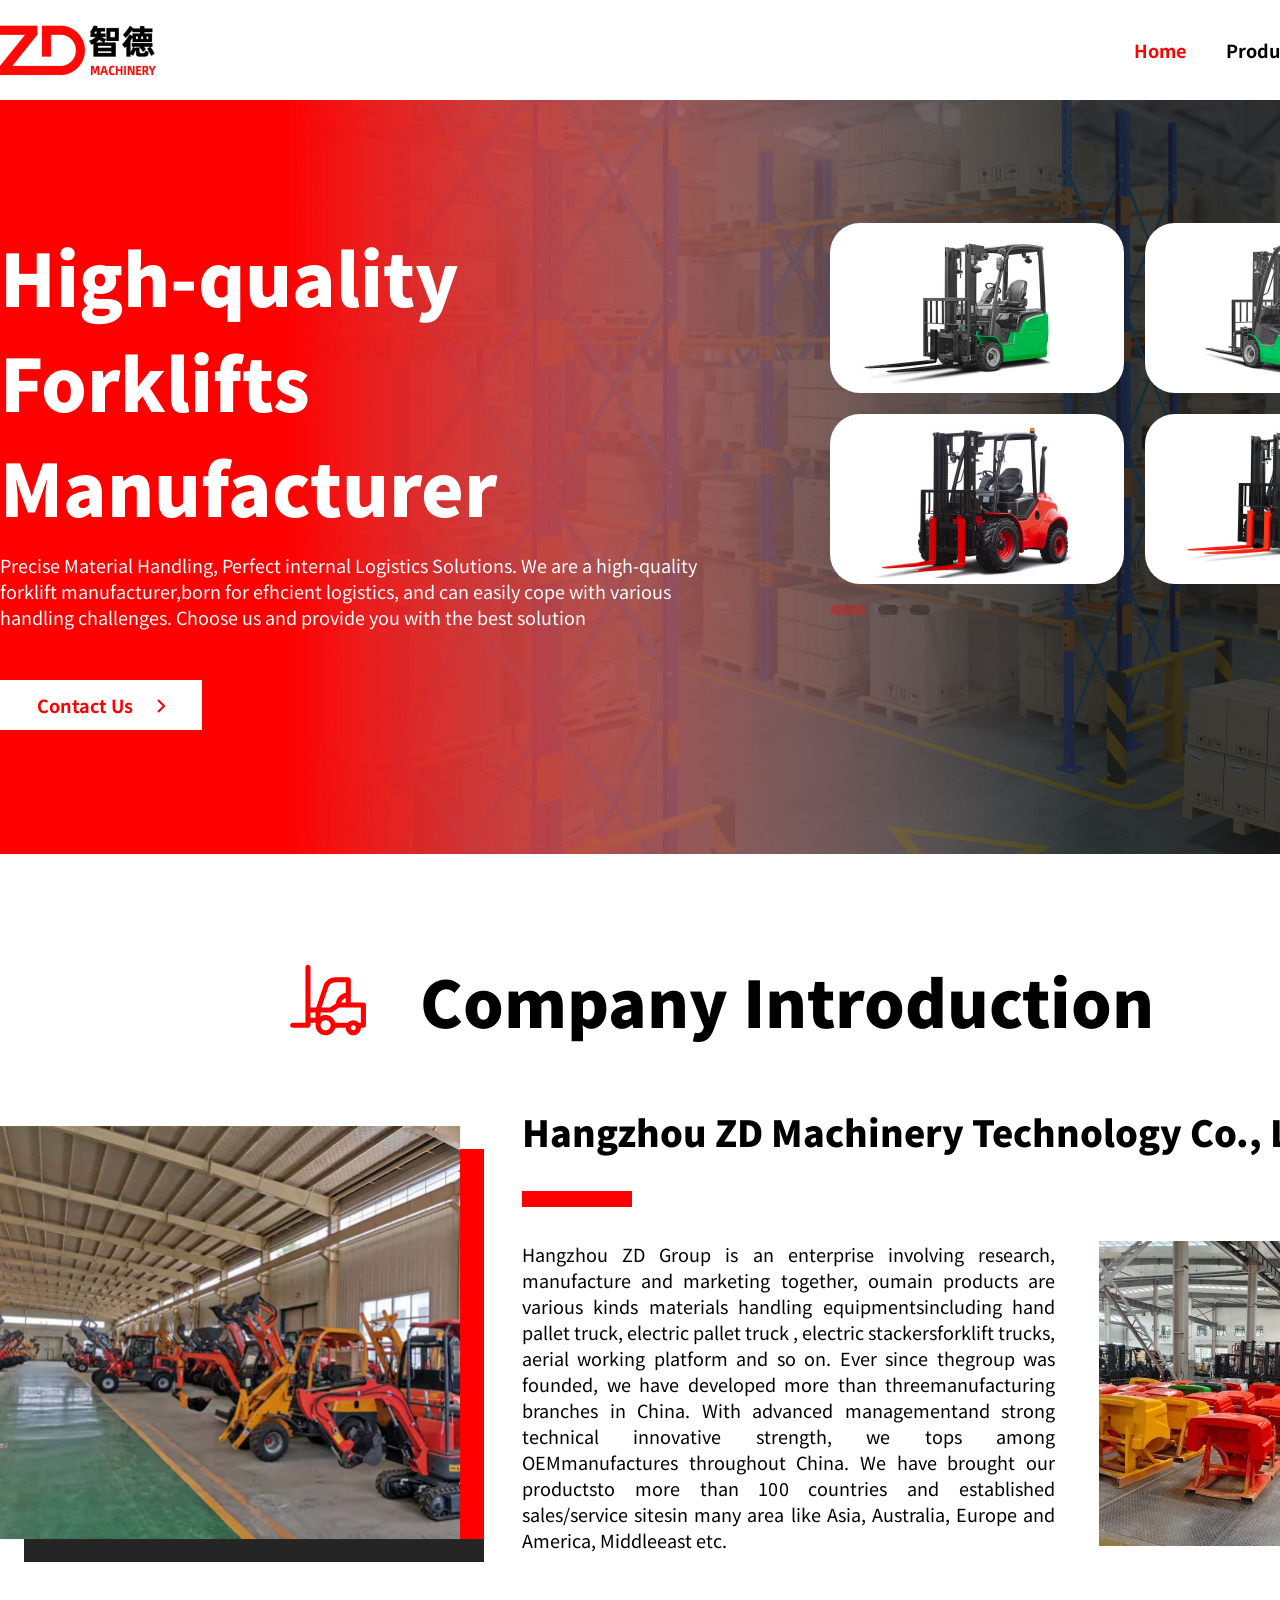
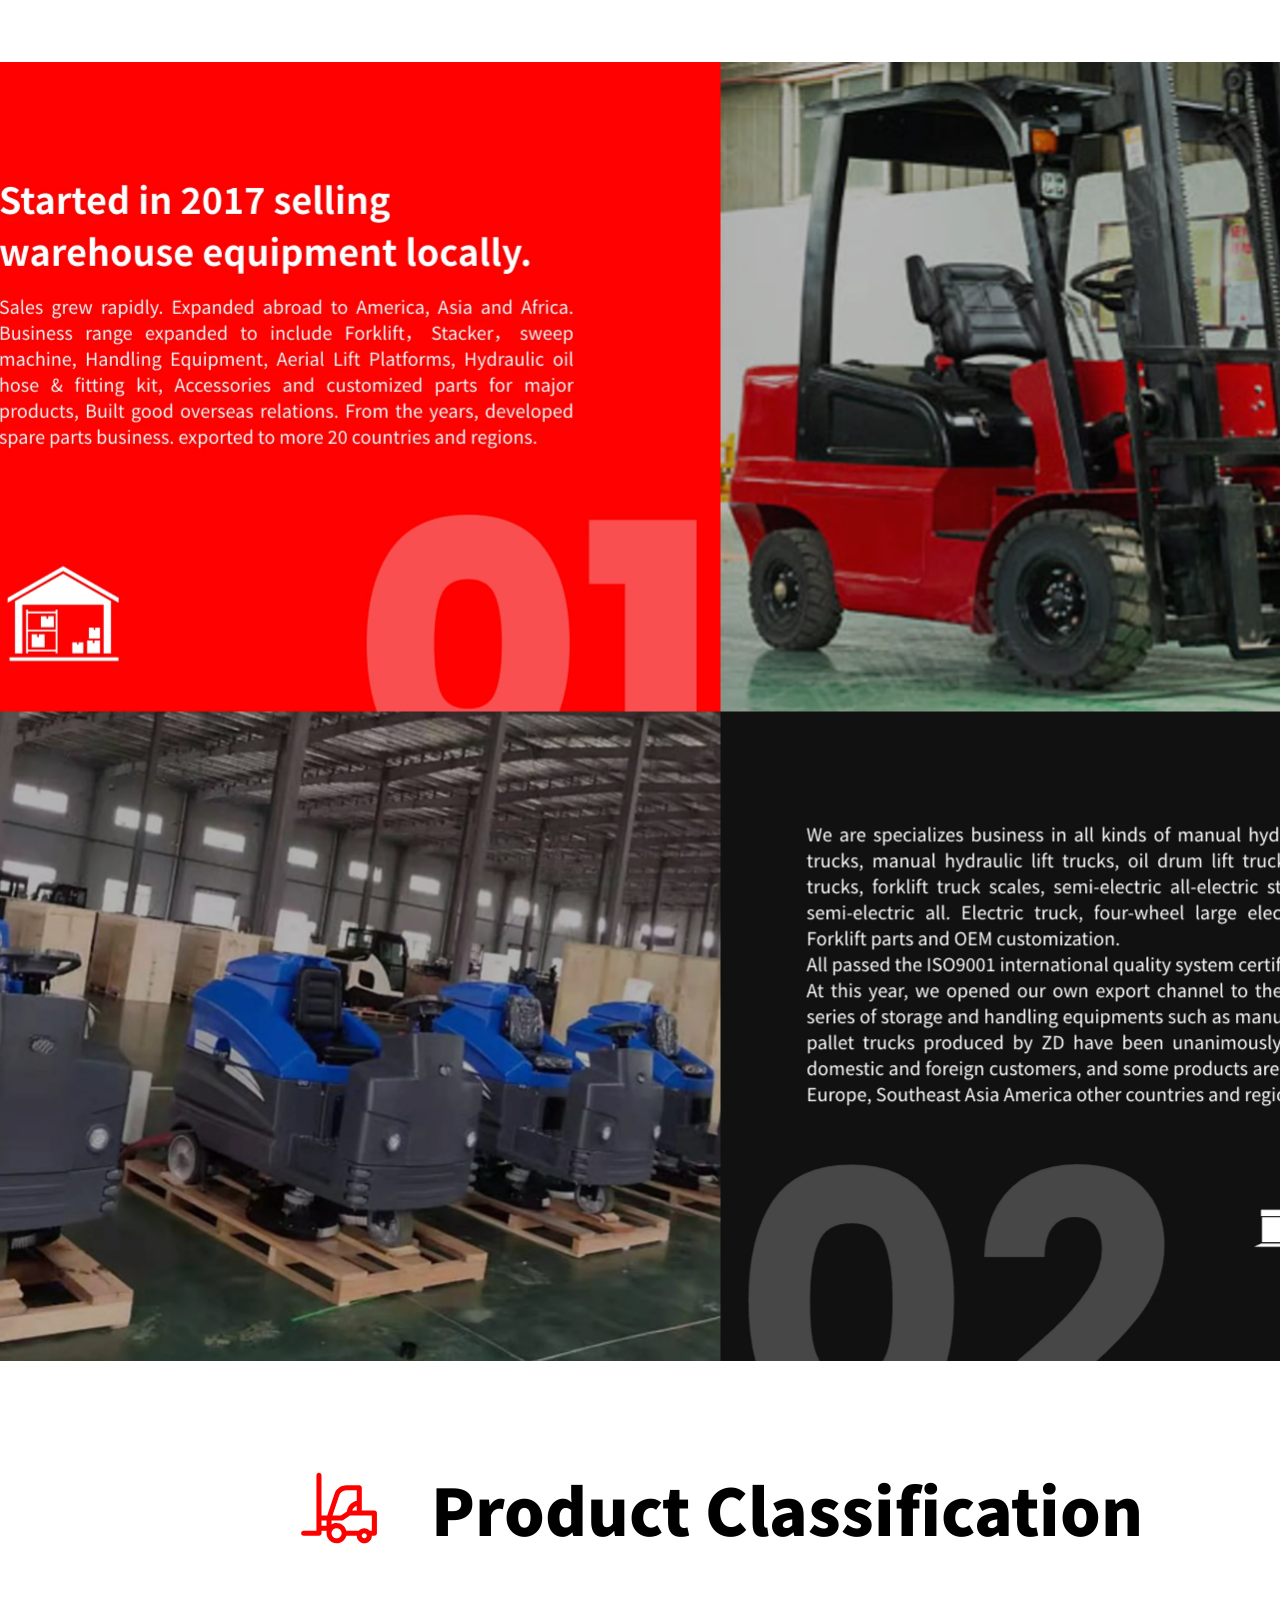
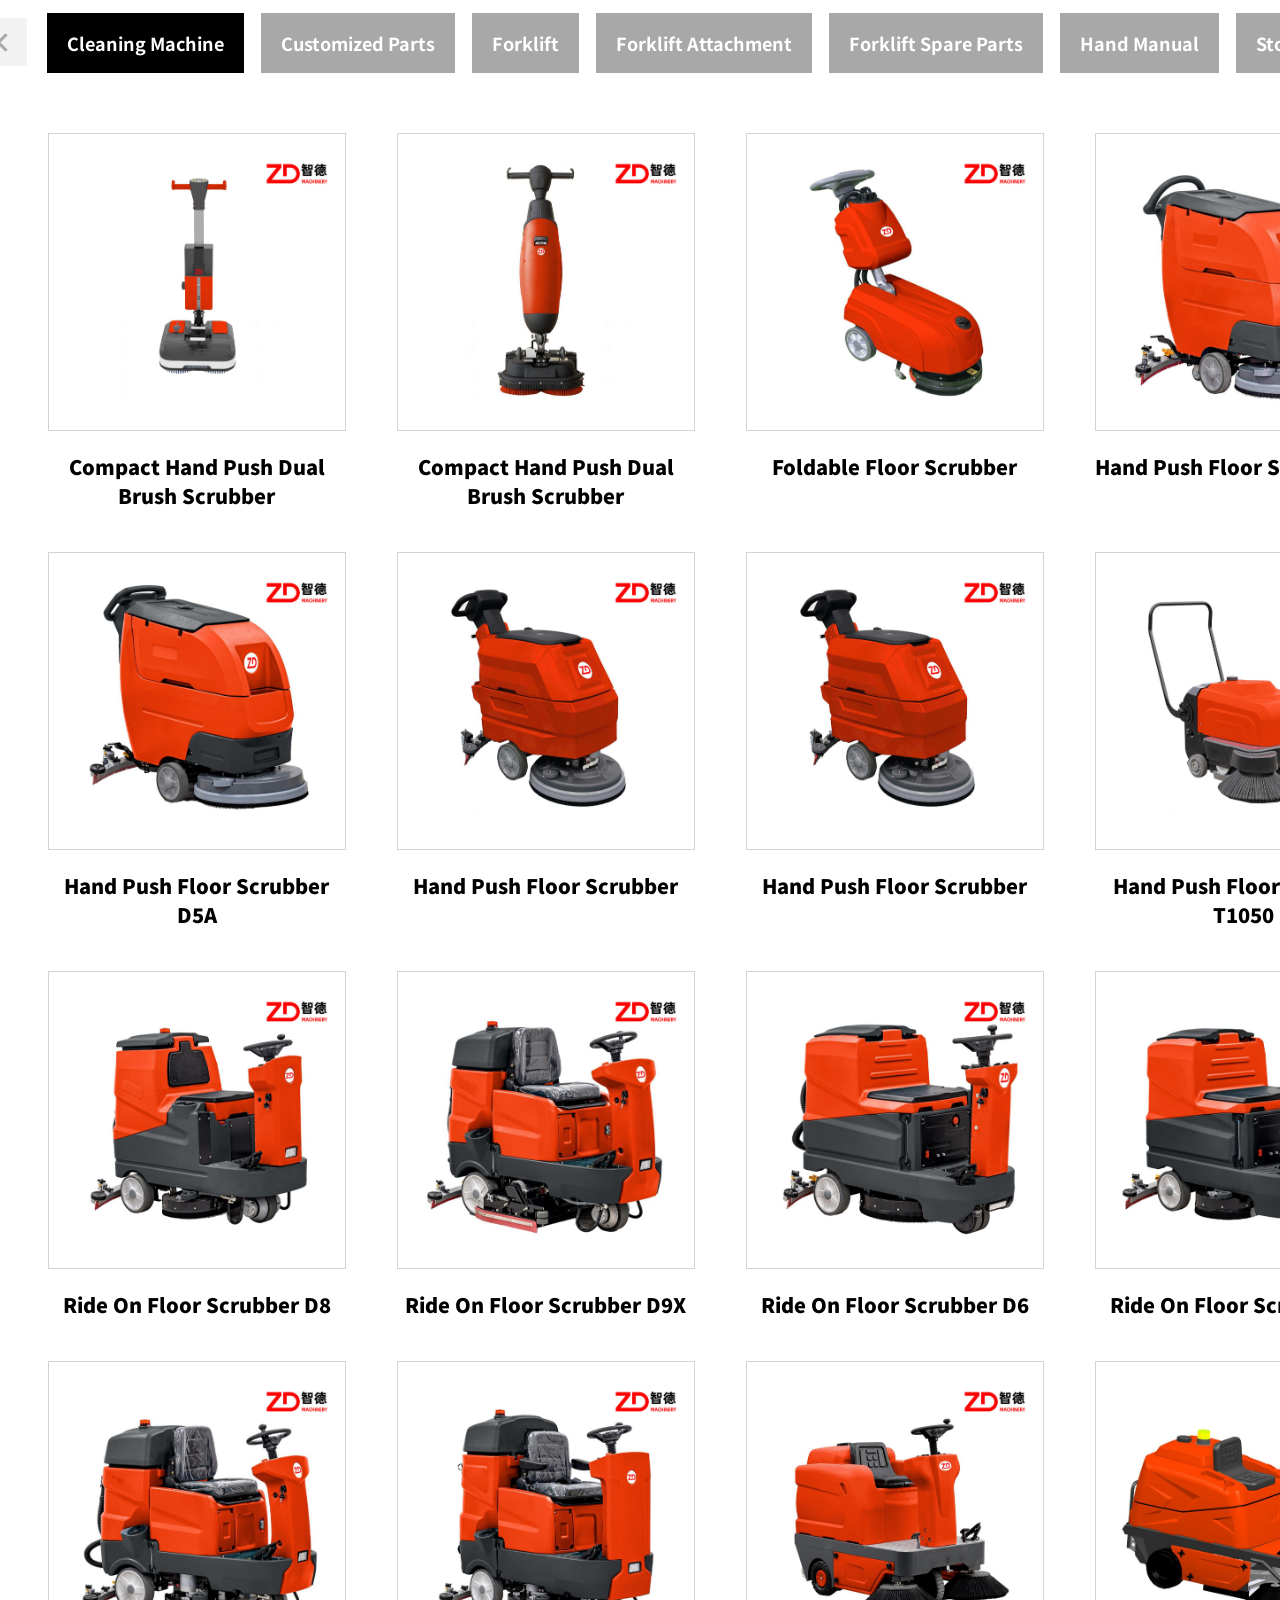
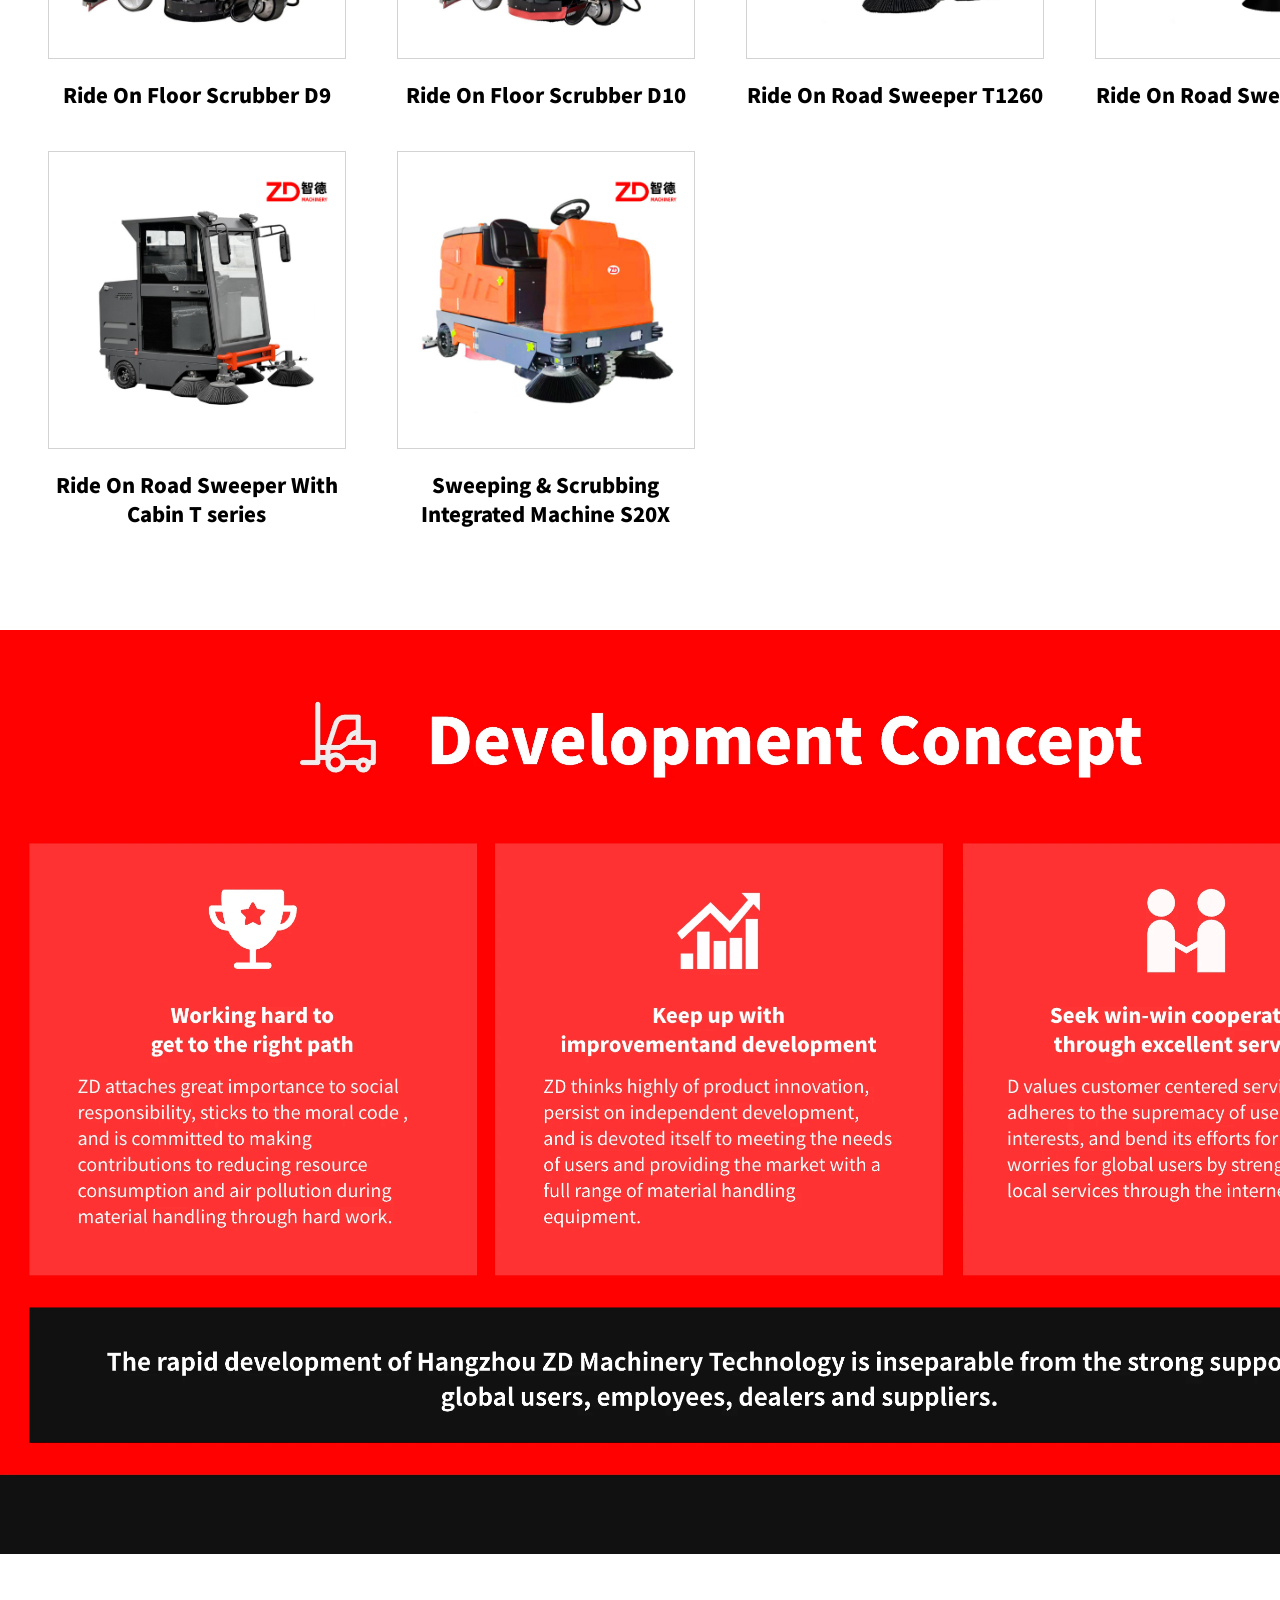
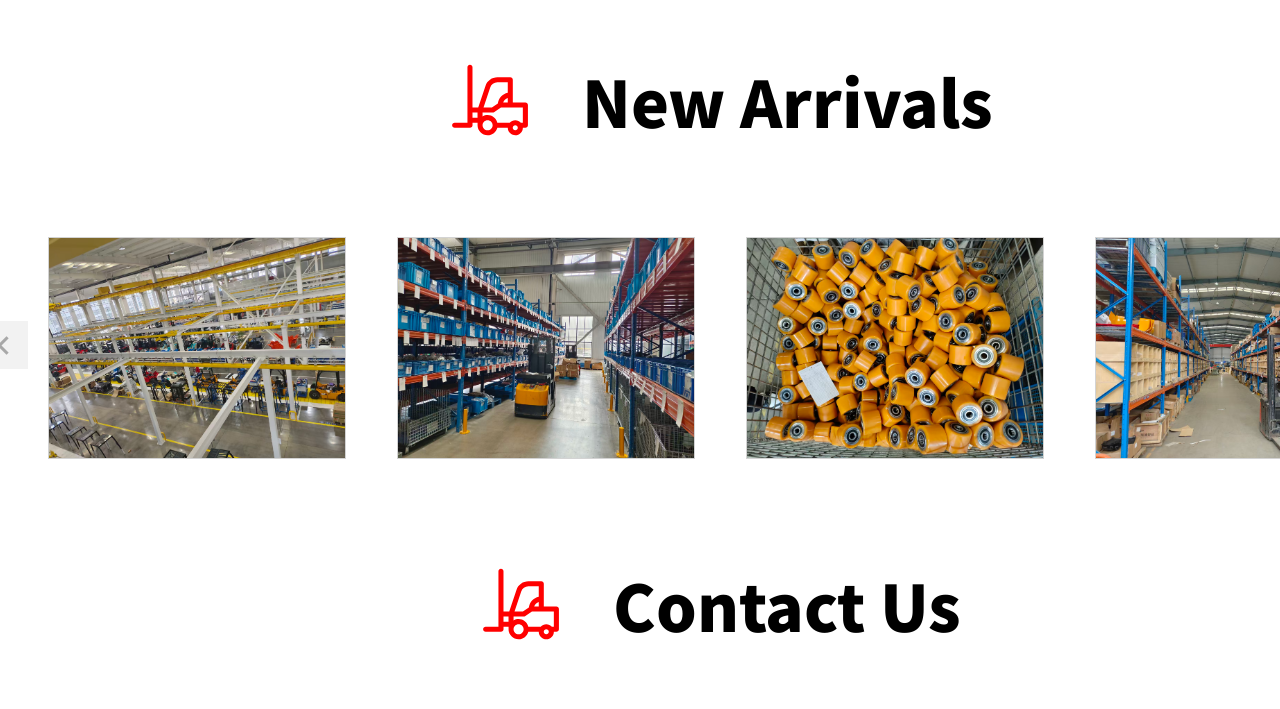
==== index.html @ 0b61dee3 "fix" ====
<!DOCTYPE html><html><head><meta charset="utf-8"><meta name="viewport" content="width=device-width, initial-scale=1"><link rel="stylesheet" href="https://fonts.googleapis.com/css?family=Noto+Sans+SC:400&display=swap"><style>body{font-family:Noto Sans SC,sans-serif}</style><style>.header[data-v-aa74e4ca]{height:100px;width:1440px;justify-content:space-between;align-items:center;margin:0 auto}.header[data-v-aa74e4ca],.nav-link-wrap[data-v-aa74e4ca]{display:flex;flex-direction:row}.nav-link a[data-v-aa74e4ca]{color:#000;text-decoration:none;font-size:18px;font-weight:700;margin-left:40px;cursor:pointer}.nav-link.active a[data-v-aa74e4ca],.nav-link:hover a[data-v-aa74e4ca]{color:red}</style><style>.product-panel[data-v-6f00ed38]{display:flex;flex-direction:row;width:610px;flex-wrap:wrap}.banner-product-wrapper[data-v-6f00ed38]{border-radius:30px;overflow:hidden;width:294px;height:170px}.banner-product-wrapper img[data-v-6f00ed38]{width:100%}</style><style>.index-title[data-v-56363b1c]{text-align:center;display:flex;align-items:center;justify-content:center}.index-title .text[data-v-56363b1c]{font-size:64px;font-weight:900;line-height:normal;letter-spacing:0;margin-left:50px}</style><style>.product-img[data-v-00571e79]{width:298px;height:298px;box-sizing:border-box;border:1px solid #d3d3d3;margin-bottom:21px;position:relative}.product-img img[data-v-00571e79]{position:absolute;top:50%;transform:translateY(-50%)}.product-title[data-v-00571e79]{text-align:center;font-size:20px;font-weight:900;line-height:normal;letter-spacing:0}</style><style>.tag-wrap[data-v-051b1cc2],.tags-wrap[data-v-051b1cc2]{width:1346px;position:relative;margin:0 auto}.tags-wrap[data-v-051b1cc2]{overflow:hidden;display:flex;flex-direction:row;justify-content:flex-start}.left-btn[data-v-051b1cc2]{left:-68px}.left-btn[data-v-051b1cc2],.right-btn[data-v-051b1cc2]{position:absolute;top:5px;width:48px;height:48px;cursor:pointer;-webkit-user-select:none;-moz-user-select:none;user-select:none}.right-btn[data-v-051b1cc2]{right:-68px}.left-btn[data-v-051b1cc2]:active,.right-btn[data-v-051b1cc2]:active{opacity:.8}.tag[data-v-051b1cc2]{padding:0 20px;height:60px;line-height:60px;font-size:18px;font-weight:700;letter-spacing:0;background-color:#a8a8a8;color:#fff;text-align:center;-webkit-user-select:none;-moz-user-select:none;user-select:none;cursor:pointer;margin-right:17px;flex:none}.tag.active[data-v-051b1cc2]{background-color:#000}.tag[data-v-051b1cc2]:last-child{margin-right:0}.products[data-v-051b1cc2]{width:1345px;display:flex;flex-direction:row;justify-content:flex-start;flex-wrap:wrap;margin:60px auto 0}.product[data-v-051b1cc2]:last-child{margin-right:0}.row[data-v-051b1cc2]{display:flex;flex-direction:row;flex-wrap:wrap;justify-content:space-between;width:1349px}</style><style>.wrapper[data-v-aade96a9]{min-width:1440px}.banner-wrap[data-v-aade96a9]{max-width:1920px;width:100%;height:754px;min-height:754px;position:relative;overflow:hidden}.banner-bg-img[data-v-aade96a9]{width:1920px;top:0}.banner-bg-img[data-v-aade96a9],.desc-wrap[data-v-aade96a9]{position:absolute;left:50%;transform:translate(-50%)}.desc-wrap[data-v-aade96a9]{width:1440px;top:123px;display:flex;flex-direction:row;justify-content:space-between}.desc .title[data-v-aade96a9]{font-size:72px;font-weight:900}.desc .info[data-v-aade96a9],.desc .title[data-v-aade96a9]{color:#fff;line-height:normal;letter-spacing:0}.desc .info[data-v-aade96a9]{font-size:18px;font-weight:400;margin-top:14px}.desc .btn[data-v-aade96a9]{width:202px;height:50px;color:red;background-color:#fff;text-align:center;line-height:51px;font-size:18px;font-weight:700;margin-top:50px;cursor:pointer;-webkit-user-select:none;-moz-user-select:none;user-select:none}.desc .btn[data-v-aade96a9]:active{opacity:.9}.indicator[data-v-aade96a9]{display:flex;flex-direction:row;margin-top:21px}.indicator-item[data-v-aade96a9]{width:20px;height:10px;background-color:#0b0b0b;border-radius:69px;opacity:.3;margin-right:12px}.indicator-item.active[data-v-aade96a9]{width:36px;background-color:red}.introduction[data-v-aade96a9]{display:flex;flex-direction:row;justify-content:space-between;width:1440px;margin:0 auto;padding-bottom:100px}.introduction .title[data-v-aade96a9]{font-size:36px;font-weight:900;line-height:normal;letter-spacing:0}.introduction .right-wrap[data-v-aade96a9]{flex:1;margin-left:38px}.introduction .red-block[data-v-aade96a9]{width:110px;height:16px;background-color:red;margin-top:34px;margin-bottom:34px}.introduction .intro-wrap[data-v-aade96a9]{display:flex;flex-direction:row;justify-content:space-between}.introduction .intro-wrap .info[data-v-aade96a9]{margin-right:44px;font-size:18px;font-weight:400;line-height:normal;text-align:justify;letter-spacing:0}.description[data-v-aade96a9]{max-width:1920px;position:relative;height:1300px;overflow:hidden}.description-img[data-v-aade96a9]{position:absolute;top:0;left:50%;transform:translate(-50%);width:1920px}.products[data-v-aade96a9]{padding-bottom:60px}.concept[data-v-aade96a9]{max-width:1920px;position:relative;height:924px;overflow:hidden}.concept-img[data-v-aade96a9]{position:absolute;top:0;left:50%;transform:translate(-50%);width:1920px}.arrivals[data-v-aade96a9]{position:relative}.arrivals[data-v-aade96a9],.arrivals-wrap[data-v-aade96a9]{margin:0 auto;width:1345px}.arrivals-wrap[data-v-aade96a9]{display:flex;flex-direction:row;justify-content:flex-start;overflow:hidden}.arrivals-product-card[data-v-aade96a9]{margin-right:51px;flex:none}.arrivals-product-card[data-v-aade96a9]:last-child{margin-right:0}.left-btn[data-v-aade96a9]{left:-68px}.left-btn[data-v-aade96a9],.right-btn[data-v-aade96a9]{position:absolute;top:116px;width:48px;height:48px;cursor:pointer;-webkit-user-select:none;-moz-user-select:none;user-select:none}.right-btn[data-v-aade96a9]{right:-68px}.left-btn[data-v-aade96a9]:active,.right-btn[data-v-aade96a9]:active{opacity:.8}.arrivals-product-swiper-slide[data-v-aade96a9]{display:flex;justify-content:center;align-items:center;font-size:18px;height:348px;font-size:4rem;font-weight:700;width:1345px}</style><style>.arrivals .product-img{height:222px;overflow:hidden}</style><link rel="stylesheet" href="/_nuxt/entry.CDQXbe3-.css" crossorigin><link rel="preload" as="fetch" crossorigin="anonymous" href="/_payload.json?481ec1fa-f096-40fd-84ad-ff1d0d420e49"><link rel="modulepreload" as="script" crossorigin href="/_nuxt/Hkttt64j.js"><link rel="modulepreload" as="script" crossorigin href="/_nuxt/C-oJeCfU.js"><script type="module" src="/_nuxt/Hkttt64j.js" crossorigin></script></head><body><div id="__nuxt"><!--[--><div data-v-aa74e4ca><div class="header" data-v-aa74e4ca><img width="156" height="68" src="/img/zd-logo.png" alt="" data-v-aa74e4ca><div class="nav-link-wrap" data-v-aa74e4ca><div class="active nav-link" data-v-aa74e4ca><a href="/" data-v-aa74e4ca>Home</a></div><div class="nav-link" data-v-aa74e4ca><a href="#product" data-v-aa74e4ca>Products</a></div><div class="nav-link" data-v-aa74e4ca><a href="#contact" data-v-aa74e4ca>Contact us</a></div></div></div></div><div class="wrapper" data-v-aade96a9><span data-v-aade96a9></span><div class="index-title" style="margin-top:100px;margin-bottom:59px;" data-v-aade96a9 data-v-56363b1c><svg xmlns="http://www.w3.org/2000/svg" xmlns:xlink="http://www.w3.org/1999/xlink" fill="none" version="1.1" width="84" height="84" viewBox="0 0 84 84" data-v-56363b1c><defs data-v-56363b1c><clipPath id="master_svg0_2_155" data-v-56363b1c><rect x="0" y="0" width="84" height="84" rx="0" data-v-56363b1c></rect></clipPath></defs><g clip-path="url(#master_svg0_2_155)" data-v-56363b1c><path d="M4.115966796875,67.199733375C4.115966796875,68.585731375,5.249966896875,69.719730375,6.635966496875,69.719730375L22.007966796875,69.719730375C23.393966796875,69.719730375,24.527967796875,68.585731375,24.527967796875,67.199733375L24.527967796875,64.679737375L29.567966796875,64.679737375L29.567966796875,67.199733375C29.567966796875,72.743728375,34.103965796875,77.279731375,39.647967796875,77.279731375C44.309970796875,77.279731375,48.215964796875,74.045730375,49.349963796875,69.71973837499999L59.765964796875,69.71973837499999C59.765964796875,73.877739375,63.167960796875,77.279739375,67.32596179687499,77.279739375C71.483962796875,77.279739375,74.885963796875,73.877739375,74.885963796875,69.71973837499999L77.405959796875,69.71973837499999C78.791961796875,69.71973837499999,79.925956796875,68.585739375,79.925956796875,67.199737375L79.925956796875,47.039741375C79.925956796875,45.653740375,78.791961796875,44.519741375,77.405959796875,44.519741375L64.805965796875,44.519741375L64.805965796875,21.839734375C64.805965796875,20.453734375,63.671966796875,19.319734375,62.285964796875,19.319734375L49.391963796875,19.319734375C43.973968796875,19.319734375,39.143966796875,22.805734375,37.463966796875,27.929733375L30.239968796875,49.559730375L24.485967796875,49.559730375L24.485967796875,9.239734675L24.485967796875,9.197734375C24.485967796875,7.811734175,23.351966796875,6.677734375,21.965966796875,6.677734375C20.579967796875,6.677734375,19.445966796875,7.811734175,19.445966796875,9.197734375L19.445966796875,64.63773337500001L6.593967196875,64.63773337500001C5.249966896875,64.679737375,4.11596710979939,65.81373637499999,4.115966796875,67.199733375ZM49.391963796875,24.359733375L59.765964796875,24.359733375L59.765964796875,34.691734374999996C54.431964796875,35.783735375,50.483966796875,40.151733375,49.853965796875,45.569736375L43.889968796875,49.517734375L35.531966796875,49.517734375L42.209968796875,29.483736375C43.259967796875,26.459735375,46.115966796875,24.359733375,49.391963796875,24.359733375ZM59.765964796875,44.519733375L55.187965796875,44.519733375C55.943965796875,42.377731375,57.539966796875,40.697731375,59.765964796875,39.941734375L59.765964796875,44.519733375ZM67.28396579687501,72.239730375C65.897964796875,72.239730375,64.763965796875,71.105735375,64.763965796875,69.71973837499999C64.763965796875,68.333736375,65.897964796875,67.199737375,67.28396579687501,67.199737375C68.669967796875,67.199737375,69.803962796875,68.333736375,69.803962796875,69.71973837499999C69.803962796875,71.105735375,68.669967796875,72.239730375,67.28396579687501,72.239730375ZM61.697963796875,64.679729375L49.307964796875,64.679729375C48.173968796875,60.353729375,44.267966796875,57.119728375,39.605968796875,57.119728375C37.841968796875,57.119728375,36.077968796875,57.623726375,34.565967796875,58.505729375L34.565967796875,54.599731375L44.645965796875,54.599731375C45.149963796875,54.599731375,45.611964796875,54.431732375,46.031966796875,54.179729375L52.961959796875,49.559730375L74.843963796875,49.559730375L74.843963796875,64.679729375L72.869956796875,64.679729375C71.483962796875,63.125732375,69.509956796875,62.159732375,67.283958796875,62.159732375C65.057960796875,62.159732375,63.083957796875,63.125732375,61.697963796875,64.679729375ZM34.565965796875,67.199730375C34.565965796875,64.42773037500001,36.833965796875,62.159729375,39.605964796875,62.159729375C42.377963796875,62.159729375,44.645965796875,64.42773037500001,44.645965796875,67.199730375C44.645965796875,69.971729375,42.377963796875,72.239730375,39.605964796875,72.239730375C36.833965796875,72.239730375,34.565965796875,69.971729375,34.565965796875,67.199730375ZM24.485965796875,59.639724375L24.485965796875,54.599723375L29.525964796875,54.599723375L29.525964796875,59.639724375L24.485965796875,59.639724375Z" fill="#FF0000" fill-opacity="1" style="mix-blend-mode:passthrough;" data-v-56363b1c></path></g></svg><span class="text" data-v-56363b1c>Company Introduction</span></div><div class="introduction" data-v-aade96a9><img style="margin-top:21px;" width="484" src="/img/introducion.jpg" alt="" data-v-aade96a9><div class="right-wrap" data-v-aade96a9><div class="title" data-v-aade96a9>Hangzhou ZD Machinery Technology Co., Ltd.</div><div class="red-block" data-v-aade96a9></div><div class="intro-wrap" data-v-aade96a9><div class="info" data-v-aade96a9> Hangzhou ZD Group is an enterprise involving research, manufacture and marketing together, oumain products are various kinds materials handling equipmentsincluding hand pallet truck, electric pallet truck , electric stackersforklift trucks, aerial working platform and so on. Ever since thegroup was founded, we have developed more than threemanufacturing branches in China. With advanced managementand strong technical innovative strength, we tops among OEMmanufactures throughout China. We have brought our productsto more than 100 countries and established sales/service sitesin many area like Asia, Australia, Europe and America, Middleeast etc. </div><img width="341" height="305" src="/img/introducion-small.jpg" alt="" data-v-aade96a9></div></div></div><div class="description" data-v-aade96a9><img class="description-img" src="/img/description.webp" data-v-aade96a9></div><div id="product" class="products" data-v-aade96a9><div class="index-title" style="margin-top:100px;margin-bottom:59px;" data-v-aade96a9 data-v-56363b1c><svg xmlns="http://www.w3.org/2000/svg" xmlns:xlink="http://www.w3.org/1999/xlink" fill="none" version="1.1" width="84" height="84" viewBox="0 0 84 84" data-v-56363b1c><defs data-v-56363b1c><clipPath id="master_svg0_2_155" data-v-56363b1c><rect x="0" y="0" width="84" height="84" rx="0" data-v-56363b1c></rect></clipPath></defs><g clip-path="url(#master_svg0_2_155)" data-v-56363b1c><path d="M4.115966796875,67.199733375C4.115966796875,68.585731375,5.249966896875,69.719730375,6.635966496875,69.719730375L22.007966796875,69.719730375C23.393966796875,69.719730375,24.527967796875,68.585731375,24.527967796875,67.199733375L24.527967796875,64.679737375L29.567966796875,64.679737375L29.567966796875,67.199733375C29.567966796875,72.743728375,34.103965796875,77.279731375,39.647967796875,77.279731375C44.309970796875,77.279731375,48.215964796875,74.045730375,49.349963796875,69.71973837499999L59.765964796875,69.71973837499999C59.765964796875,73.877739375,63.167960796875,77.279739375,67.32596179687499,77.279739375C71.483962796875,77.279739375,74.885963796875,73.877739375,74.885963796875,69.71973837499999L77.405959796875,69.71973837499999C78.791961796875,69.71973837499999,79.925956796875,68.585739375,79.925956796875,67.199737375L79.925956796875,47.039741375C79.925956796875,45.653740375,78.791961796875,44.519741375,77.405959796875,44.519741375L64.805965796875,44.519741375L64.805965796875,21.839734375C64.805965796875,20.453734375,63.671966796875,19.319734375,62.285964796875,19.319734375L49.391963796875,19.319734375C43.973968796875,19.319734375,39.143966796875,22.805734375,37.463966796875,27.929733375L30.239968796875,49.559730375L24.485967796875,49.559730375L24.485967796875,9.239734675L24.485967796875,9.197734375C24.485967796875,7.811734175,23.351966796875,6.677734375,21.965966796875,6.677734375C20.579967796875,6.677734375,19.445966796875,7.811734175,19.445966796875,9.197734375L19.445966796875,64.63773337500001L6.593967196875,64.63773337500001C5.249966896875,64.679737375,4.11596710979939,65.81373637499999,4.115966796875,67.199733375ZM49.391963796875,24.359733375L59.765964796875,24.359733375L59.765964796875,34.691734374999996C54.431964796875,35.783735375,50.483966796875,40.151733375,49.853965796875,45.569736375L43.889968796875,49.517734375L35.531966796875,49.517734375L42.209968796875,29.483736375C43.259967796875,26.459735375,46.115966796875,24.359733375,49.391963796875,24.359733375ZM59.765964796875,44.519733375L55.187965796875,44.519733375C55.943965796875,42.377731375,57.539966796875,40.697731375,59.765964796875,39.941734375L59.765964796875,44.519733375ZM67.28396579687501,72.239730375C65.897964796875,72.239730375,64.763965796875,71.105735375,64.763965796875,69.71973837499999C64.763965796875,68.333736375,65.897964796875,67.199737375,67.28396579687501,67.199737375C68.669967796875,67.199737375,69.803962796875,68.333736375,69.803962796875,69.71973837499999C69.803962796875,71.105735375,68.669967796875,72.239730375,67.28396579687501,72.239730375ZM61.697963796875,64.679729375L49.307964796875,64.679729375C48.173968796875,60.353729375,44.267966796875,57.119728375,39.605968796875,57.119728375C37.841968796875,57.119728375,36.077968796875,57.623726375,34.565967796875,58.505729375L34.565967796875,54.599731375L44.645965796875,54.599731375C45.149963796875,54.599731375,45.611964796875,54.431732375,46.031966796875,54.179729375L52.961959796875,49.559730375L74.843963796875,49.559730375L74.843963796875,64.679729375L72.869956796875,64.679729375C71.483962796875,63.125732375,69.509956796875,62.159732375,67.283958796875,62.159732375C65.057960796875,62.159732375,63.083957796875,63.125732375,61.697963796875,64.679729375ZM34.565965796875,67.199730375C34.565965796875,64.42773037500001,36.833965796875,62.159729375,39.605964796875,62.159729375C42.377963796875,62.159729375,44.645965796875,64.42773037500001,44.645965796875,67.199730375C44.645965796875,69.971729375,42.377963796875,72.239730375,39.605964796875,72.239730375C36.833965796875,72.239730375,34.565965796875,69.971729375,34.565965796875,67.199730375ZM24.485965796875,59.639724375L24.485965796875,54.599723375L29.525964796875,54.599723375L29.525964796875,59.639724375L24.485965796875,59.639724375Z" fill="#FF0000" fill-opacity="1" style="mix-blend-mode:passthrough;" data-v-56363b1c></path></g></svg><span class="text" data-v-56363b1c>Product Classification</span></div><!--[--><div class="tag-wrap" data-v-051b1cc2><img class="left-btn" src="/img/arrow-left.png" alt="" data-v-051b1cc2><img class="right-btn" src="/img/arrow-right.png" alt="" data-v-051b1cc2><div class="tags-wrap" data-v-051b1cc2><!--[--><div class="active tag" data-v-051b1cc2>Cleaning Machine</div><div class="tag" data-v-051b1cc2>Customized Parts</div><div class="tag" data-v-051b1cc2>Forklift</div><div class="tag" data-v-051b1cc2>Forklift Attachment</div><div class="tag" data-v-051b1cc2>Forklift Spare Parts</div><div class="tag" data-v-051b1cc2>Hand Manual</div><div class="tag" data-v-051b1cc2>Storage Workshop Equipment</div><div class="tag" data-v-051b1cc2>Wheel Loader</div><!--]--></div></div><div class="products" data-v-051b1cc2><div class="row" data-v-051b1cc2><!--[--><div style="width:298px;margin-bottom:42px;overflow:hidden;" class="product" data-v-051b1cc2 data-v-00571e79><div class="product-img" data-v-00571e79><img style="width:100%;" src="/img/products/cleaning-machine/1.jpg" alt="" data-v-00571e79></div><div class="product-title" data-v-00571e79>Compact Hand Push Dual Brush Scrubber</div></div><div style="width:298px;margin-bottom:42px;overflow:hidden;" class="product" data-v-051b1cc2 data-v-00571e79><div class="product-img" data-v-00571e79><img style="width:100%;" src="/img/products/cleaning-machine/2.jpg" alt="" data-v-00571e79></div><div class="product-title" data-v-00571e79>Compact Hand Push Dual Brush Scrubber</div></div><div style="width:298px;margin-bottom:42px;overflow:hidden;" class="product" data-v-051b1cc2 data-v-00571e79><div class="product-img" data-v-00571e79><img style="width:100%;" src="/img/products/cleaning-machine/3.jpg" alt="" data-v-00571e79></div><div class="product-title" data-v-00571e79>Foldable Floor Scrubber</div></div><div style="width:298px;margin-bottom:42px;overflow:hidden;" class="product" data-v-051b1cc2 data-v-00571e79><div class="product-img" data-v-00571e79><img style="width:100%;" src="/img/products/cleaning-machine/4.jpg" alt="" data-v-00571e79></div><div class="product-title" data-v-00571e79>Hand Push Floor Scrubber D5</div></div><div style="width:298px;margin-bottom:42px;overflow:hidden;" class="product" data-v-051b1cc2 data-v-00571e79><div class="product-img" data-v-00571e79><img style="width:100%;" src="/img/products/cleaning-machine/5.jpg" alt="" data-v-00571e79></div><div class="product-title" data-v-00571e79>Hand Push Floor Scrubber D5A</div></div><div style="width:298px;margin-bottom:42px;overflow:hidden;" class="product" data-v-051b1cc2 data-v-00571e79><div class="product-img" data-v-00571e79><img style="width:100%;" src="/img/products/cleaning-machine/6.jpg" alt="" data-v-00571e79></div><div class="product-title" data-v-00571e79>Hand Push Floor Scrubber</div></div><div style="width:298px;margin-bottom:42px;overflow:hidden;" class="product" data-v-051b1cc2 data-v-00571e79><div class="product-img" data-v-00571e79><img style="width:100%;" src="/img/products/cleaning-machine/6.jpg" alt="" data-v-00571e79></div><div class="product-title" data-v-00571e79>Hand Push Floor Scrubber</div></div><div style="width:298px;margin-bottom:42px;overflow:hidden;" class="product" data-v-051b1cc2 data-v-00571e79><div class="product-img" data-v-00571e79><img style="width:100%;" src="/img/products/cleaning-machine/7.jpg" alt="" data-v-00571e79></div><div class="product-title" data-v-00571e79>Hand Push Floor Sweeper T1050</div></div><div style="width:298px;margin-bottom:42px;overflow:hidden;" class="product" data-v-051b1cc2 data-v-00571e79><div class="product-img" data-v-00571e79><img style="width:100%;" src="/img/products/cleaning-machine/8.jpg" alt="" data-v-00571e79></div><div class="product-title" data-v-00571e79>Ride On Floor Scrubber D8</div></div><div style="width:298px;margin-bottom:42px;overflow:hidden;" class="product" data-v-051b1cc2 data-v-00571e79><div class="product-img" data-v-00571e79><img style="width:100%;" src="/img/products/cleaning-machine/9.jpg" alt="" data-v-00571e79></div><div class="product-title" data-v-00571e79>Ride On Floor Scrubber D9X</div></div><div style="width:298px;margin-bottom:42px;overflow:hidden;" class="product" data-v-051b1cc2 data-v-00571e79><div class="product-img" data-v-00571e79><img style="width:100%;" src="/img/products/cleaning-machine/10.jpg" alt="" data-v-00571e79></div><div class="product-title" data-v-00571e79>Ride On Floor Scrubber D6</div></div><div style="width:298px;margin-bottom:42px;overflow:hidden;" class="product" data-v-051b1cc2 data-v-00571e79><div class="product-img" data-v-00571e79><img style="width:100%;" src="/img/products/cleaning-machine/11.jpg" alt="" data-v-00571e79></div><div class="product-title" data-v-00571e79>Ride On Floor Scrubber D7</div></div><div style="width:298px;margin-bottom:42px;overflow:hidden;" class="product" data-v-051b1cc2 data-v-00571e79><div class="product-img" data-v-00571e79><img style="width:100%;" src="/img/products/cleaning-machine/12.jpg" alt="" data-v-00571e79></div><div class="product-title" data-v-00571e79>Ride On Floor Scrubber D9</div></div><div style="width:298px;margin-bottom:42px;overflow:hidden;" class="product" data-v-051b1cc2 data-v-00571e79><div class="product-img" data-v-00571e79><img style="width:100%;" src="/img/products/cleaning-machine/13.jpg" alt="" data-v-00571e79></div><div class="product-title" data-v-00571e79>Ride On Floor Scrubber D10</div></div><div style="width:298px;margin-bottom:42px;overflow:hidden;" class="product" data-v-051b1cc2 data-v-00571e79><div class="product-img" data-v-00571e79><img style="width:100%;" src="/img/products/cleaning-machine/14.jpg" alt="" data-v-00571e79></div><div class="product-title" data-v-00571e79>Ride On Road Sweeper T1260</div></div><div style="width:298px;margin-bottom:42px;overflow:hidden;" class="product" data-v-051b1cc2 data-v-00571e79><div class="product-img" data-v-00571e79><img style="width:100%;" src="/img/products/cleaning-machine/15.jpg" alt="" data-v-00571e79></div><div class="product-title" data-v-00571e79>Ride On Road Sweeper T1400</div></div><div style="width:298px;margin-bottom:42px;overflow:hidden;" class="product" data-v-051b1cc2 data-v-00571e79><div class="product-img" data-v-00571e79><img style="width:100%;" src="/img/products/cleaning-machine/16.jpg" alt="" data-v-00571e79></div><div class="product-title" data-v-00571e79>Ride On Road Sweeper With Cabin T series</div></div><div style="width:298px;margin-bottom:42px;overflow:hidden;" class="product" data-v-051b1cc2 data-v-00571e79><div class="product-img" data-v-00571e79><img style="width:100%;" src="/img/products/cleaning-machine/17.jpg" alt="" data-v-00571e79></div><div class="product-title" data-v-00571e79>Sweeping &amp; Scrubbing Integrated Machine S20X</div></div><!--]--><div style="width:298px;" data-v-051b1cc2></div><div style="width:298px;" data-v-051b1cc2></div></div><!----><!----><!----><!----><!----><!----><!----></div><!--]--></div><div class="concept" data-v-aade96a9><img class="concept-img" src="/img/concept.webp" alt="" data-v-aade96a9></div><div style="margin-bottom:-95px;" data-v-aade96a9><div class="index-title" style="margin-top:100px;margin-bottom:59px;" data-v-aade96a9 data-v-56363b1c><svg xmlns="http://www.w3.org/2000/svg" xmlns:xlink="http://www.w3.org/1999/xlink" fill="none" version="1.1" width="84" height="84" viewBox="0 0 84 84" data-v-56363b1c><defs data-v-56363b1c><clipPath id="master_svg0_2_155" data-v-56363b1c><rect x="0" y="0" width="84" height="84" rx="0" data-v-56363b1c></rect></clipPath></defs><g clip-path="url(#master_svg0_2_155)" data-v-56363b1c><path d="M4.115966796875,67.199733375C4.115966796875,68.585731375,5.249966896875,69.719730375,6.635966496875,69.719730375L22.007966796875,69.719730375C23.393966796875,69.719730375,24.527967796875,68.585731375,24.527967796875,67.199733375L24.527967796875,64.679737375L29.567966796875,64.679737375L29.567966796875,67.199733375C29.567966796875,72.743728375,34.103965796875,77.279731375,39.647967796875,77.279731375C44.309970796875,77.279731375,48.215964796875,74.045730375,49.349963796875,69.71973837499999L59.765964796875,69.71973837499999C59.765964796875,73.877739375,63.167960796875,77.279739375,67.32596179687499,77.279739375C71.483962796875,77.279739375,74.885963796875,73.877739375,74.885963796875,69.71973837499999L77.405959796875,69.71973837499999C78.791961796875,69.71973837499999,79.925956796875,68.585739375,79.925956796875,67.199737375L79.925956796875,47.039741375C79.925956796875,45.653740375,78.791961796875,44.519741375,77.405959796875,44.519741375L64.805965796875,44.519741375L64.805965796875,21.839734375C64.805965796875,20.453734375,63.671966796875,19.319734375,62.285964796875,19.319734375L49.391963796875,19.319734375C43.973968796875,19.319734375,39.143966796875,22.805734375,37.463966796875,27.929733375L30.239968796875,49.559730375L24.485967796875,49.559730375L24.485967796875,9.239734675L24.485967796875,9.197734375C24.485967796875,7.811734175,23.351966796875,6.677734375,21.965966796875,6.677734375C20.579967796875,6.677734375,19.445966796875,7.811734175,19.445966796875,9.197734375L19.445966796875,64.63773337500001L6.593967196875,64.63773337500001C5.249966896875,64.679737375,4.11596710979939,65.81373637499999,4.115966796875,67.199733375ZM49.391963796875,24.359733375L59.765964796875,24.359733375L59.765964796875,34.691734374999996C54.431964796875,35.783735375,50.483966796875,40.151733375,49.853965796875,45.569736375L43.889968796875,49.517734375L35.531966796875,49.517734375L42.209968796875,29.483736375C43.259967796875,26.459735375,46.115966796875,24.359733375,49.391963796875,24.359733375ZM59.765964796875,44.519733375L55.187965796875,44.519733375C55.943965796875,42.377731375,57.539966796875,40.697731375,59.765964796875,39.941734375L59.765964796875,44.519733375ZM67.28396579687501,72.239730375C65.897964796875,72.239730375,64.763965796875,71.105735375,64.763965796875,69.71973837499999C64.763965796875,68.333736375,65.897964796875,67.199737375,67.28396579687501,67.199737375C68.669967796875,67.199737375,69.803962796875,68.333736375,69.803962796875,69.71973837499999C69.803962796875,71.105735375,68.669967796875,72.239730375,67.28396579687501,72.239730375ZM61.697963796875,64.679729375L49.307964796875,64.679729375C48.173968796875,60.353729375,44.267966796875,57.119728375,39.605968796875,57.119728375C37.841968796875,57.119728375,36.077968796875,57.623726375,34.565967796875,58.505729375L34.565967796875,54.599731375L44.645965796875,54.599731375C45.149963796875,54.599731375,45.611964796875,54.431732375,46.031966796875,54.179729375L52.961959796875,49.559730375L74.843963796875,49.559730375L74.843963796875,64.679729375L72.869956796875,64.679729375C71.483962796875,63.125732375,69.509956796875,62.159732375,67.283958796875,62.159732375C65.057960796875,62.159732375,63.083957796875,63.125732375,61.697963796875,64.679729375ZM34.565965796875,67.199730375C34.565965796875,64.42773037500001,36.833965796875,62.159729375,39.605964796875,62.159729375C42.377963796875,62.159729375,44.645965796875,64.42773037500001,44.645965796875,67.199730375C44.645965796875,69.971729375,42.377963796875,72.239730375,39.605964796875,72.239730375C36.833965796875,72.239730375,34.565965796875,69.971729375,34.565965796875,67.199730375ZM24.485965796875,59.639724375L24.485965796875,54.599723375L29.525964796875,54.599723375L29.525964796875,59.639724375L24.485965796875,59.639724375Z" fill="#FF0000" fill-opacity="1" style="mix-blend-mode:passthrough;" data-v-56363b1c></path></g></svg><span class="text" data-v-56363b1c>New Arrivals</span></div><div class="arrivals" data-v-aade96a9><span data-v-aade96a9></span><img class="left-btn" src="/img/arrow-left.png" alt="" data-v-aade96a9><img class="right-btn" src="/img/arrow-right.png" alt="" data-v-aade96a9></div></div><div id="contact" data-v-aade96a9><div class="index-title" style="margin-top:100px;margin-bottom:59px;" data-v-aade96a9 data-v-56363b1c><svg xmlns="http://www.w3.org/2000/svg" xmlns:xlink="http://www.w3.org/1999/xlink" fill="none" version="1.1" width="84" height="84" viewBox="0 0 84 84" data-v-56363b1c><defs data-v-56363b1c><clipPath id="master_svg0_2_155" data-v-56363b1c><rect x="0" y="0" width="84" height="84" rx="0" data-v-56363b1c></rect></clipPath></defs><g clip-path="url(#master_svg0_2_155)" data-v-56363b1c><path d="M4.115966796875,67.199733375C4.115966796875,68.585731375,5.249966896875,69.719730375,6.635966496875,69.719730375L22.007966796875,69.719730375C23.393966796875,69.719730375,24.527967796875,68.585731375,24.527967796875,67.199733375L24.527967796875,64.679737375L29.567966796875,64.679737375L29.567966796875,67.199733375C29.567966796875,72.743728375,34.103965796875,77.279731375,39.647967796875,77.279731375C44.309970796875,77.279731375,48.215964796875,74.045730375,49.349963796875,69.71973837499999L59.765964796875,69.71973837499999C59.765964796875,73.877739375,63.167960796875,77.279739375,67.32596179687499,77.279739375C71.483962796875,77.279739375,74.885963796875,73.877739375,74.885963796875,69.71973837499999L77.405959796875,69.71973837499999C78.791961796875,69.71973837499999,79.925956796875,68.585739375,79.925956796875,67.199737375L79.925956796875,47.039741375C79.925956796875,45.653740375,78.791961796875,44.519741375,77.405959796875,44.519741375L64.805965796875,44.519741375L64.805965796875,21.839734375C64.805965796875,20.453734375,63.671966796875,19.319734375,62.285964796875,19.319734375L49.391963796875,19.319734375C43.973968796875,19.319734375,39.143966796875,22.805734375,37.463966796875,27.929733375L30.239968796875,49.559730375L24.485967796875,49.559730375L24.485967796875,9.239734675L24.485967796875,9.197734375C24.485967796875,7.811734175,23.351966796875,6.677734375,21.965966796875,6.677734375C20.579967796875,6.677734375,19.445966796875,7.811734175,19.445966796875,9.197734375L19.445966796875,64.63773337500001L6.593967196875,64.63773337500001C5.249966896875,64.679737375,4.11596710979939,65.81373637499999,4.115966796875,67.199733375ZM49.391963796875,24.359733375L59.765964796875,24.359733375L59.765964796875,34.691734374999996C54.431964796875,35.783735375,50.483966796875,40.151733375,49.853965796875,45.569736375L43.889968796875,49.517734375L35.531966796875,49.517734375L42.209968796875,29.483736375C43.259967796875,26.459735375,46.115966796875,24.359733375,49.391963796875,24.359733375ZM59.765964796875,44.519733375L55.187965796875,44.519733375C55.943965796875,42.377731375,57.539966796875,40.697731375,59.765964796875,39.941734375L59.765964796875,44.519733375ZM67.28396579687501,72.239730375C65.897964796875,72.239730375,64.763965796875,71.105735375,64.763965796875,69.71973837499999C64.763965796875,68.333736375,65.897964796875,67.199737375,67.28396579687501,67.199737375C68.669967796875,67.199737375,69.803962796875,68.333736375,69.803962796875,69.71973837499999C69.803962796875,71.105735375,68.669967796875,72.239730375,67.28396579687501,72.239730375ZM61.697963796875,64.679729375L49.307964796875,64.679729375C48.173968796875,60.353729375,44.267966796875,57.119728375,39.605968796875,57.119728375C37.841968796875,57.119728375,36.077968796875,57.623726375,34.565967796875,58.505729375L34.565967796875,54.599731375L44.645965796875,54.599731375C45.149963796875,54.599731375,45.611964796875,54.431732375,46.031966796875,54.179729375L52.961959796875,49.559730375L74.843963796875,49.559730375L74.843963796875,64.679729375L72.869956796875,64.679729375C71.483962796875,63.125732375,69.509956796875,62.159732375,67.283958796875,62.159732375C65.057960796875,62.159732375,63.083957796875,63.125732375,61.697963796875,64.679729375ZM34.565965796875,67.199730375C34.565965796875,64.42773037500001,36.833965796875,62.159729375,39.605964796875,62.159729375C42.377963796875,62.159729375,44.645965796875,64.42773037500001,44.645965796875,67.199730375C44.645965796875,69.971729375,42.377963796875,72.239730375,39.605964796875,72.239730375C36.833965796875,72.239730375,34.565965796875,69.971729375,34.565965796875,67.199730375ZM24.485965796875,59.639724375L24.485965796875,54.599723375L29.525964796875,54.599723375L29.525964796875,59.639724375L24.485965796875,59.639724375Z" fill="#FF0000" fill-opacity="1" style="mix-blend-mode:passthrough;" data-v-56363b1c></path></g></svg><span class="text" data-v-56363b1c>Contact Us</span></div><div class="arrivals" data-v-aade96a9></div></div></div><!--]--></div><div id="teleports"></div><script>window.__NUXT__={};window.__NUXT__.config={public:{},app:{baseURL:"/",buildId:"481ec1fa-f096-40fd-84ad-ff1d0d420e49",buildAssetsDir:"/_nuxt/",cdnURL:""}}</script><script type="application/json" data-nuxt-data="nuxt-app" data-ssr="true" id="__NUXT_DATA__" data-src="/_payload.json?481ec1fa-f096-40fd-84ad-ff1d0d420e49">[{"state":1,"once":3,"_errors":4,"serverRendered":6,"path":7,"prerenderedAt":8},["Reactive",2],{},["Set"],["ShallowReactive",5],{},true,"\u002F",1784113399087]</script></body></html>
---- _nuxt/entry.CDQXbe3-.css ----
html{line-height:1.15;-webkit-text-size-adjust:100%}body{margin:0}main{display:block}h1{font-size:2em;margin:.67em 0}hr{box-sizing:content-box;height:0;overflow:visible}pre{font-family:monospace,monospace;font-size:1em}a{background-color:transparent}abbr[title]{border-bottom:none;text-decoration:underline;-webkit-text-decoration:underline dotted;text-decoration:underline dotted}b,strong{font-weight:bolder}code,kbd,samp{font-family:monospace,monospace;font-size:1em}small{font-size:80%}sub,sup{font-size:75%;line-height:0;position:relative;vertical-align:baseline}sub{bottom:-.25em}sup{top:-.5em}img{border-style:none}button,input,optgroup,select,textarea{font-family:inherit;font-size:100%;line-height:1.15;margin:0}button,input{overflow:visible}button,select{text-transform:none}[type=button],[type=reset],[type=submit],button{-webkit-appearance:button}[type=button]::-moz-focus-inner,[type=reset]::-moz-focus-inner,[type=submit]::-moz-focus-inner,button::-moz-focus-inner{border-style:none;padding:0}[type=button]:-moz-focusring,[type=reset]:-moz-focusring,[type=submit]:-moz-focusring,button:-moz-focusring{outline:1px dotted ButtonText}fieldset{padding:.35em .75em .625em}legend{box-sizing:border-box;color:inherit;display:table;max-width:100%;padding:0;white-space:normal}progress{vertical-align:baseline}textarea{overflow:auto}[type=checkbox],[type=radio]{box-sizing:border-box;padding:0}[type=number]::-webkit-inner-spin-button,[type=number]::-webkit-outer-spin-button{height:auto}[type=search]{-webkit-appearance:textfield;outline-offset:-2px}[type=search]::-webkit-search-decoration{-webkit-appearance:none}::-webkit-file-upload-button{-webkit-appearance:button;font:inherit}details{display:block}summary{display:list-item}[hidden],template{display:none}:root{--animate-duration:1s;--animate-delay:1s;--animate-repeat:1}.animate__animated{-webkit-animation-duration:1s;animation-duration:1s;-webkit-animation-duration:var(--animate-duration);animation-duration:var(--animate-duration);-webkit-animation-fill-mode:both;animation-fill-mode:both}.animate__animated.animate__infinite{-webkit-animation-iteration-count:infinite;animation-iteration-count:infinite}.animate__animated.animate__repeat-1{-webkit-animation-iteration-count:1;animation-iteration-count:1;-webkit-animation-iteration-count:var(--animate-repeat);animation-iteration-count:var(--animate-repeat)}.animate__animated.animate__repeat-2{-webkit-animation-iteration-count:2;animation-iteration-count:2;-webkit-animation-iteration-count:calc(var(--animate-repeat)*2);animation-iteration-count:calc(var(--animate-repeat)*2)}.animate__animated.animate__repeat-3{-webkit-animation-iteration-count:3;animation-iteration-count:3;-webkit-animation-iteration-count:calc(var(--animate-repeat)*3);animation-iteration-count:calc(var(--animate-repeat)*3)}.animate__animated.animate__delay-1s{-webkit-animation-delay:1s;animation-delay:1s;-webkit-animation-delay:var(--animate-delay);animation-delay:var(--animate-delay)}.animate__animated.animate__delay-2s{-webkit-animation-delay:2s;animation-delay:2s;-webkit-animation-delay:calc(var(--animate-delay)*2);animation-delay:calc(var(--animate-delay)*2)}.animate__animated.animate__delay-3s{-webkit-animation-delay:3s;animation-delay:3s;-webkit-animation-delay:calc(var(--animate-delay)*3);animation-delay:calc(var(--animate-delay)*3)}.animate__animated.animate__delay-4s{-webkit-animation-delay:4s;animation-delay:4s;-webkit-animation-delay:calc(var(--animate-delay)*4);animation-delay:calc(var(--animate-delay)*4)}.animate__animated.animate__delay-5s{-webkit-animation-delay:5s;animation-delay:5s;-webkit-animation-delay:calc(var(--animate-delay)*5);animation-delay:calc(var(--animate-delay)*5)}.animate__animated.animate__faster{-webkit-animation-duration:.5s;animation-duration:.5s;-webkit-animation-duration:calc(var(--animate-duration)/2);animation-duration:calc(var(--animate-duration)/2)}.animate__animated.animate__fast{-webkit-animation-duration:.8s;animation-duration:.8s;-webkit-animation-duration:calc(var(--animate-duration)*.8);animation-duration:calc(var(--animate-duration)*.8)}.animate__animated.animate__slow{-webkit-animation-duration:2s;animation-duration:2s;-webkit-animation-duration:calc(var(--animate-duration)*2);animation-duration:calc(var(--animate-duration)*2)}.animate__animated.animate__slower{-webkit-animation-duration:3s;animation-duration:3s;-webkit-animation-duration:calc(var(--animate-duration)*3);animation-duration:calc(var(--animate-duration)*3)}@media(prefers-reduced-motion:reduce),print{.animate__animated{-webkit-animation-duration:1ms!important;animation-duration:1ms!important;-webkit-transition-duration:1ms!important;transition-duration:1ms!important;-webkit-animation-iteration-count:1!important;animation-iteration-count:1!important}.animate__animated[class*=Out]{opacity:0}}@-webkit-keyframes bounce{0%,20%,53%,to{-webkit-animation-timing-function:cubic-bezier(.215,.61,.355,1);animation-timing-function:cubic-bezier(.215,.61,.355,1);-webkit-transform:translateZ(0);transform:translateZ(0)}40%,43%{-webkit-animation-timing-function:cubic-bezier(.755,.05,.855,.06);animation-timing-function:cubic-bezier(.755,.05,.855,.06);-webkit-transform:translate3d(0,-30px,0) scaleY(1.1);transform:translate3d(0,-30px,0) scaleY(1.1)}70%{-webkit-animation-timing-function:cubic-bezier(.755,.05,.855,.06);animation-timing-function:cubic-bezier(.755,.05,.855,.06);-webkit-transform:translate3d(0,-15px,0) scaleY(1.05);transform:translate3d(0,-15px,0) scaleY(1.05)}80%{-webkit-transition-timing-function:cubic-bezier(.215,.61,.355,1);transition-timing-function:cubic-bezier(.215,.61,.355,1);-webkit-transform:translateZ(0) scaleY(.95);transform:translateZ(0) scaleY(.95)}90%{-webkit-transform:translate3d(0,-4px,0) scaleY(1.02);transform:translate3d(0,-4px,0) scaleY(1.02)}}@keyframes bounce{0%,20%,53%,to{-webkit-animation-timing-function:cubic-bezier(.215,.61,.355,1);animation-timing-function:cubic-bezier(.215,.61,.355,1);-webkit-transform:translateZ(0);transform:translateZ(0)}40%,43%{-webkit-animation-timing-function:cubic-bezier(.755,.05,.855,.06);animation-timing-function:cubic-bezier(.755,.05,.855,.06);-webkit-transform:translate3d(0,-30px,0) scaleY(1.1);transform:translate3d(0,-30px,0) scaleY(1.1)}70%{-webkit-animation-timing-function:cubic-bezier(.755,.05,.855,.06);animation-timing-function:cubic-bezier(.755,.05,.855,.06);-webkit-transform:translate3d(0,-15px,0) scaleY(1.05);transform:translate3d(0,-15px,0) scaleY(1.05)}80%{-webkit-transition-timing-function:cubic-bezier(.215,.61,.355,1);transition-timing-function:cubic-bezier(.215,.61,.355,1);-webkit-transform:translateZ(0) scaleY(.95);transform:translateZ(0) scaleY(.95)}90%{-webkit-transform:translate3d(0,-4px,0) scaleY(1.02);transform:translate3d(0,-4px,0) scaleY(1.02)}}.animate__bounce{-webkit-animation-name:bounce;animation-name:bounce;-webkit-transform-origin:center bottom;transform-origin:center bottom}@-webkit-keyframes flash{0%,50%,to{opacity:1}25%,75%{opacity:0}}@keyframes flash{0%,50%,to{opacity:1}25%,75%{opacity:0}}.animate__flash{-webkit-animation-name:flash;animation-name:flash}@-webkit-keyframes pulse{0%{-webkit-transform:scaleX(1);transform:scaleX(1)}50%{-webkit-transform:scale3d(1.05,1.05,1.05);transform:scale3d(1.05,1.05,1.05)}to{-webkit-transform:scaleX(1);transform:scaleX(1)}}@keyframes pulse{0%{-webkit-transform:scaleX(1);transform:scaleX(1)}50%{-webkit-transform:scale3d(1.05,1.05,1.05);transform:scale3d(1.05,1.05,1.05)}to{-webkit-transform:scaleX(1);transform:scaleX(1)}}.animate__pulse{-webkit-animation-name:pulse;animation-name:pulse;-webkit-animation-timing-function:ease-in-out;animation-timing-function:ease-in-out}@-webkit-keyframes rubberBand{0%{-webkit-transform:scaleX(1);transform:scaleX(1)}30%{-webkit-transform:scale3d(1.25,.75,1);transform:scale3d(1.25,.75,1)}40%{-webkit-transform:scale3d(.75,1.25,1);transform:scale3d(.75,1.25,1)}50%{-webkit-transform:scale3d(1.15,.85,1);transform:scale3d(1.15,.85,1)}65%{-webkit-transform:scale3d(.95,1.05,1);transform:scale3d(.95,1.05,1)}75%{-webkit-transform:scale3d(1.05,.95,1);transform:scale3d(1.05,.95,1)}to{-webkit-transform:scaleX(1);transform:scaleX(1)}}@keyframes rubberBand{0%{-webkit-transform:scaleX(1);transform:scaleX(1)}30%{-webkit-transform:scale3d(1.25,.75,1);transform:scale3d(1.25,.75,1)}40%{-webkit-transform:scale3d(.75,1.25,1);transform:scale3d(.75,1.25,1)}50%{-webkit-transform:scale3d(1.15,.85,1);transform:scale3d(1.15,.85,1)}65%{-webkit-transform:scale3d(.95,1.05,1);transform:scale3d(.95,1.05,1)}75%{-webkit-transform:scale3d(1.05,.95,1);transform:scale3d(1.05,.95,1)}to{-webkit-transform:scaleX(1);transform:scaleX(1)}}.animate__rubberBand{-webkit-animation-name:rubberBand;animation-name:rubberBand}@-webkit-keyframes shakeX{0%,to{-webkit-transform:translateZ(0);transform:translateZ(0)}10%,30%,50%,70%,90%{-webkit-transform:translate3d(-10px,0,0);transform:translate3d(-10px,0,0)}20%,40%,60%,80%{-webkit-transform:translate3d(10px,0,0);transform:translate3d(10px,0,0)}}@keyframes shakeX{0%,to{-webkit-transform:translateZ(0);transform:translateZ(0)}10%,30%,50%,70%,90%{-webkit-transform:translate3d(-10px,0,0);transform:translate3d(-10px,0,0)}20%,40%,60%,80%{-webkit-transform:translate3d(10px,0,0);transform:translate3d(10px,0,0)}}.animate__shakeX{-webkit-animation-name:shakeX;animation-name:shakeX}@-webkit-keyframes shakeY{0%,to{-webkit-transform:translateZ(0);transform:translateZ(0)}10%,30%,50%,70%,90%{-webkit-transform:translate3d(0,-10px,0);transform:translate3d(0,-10px,0)}20%,40%,60%,80%{-webkit-transform:translate3d(0,10px,0);transform:translate3d(0,10px,0)}}@keyframes shakeY{0%,to{-webkit-transform:translateZ(0);transform:translateZ(0)}10%,30%,50%,70%,90%{-webkit-transform:translate3d(0,-10px,0);transform:translate3d(0,-10px,0)}20%,40%,60%,80%{-webkit-transform:translate3d(0,10px,0);transform:translate3d(0,10px,0)}}.animate__shakeY{-webkit-animation-name:shakeY;animation-name:shakeY}@-webkit-keyframes headShake{0%{-webkit-transform:translateX(0);transform:translate(0)}6.5%{-webkit-transform:translateX(-6px) rotateY(-9deg);transform:translate(-6px) rotateY(-9deg)}18.5%{-webkit-transform:translateX(5px) rotateY(7deg);transform:translate(5px) rotateY(7deg)}31.5%{-webkit-transform:translateX(-3px) rotateY(-5deg);transform:translate(-3px) rotateY(-5deg)}43.5%{-webkit-transform:translateX(2px) rotateY(3deg);transform:translate(2px) rotateY(3deg)}50%{-webkit-transform:translateX(0);transform:translate(0)}}@keyframes headShake{0%{-webkit-transform:translateX(0);transform:translate(0)}6.5%{-webkit-transform:translateX(-6px) rotateY(-9deg);transform:translate(-6px) rotateY(-9deg)}18.5%{-webkit-transform:translateX(5px) rotateY(7deg);transform:translate(5px) rotateY(7deg)}31.5%{-webkit-transform:translateX(-3px) rotateY(-5deg);transform:translate(-3px) rotateY(-5deg)}43.5%{-webkit-transform:translateX(2px) rotateY(3deg);transform:translate(2px) rotateY(3deg)}50%{-webkit-transform:translateX(0);transform:translate(0)}}.animate__headShake{-webkit-animation-timing-function:ease-in-out;animation-timing-function:ease-in-out;-webkit-animation-name:headShake;animation-name:headShake}@-webkit-keyframes swing{20%{-webkit-transform:rotate(15deg);transform:rotate(15deg)}40%{-webkit-transform:rotate(-10deg);transform:rotate(-10deg)}60%{-webkit-transform:rotate(5deg);transform:rotate(5deg)}80%{-webkit-transform:rotate(-5deg);transform:rotate(-5deg)}to{-webkit-transform:rotate(0deg);transform:rotate(0)}}@keyframes swing{20%{-webkit-transform:rotate(15deg);transform:rotate(15deg)}40%{-webkit-transform:rotate(-10deg);transform:rotate(-10deg)}60%{-webkit-transform:rotate(5deg);transform:rotate(5deg)}80%{-webkit-transform:rotate(-5deg);transform:rotate(-5deg)}to{-webkit-transform:rotate(0deg);transform:rotate(0)}}.animate__swing{-webkit-transform-origin:top center;transform-origin:top center;-webkit-animation-name:swing;animation-name:swing}@-webkit-keyframes tada{0%{-webkit-transform:scaleX(1);transform:scaleX(1)}10%,20%{-webkit-transform:scale3d(.9,.9,.9) rotate(-3deg);transform:scale3d(.9,.9,.9) rotate(-3deg)}30%,50%,70%,90%{-webkit-transform:scale3d(1.1,1.1,1.1) rotate(3deg);transform:scale3d(1.1,1.1,1.1) rotate(3deg)}40%,60%,80%{-webkit-transform:scale3d(1.1,1.1,1.1) rotate(-3deg);transform:scale3d(1.1,1.1,1.1) rotate(-3deg)}to{-webkit-transform:scaleX(1);transform:scaleX(1)}}@keyframes tada{0%{-webkit-transform:scaleX(1);transform:scaleX(1)}10%,20%{-webkit-transform:scale3d(.9,.9,.9) rotate(-3deg);transform:scale3d(.9,.9,.9) rotate(-3deg)}30%,50%,70%,90%{-webkit-transform:scale3d(1.1,1.1,1.1) rotate(3deg);transform:scale3d(1.1,1.1,1.1) rotate(3deg)}40%,60%,80%{-webkit-transform:scale3d(1.1,1.1,1.1) rotate(-3deg);transform:scale3d(1.1,1.1,1.1) rotate(-3deg)}to{-webkit-transform:scaleX(1);transform:scaleX(1)}}.animate__tada{-webkit-animation-name:tada;animation-name:tada}@-webkit-keyframes wobble{0%{-webkit-transform:translateZ(0);transform:translateZ(0)}15%{-webkit-transform:translate3d(-25%,0,0) rotate(-5deg);transform:translate3d(-25%,0,0) rotate(-5deg)}30%{-webkit-transform:translate3d(20%,0,0) rotate(3deg);transform:translate3d(20%,0,0) rotate(3deg)}45%{-webkit-transform:translate3d(-15%,0,0) rotate(-3deg);transform:translate3d(-15%,0,0) rotate(-3deg)}60%{-webkit-transform:translate3d(10%,0,0) rotate(2deg);transform:translate3d(10%,0,0) rotate(2deg)}75%{-webkit-transform:translate3d(-5%,0,0) rotate(-1deg);transform:translate3d(-5%,0,0) rotate(-1deg)}to{-webkit-transform:translateZ(0);transform:translateZ(0)}}@keyframes wobble{0%{-webkit-transform:translateZ(0);transform:translateZ(0)}15%{-webkit-transform:translate3d(-25%,0,0) rotate(-5deg);transform:translate3d(-25%,0,0) rotate(-5deg)}30%{-webkit-transform:translate3d(20%,0,0) rotate(3deg);transform:translate3d(20%,0,0) rotate(3deg)}45%{-webkit-transform:translate3d(-15%,0,0) rotate(-3deg);transform:translate3d(-15%,0,0) rotate(-3deg)}60%{-webkit-transform:translate3d(10%,0,0) rotate(2deg);transform:translate3d(10%,0,0) rotate(2deg)}75%{-webkit-transform:translate3d(-5%,0,0) rotate(-1deg);transform:translate3d(-5%,0,0) rotate(-1deg)}to{-webkit-transform:translateZ(0);transform:translateZ(0)}}.animate__wobble{-webkit-animation-name:wobble;animation-name:wobble}@-webkit-keyframes jello{0%,11.1%,to{-webkit-transform:translateZ(0);transform:translateZ(0)}22.2%{-webkit-transform:skewX(-12.5deg) skewY(-12.5deg);transform:skew(-12.5deg) skewY(-12.5deg)}33.3%{-webkit-transform:skewX(6.25deg) skewY(6.25deg);transform:skew(6.25deg) skewY(6.25deg)}44.4%{-webkit-transform:skewX(-3.125deg) skewY(-3.125deg);transform:skew(-3.125deg) skewY(-3.125deg)}55.5%{-webkit-transform:skewX(1.5625deg) skewY(1.5625deg);transform:skew(1.5625deg) skewY(1.5625deg)}66.6%{-webkit-transform:skewX(-.78125deg) skewY(-.78125deg);transform:skew(-.78125deg) skewY(-.78125deg)}77.7%{-webkit-transform:skewX(.390625deg) skewY(.390625deg);transform:skew(.390625deg) skewY(.390625deg)}88.8%{-webkit-transform:skewX(-.1953125deg) skewY(-.1953125deg);transform:skew(-.1953125deg) skewY(-.1953125deg)}}@keyframes jello{0%,11.1%,to{-webkit-transform:translateZ(0);transform:translateZ(0)}22.2%{-webkit-transform:skewX(-12.5deg) skewY(-12.5deg);transform:skew(-12.5deg) skewY(-12.5deg)}33.3%{-webkit-transform:skewX(6.25deg) skewY(6.25deg);transform:skew(6.25deg) skewY(6.25deg)}44.4%{-webkit-transform:skewX(-3.125deg) skewY(-3.125deg);transform:skew(-3.125deg) skewY(-3.125deg)}55.5%{-webkit-transform:skewX(1.5625deg) skewY(1.5625deg);transform:skew(1.5625deg) skewY(1.5625deg)}66.6%{-webkit-transform:skewX(-.78125deg) skewY(-.78125deg);transform:skew(-.78125deg) skewY(-.78125deg)}77.7%{-webkit-transform:skewX(.390625deg) skewY(.390625deg);transform:skew(.390625deg) skewY(.390625deg)}88.8%{-webkit-transform:skewX(-.1953125deg) skewY(-.1953125deg);transform:skew(-.1953125deg) skewY(-.1953125deg)}}.animate__jello{-webkit-animation-name:jello;animation-name:jello;-webkit-transform-origin:center;transform-origin:center}@-webkit-keyframes heartBeat{0%{-webkit-transform:scale(1);transform:scale(1)}14%{-webkit-transform:scale(1.3);transform:scale(1.3)}28%{-webkit-transform:scale(1);transform:scale(1)}42%{-webkit-transform:scale(1.3);transform:scale(1.3)}70%{-webkit-transform:scale(1);transform:scale(1)}}@keyframes heartBeat{0%{-webkit-transform:scale(1);transform:scale(1)}14%{-webkit-transform:scale(1.3);transform:scale(1.3)}28%{-webkit-transform:scale(1);transform:scale(1)}42%{-webkit-transform:scale(1.3);transform:scale(1.3)}70%{-webkit-transform:scale(1);transform:scale(1)}}.animate__heartBeat{-webkit-animation-name:heartBeat;animation-name:heartBeat;-webkit-animation-duration:1.3s;animation-duration:1.3s;-webkit-animation-duration:calc(var(--animate-duration)*1.3);animation-duration:calc(var(--animate-duration)*1.3);-webkit-animation-timing-function:ease-in-out;animation-timing-function:ease-in-out}@-webkit-keyframes backInDown{0%{-webkit-transform:translateY(-1200px) scale(.7);transform:translateY(-1200px) scale(.7);opacity:.7}80%{-webkit-transform:translateY(0) scale(.7);transform:translateY(0) scale(.7);opacity:.7}to{-webkit-transform:scale(1);transform:scale(1);opacity:1}}@keyframes backInDown{0%{-webkit-transform:translateY(-1200px) scale(.7);transform:translateY(-1200px) scale(.7);opacity:.7}80%{-webkit-transform:translateY(0) scale(.7);transform:translateY(0) scale(.7);opacity:.7}to{-webkit-transform:scale(1);transform:scale(1);opacity:1}}.animate__backInDown{-webkit-animation-name:backInDown;animation-name:backInDown}@-webkit-keyframes backInLeft{0%{-webkit-transform:translateX(-2000px) scale(.7);transform:translate(-2000px) scale(.7);opacity:.7}80%{-webkit-transform:translateX(0) scale(.7);transform:translate(0) scale(.7);opacity:.7}to{-webkit-transform:scale(1);transform:scale(1);opacity:1}}@keyframes backInLeft{0%{-webkit-transform:translateX(-2000px) scale(.7);transform:translate(-2000px) scale(.7);opacity:.7}80%{-webkit-transform:translateX(0) scale(.7);transform:translate(0) scale(.7);opacity:.7}to{-webkit-transform:scale(1);transform:scale(1);opacity:1}}.animate__backInLeft{-webkit-animation-name:backInLeft;animation-name:backInLeft}@-webkit-keyframes backInRight{0%{-webkit-transform:translateX(2000px) scale(.7);transform:translate(2000px) scale(.7);opacity:.7}80%{-webkit-transform:translateX(0) scale(.7);transform:translate(0) scale(.7);opacity:.7}to{-webkit-transform:scale(1);transform:scale(1);opacity:1}}@keyframes backInRight{0%{-webkit-transform:translateX(2000px) scale(.7);transform:translate(2000px) scale(.7);opacity:.7}80%{-webkit-transform:translateX(0) scale(.7);transform:translate(0) scale(.7);opacity:.7}to{-webkit-transform:scale(1);transform:scale(1);opacity:1}}.animate__backInRight{-webkit-animation-name:backInRight;animation-name:backInRight}@-webkit-keyframes backInUp{0%{-webkit-transform:translateY(1200px) scale(.7);transform:translateY(1200px) scale(.7);opacity:.7}80%{-webkit-transform:translateY(0) scale(.7);transform:translateY(0) scale(.7);opacity:.7}to{-webkit-transform:scale(1);transform:scale(1);opacity:1}}@keyframes backInUp{0%{-webkit-transform:translateY(1200px) scale(.7);transform:translateY(1200px) scale(.7);opacity:.7}80%{-webkit-transform:translateY(0) scale(.7);transform:translateY(0) scale(.7);opacity:.7}to{-webkit-transform:scale(1);transform:scale(1);opacity:1}}.animate__backInUp{-webkit-animation-name:backInUp;animation-name:backInUp}@-webkit-keyframes backOutDown{0%{-webkit-transform:scale(1);transform:scale(1);opacity:1}20%{-webkit-transform:translateY(0) scale(.7);transform:translateY(0) scale(.7);opacity:.7}to{-webkit-transform:translateY(700px) scale(.7);transform:translateY(700px) scale(.7);opacity:.7}}@keyframes backOutDown{0%{-webkit-transform:scale(1);transform:scale(1);opacity:1}20%{-webkit-transform:translateY(0) scale(.7);transform:translateY(0) scale(.7);opacity:.7}to{-webkit-transform:translateY(700px) scale(.7);transform:translateY(700px) scale(.7);opacity:.7}}.animate__backOutDown{-webkit-animation-name:backOutDown;animation-name:backOutDown}@-webkit-keyframes backOutLeft{0%{-webkit-transform:scale(1);transform:scale(1);opacity:1}20%{-webkit-transform:translateX(0) scale(.7);transform:translate(0) scale(.7);opacity:.7}to{-webkit-transform:translateX(-2000px) scale(.7);transform:translate(-2000px) scale(.7);opacity:.7}}@keyframes backOutLeft{0%{-webkit-transform:scale(1);transform:scale(1);opacity:1}20%{-webkit-transform:translateX(0) scale(.7);transform:translate(0) scale(.7);opacity:.7}to{-webkit-transform:translateX(-2000px) scale(.7);transform:translate(-2000px) scale(.7);opacity:.7}}.animate__backOutLeft{-webkit-animation-name:backOutLeft;animation-name:backOutLeft}@-webkit-keyframes backOutRight{0%{-webkit-transform:scale(1);transform:scale(1);opacity:1}20%{-webkit-transform:translateX(0) scale(.7);transform:translate(0) scale(.7);opacity:.7}to{-webkit-transform:translateX(2000px) scale(.7);transform:translate(2000px) scale(.7);opacity:.7}}@keyframes backOutRight{0%{-webkit-transform:scale(1);transform:scale(1);opacity:1}20%{-webkit-transform:translateX(0) scale(.7);transform:translate(0) scale(.7);opacity:.7}to{-webkit-transform:translateX(2000px) scale(.7);transform:translate(2000px) scale(.7);opacity:.7}}.animate__backOutRight{-webkit-animation-name:backOutRight;animation-name:backOutRight}@-webkit-keyframes backOutUp{0%{-webkit-transform:scale(1);transform:scale(1);opacity:1}20%{-webkit-transform:translateY(0) scale(.7);transform:translateY(0) scale(.7);opacity:.7}to{-webkit-transform:translateY(-700px) scale(.7);transform:translateY(-700px) scale(.7);opacity:.7}}@keyframes backOutUp{0%{-webkit-transform:scale(1);transform:scale(1);opacity:1}20%{-webkit-transform:translateY(0) scale(.7);transform:translateY(0) scale(.7);opacity:.7}to{-webkit-transform:translateY(-700px) scale(.7);transform:translateY(-700px) scale(.7);opacity:.7}}.animate__backOutUp{-webkit-animation-name:backOutUp;animation-name:backOutUp}@-webkit-keyframes bounceIn{0%,20%,40%,60%,80%,to{-webkit-animation-timing-function:cubic-bezier(.215,.61,.355,1);animation-timing-function:cubic-bezier(.215,.61,.355,1)}0%{opacity:0;-webkit-transform:scale3d(.3,.3,.3);transform:scale3d(.3,.3,.3)}20%{-webkit-transform:scale3d(1.1,1.1,1.1);transform:scale3d(1.1,1.1,1.1)}40%{-webkit-transform:scale3d(.9,.9,.9);transform:scale3d(.9,.9,.9)}60%{opacity:1;-webkit-transform:scale3d(1.03,1.03,1.03);transform:scale3d(1.03,1.03,1.03)}80%{-webkit-transform:scale3d(.97,.97,.97);transform:scale3d(.97,.97,.97)}to{opacity:1;-webkit-transform:scaleX(1);transform:scaleX(1)}}@keyframes bounceIn{0%,20%,40%,60%,80%,to{-webkit-animation-timing-function:cubic-bezier(.215,.61,.355,1);animation-timing-function:cubic-bezier(.215,.61,.355,1)}0%{opacity:0;-webkit-transform:scale3d(.3,.3,.3);transform:scale3d(.3,.3,.3)}20%{-webkit-transform:scale3d(1.1,1.1,1.1);transform:scale3d(1.1,1.1,1.1)}40%{-webkit-transform:scale3d(.9,.9,.9);transform:scale3d(.9,.9,.9)}60%{opacity:1;-webkit-transform:scale3d(1.03,1.03,1.03);transform:scale3d(1.03,1.03,1.03)}80%{-webkit-transform:scale3d(.97,.97,.97);transform:scale3d(.97,.97,.97)}to{opacity:1;-webkit-transform:scaleX(1);transform:scaleX(1)}}.animate__bounceIn{-webkit-animation-duration:.75s;animation-duration:.75s;-webkit-animation-duration:calc(var(--animate-duration)*.75);animation-duration:calc(var(--animate-duration)*.75);-webkit-animation-name:bounceIn;animation-name:bounceIn}@-webkit-keyframes bounceInDown{0%,60%,75%,90%,to{-webkit-animation-timing-function:cubic-bezier(.215,.61,.355,1);animation-timing-function:cubic-bezier(.215,.61,.355,1)}0%{opacity:0;-webkit-transform:translate3d(0,-3000px,0) scaleY(3);transform:translate3d(0,-3000px,0) scaleY(3)}60%{opacity:1;-webkit-transform:translate3d(0,25px,0) scaleY(.9);transform:translate3d(0,25px,0) scaleY(.9)}75%{-webkit-transform:translate3d(0,-10px,0) scaleY(.95);transform:translate3d(0,-10px,0) scaleY(.95)}90%{-webkit-transform:translate3d(0,5px,0) scaleY(.985);transform:translate3d(0,5px,0) scaleY(.985)}to{-webkit-transform:translateZ(0);transform:translateZ(0)}}@keyframes bounceInDown{0%,60%,75%,90%,to{-webkit-animation-timing-function:cubic-bezier(.215,.61,.355,1);animation-timing-function:cubic-bezier(.215,.61,.355,1)}0%{opacity:0;-webkit-transform:translate3d(0,-3000px,0) scaleY(3);transform:translate3d(0,-3000px,0) scaleY(3)}60%{opacity:1;-webkit-transform:translate3d(0,25px,0) scaleY(.9);transform:translate3d(0,25px,0) scaleY(.9)}75%{-webkit-transform:translate3d(0,-10px,0) scaleY(.95);transform:translate3d(0,-10px,0) scaleY(.95)}90%{-webkit-transform:translate3d(0,5px,0) scaleY(.985);transform:translate3d(0,5px,0) scaleY(.985)}to{-webkit-transform:translateZ(0);transform:translateZ(0)}}.animate__bounceInDown{-webkit-animation-name:bounceInDown;animation-name:bounceInDown}@-webkit-keyframes bounceInLeft{0%,60%,75%,90%,to{-webkit-animation-timing-function:cubic-bezier(.215,.61,.355,1);animation-timing-function:cubic-bezier(.215,.61,.355,1)}0%{opacity:0;-webkit-transform:translate3d(-3000px,0,0) scaleX(3);transform:translate3d(-3000px,0,0) scaleX(3)}60%{opacity:1;-webkit-transform:translate3d(25px,0,0) scaleX(1);transform:translate3d(25px,0,0) scaleX(1)}75%{-webkit-transform:translate3d(-10px,0,0) scaleX(.98);transform:translate3d(-10px,0,0) scaleX(.98)}90%{-webkit-transform:translate3d(5px,0,0) scaleX(.995);transform:translate3d(5px,0,0) scaleX(.995)}to{-webkit-transform:translateZ(0);transform:translateZ(0)}}@keyframes bounceInLeft{0%,60%,75%,90%,to{-webkit-animation-timing-function:cubic-bezier(.215,.61,.355,1);animation-timing-function:cubic-bezier(.215,.61,.355,1)}0%{opacity:0;-webkit-transform:translate3d(-3000px,0,0) scaleX(3);transform:translate3d(-3000px,0,0) scaleX(3)}60%{opacity:1;-webkit-transform:translate3d(25px,0,0) scaleX(1);transform:translate3d(25px,0,0) scaleX(1)}75%{-webkit-transform:translate3d(-10px,0,0) scaleX(.98);transform:translate3d(-10px,0,0) scaleX(.98)}90%{-webkit-transform:translate3d(5px,0,0) scaleX(.995);transform:translate3d(5px,0,0) scaleX(.995)}to{-webkit-transform:translateZ(0);transform:translateZ(0)}}.animate__bounceInLeft{-webkit-animation-name:bounceInLeft;animation-name:bounceInLeft}@-webkit-keyframes bounceInRight{0%,60%,75%,90%,to{-webkit-animation-timing-function:cubic-bezier(.215,.61,.355,1);animation-timing-function:cubic-bezier(.215,.61,.355,1)}0%{opacity:0;-webkit-transform:translate3d(3000px,0,0) scaleX(3);transform:translate3d(3000px,0,0) scaleX(3)}60%{opacity:1;-webkit-transform:translate3d(-25px,0,0) scaleX(1);transform:translate3d(-25px,0,0) scaleX(1)}75%{-webkit-transform:translate3d(10px,0,0) scaleX(.98);transform:translate3d(10px,0,0) scaleX(.98)}90%{-webkit-transform:translate3d(-5px,0,0) scaleX(.995);transform:translate3d(-5px,0,0) scaleX(.995)}to{-webkit-transform:translateZ(0);transform:translateZ(0)}}@keyframes bounceInRight{0%,60%,75%,90%,to{-webkit-animation-timing-function:cubic-bezier(.215,.61,.355,1);animation-timing-function:cubic-bezier(.215,.61,.355,1)}0%{opacity:0;-webkit-transform:translate3d(3000px,0,0) scaleX(3);transform:translate3d(3000px,0,0) scaleX(3)}60%{opacity:1;-webkit-transform:translate3d(-25px,0,0) scaleX(1);transform:translate3d(-25px,0,0) scaleX(1)}75%{-webkit-transform:translate3d(10px,0,0) scaleX(.98);transform:translate3d(10px,0,0) scaleX(.98)}90%{-webkit-transform:translate3d(-5px,0,0) scaleX(.995);transform:translate3d(-5px,0,0) scaleX(.995)}to{-webkit-transform:translateZ(0);transform:translateZ(0)}}.animate__bounceInRight{-webkit-animation-name:bounceInRight;animation-name:bounceInRight}@-webkit-keyframes bounceInUp{0%,60%,75%,90%,to{-webkit-animation-timing-function:cubic-bezier(.215,.61,.355,1);animation-timing-function:cubic-bezier(.215,.61,.355,1)}0%{opacity:0;-webkit-transform:translate3d(0,3000px,0) scaleY(5);transform:translate3d(0,3000px,0) scaleY(5)}60%{opacity:1;-webkit-transform:translate3d(0,-20px,0) scaleY(.9);transform:translate3d(0,-20px,0) scaleY(.9)}75%{-webkit-transform:translate3d(0,10px,0) scaleY(.95);transform:translate3d(0,10px,0) scaleY(.95)}90%{-webkit-transform:translate3d(0,-5px,0) scaleY(.985);transform:translate3d(0,-5px,0) scaleY(.985)}to{-webkit-transform:translateZ(0);transform:translateZ(0)}}@keyframes bounceInUp{0%,60%,75%,90%,to{-webkit-animation-timing-function:cubic-bezier(.215,.61,.355,1);animation-timing-function:cubic-bezier(.215,.61,.355,1)}0%{opacity:0;-webkit-transform:translate3d(0,3000px,0) scaleY(5);transform:translate3d(0,3000px,0) scaleY(5)}60%{opacity:1;-webkit-transform:translate3d(0,-20px,0) scaleY(.9);transform:translate3d(0,-20px,0) scaleY(.9)}75%{-webkit-transform:translate3d(0,10px,0) scaleY(.95);transform:translate3d(0,10px,0) scaleY(.95)}90%{-webkit-transform:translate3d(0,-5px,0) scaleY(.985);transform:translate3d(0,-5px,0) scaleY(.985)}to{-webkit-transform:translateZ(0);transform:translateZ(0)}}.animate__bounceInUp{-webkit-animation-name:bounceInUp;animation-name:bounceInUp}@-webkit-keyframes bounceOut{20%{-webkit-transform:scale3d(.9,.9,.9);transform:scale3d(.9,.9,.9)}50%,55%{opacity:1;-webkit-transform:scale3d(1.1,1.1,1.1);transform:scale3d(1.1,1.1,1.1)}to{opacity:0;-webkit-transform:scale3d(.3,.3,.3);transform:scale3d(.3,.3,.3)}}@keyframes bounceOut{20%{-webkit-transform:scale3d(.9,.9,.9);transform:scale3d(.9,.9,.9)}50%,55%{opacity:1;-webkit-transform:scale3d(1.1,1.1,1.1);transform:scale3d(1.1,1.1,1.1)}to{opacity:0;-webkit-transform:scale3d(.3,.3,.3);transform:scale3d(.3,.3,.3)}}.animate__bounceOut{-webkit-animation-duration:.75s;animation-duration:.75s;-webkit-animation-duration:calc(var(--animate-duration)*.75);animation-duration:calc(var(--animate-duration)*.75);-webkit-animation-name:bounceOut;animation-name:bounceOut}@-webkit-keyframes bounceOutDown{20%{-webkit-transform:translate3d(0,10px,0) scaleY(.985);transform:translate3d(0,10px,0) scaleY(.985)}40%,45%{opacity:1;-webkit-transform:translate3d(0,-20px,0) scaleY(.9);transform:translate3d(0,-20px,0) scaleY(.9)}to{opacity:0;-webkit-transform:translate3d(0,2000px,0) scaleY(3);transform:translate3d(0,2000px,0) scaleY(3)}}@keyframes bounceOutDown{20%{-webkit-transform:translate3d(0,10px,0) scaleY(.985);transform:translate3d(0,10px,0) scaleY(.985)}40%,45%{opacity:1;-webkit-transform:translate3d(0,-20px,0) scaleY(.9);transform:translate3d(0,-20px,0) scaleY(.9)}to{opacity:0;-webkit-transform:translate3d(0,2000px,0) scaleY(3);transform:translate3d(0,2000px,0) scaleY(3)}}.animate__bounceOutDown{-webkit-animation-name:bounceOutDown;animation-name:bounceOutDown}@-webkit-keyframes bounceOutLeft{20%{opacity:1;-webkit-transform:translate3d(20px,0,0) scaleX(.9);transform:translate3d(20px,0,0) scaleX(.9)}to{opacity:0;-webkit-transform:translate3d(-2000px,0,0) scaleX(2);transform:translate3d(-2000px,0,0) scaleX(2)}}@keyframes bounceOutLeft{20%{opacity:1;-webkit-transform:translate3d(20px,0,0) scaleX(.9);transform:translate3d(20px,0,0) scaleX(.9)}to{opacity:0;-webkit-transform:translate3d(-2000px,0,0) scaleX(2);transform:translate3d(-2000px,0,0) scaleX(2)}}.animate__bounceOutLeft{-webkit-animation-name:bounceOutLeft;animation-name:bounceOutLeft}@-webkit-keyframes bounceOutRight{20%{opacity:1;-webkit-transform:translate3d(-20px,0,0) scaleX(.9);transform:translate3d(-20px,0,0) scaleX(.9)}to{opacity:0;-webkit-transform:translate3d(2000px,0,0) scaleX(2);transform:translate3d(2000px,0,0) scaleX(2)}}@keyframes bounceOutRight{20%{opacity:1;-webkit-transform:translate3d(-20px,0,0) scaleX(.9);transform:translate3d(-20px,0,0) scaleX(.9)}to{opacity:0;-webkit-transform:translate3d(2000px,0,0) scaleX(2);transform:translate3d(2000px,0,0) scaleX(2)}}.animate__bounceOutRight{-webkit-animation-name:bounceOutRight;animation-name:bounceOutRight}@-webkit-keyframes bounceOutUp{20%{-webkit-transform:translate3d(0,-10px,0) scaleY(.985);transform:translate3d(0,-10px,0) scaleY(.985)}40%,45%{opacity:1;-webkit-transform:translate3d(0,20px,0) scaleY(.9);transform:translate3d(0,20px,0) scaleY(.9)}to{opacity:0;-webkit-transform:translate3d(0,-2000px,0) scaleY(3);transform:translate3d(0,-2000px,0) scaleY(3)}}@keyframes bounceOutUp{20%{-webkit-transform:translate3d(0,-10px,0) scaleY(.985);transform:translate3d(0,-10px,0) scaleY(.985)}40%,45%{opacity:1;-webkit-transform:translate3d(0,20px,0) scaleY(.9);transform:translate3d(0,20px,0) scaleY(.9)}to{opacity:0;-webkit-transform:translate3d(0,-2000px,0) scaleY(3);transform:translate3d(0,-2000px,0) scaleY(3)}}.animate__bounceOutUp{-webkit-animation-name:bounceOutUp;animation-name:bounceOutUp}@-webkit-keyframes fadeIn{0%{opacity:0}to{opacity:1}}@keyframes fadeIn{0%{opacity:0}to{opacity:1}}.animate__fadeIn{-webkit-animation-name:fadeIn;animation-name:fadeIn}@-webkit-keyframes fadeInDown{0%{opacity:0;-webkit-transform:translate3d(0,-100%,0);transform:translate3d(0,-100%,0)}to{opacity:1;-webkit-transform:translateZ(0);transform:translateZ(0)}}@keyframes fadeInDown{0%{opacity:0;-webkit-transform:translate3d(0,-100%,0);transform:translate3d(0,-100%,0)}to{opacity:1;-webkit-transform:translateZ(0);transform:translateZ(0)}}.animate__fadeInDown{-webkit-animation-name:fadeInDown;animation-name:fadeInDown}@-webkit-keyframes fadeInDownBig{0%{opacity:0;-webkit-transform:translate3d(0,-2000px,0);transform:translate3d(0,-2000px,0)}to{opacity:1;-webkit-transform:translateZ(0);transform:translateZ(0)}}@keyframes fadeInDownBig{0%{opacity:0;-webkit-transform:translate3d(0,-2000px,0);transform:translate3d(0,-2000px,0)}to{opacity:1;-webkit-transform:translateZ(0);transform:translateZ(0)}}.animate__fadeInDownBig{-webkit-animation-name:fadeInDownBig;animation-name:fadeInDownBig}@-webkit-keyframes fadeInLeft{0%{opacity:0;-webkit-transform:translate3d(-100%,0,0);transform:translate3d(-100%,0,0)}to{opacity:1;-webkit-transform:translateZ(0);transform:translateZ(0)}}@keyframes fadeInLeft{0%{opacity:0;-webkit-transform:translate3d(-100%,0,0);transform:translate3d(-100%,0,0)}to{opacity:1;-webkit-transform:translateZ(0);transform:translateZ(0)}}.animate__fadeInLeft{-webkit-animation-name:fadeInLeft;animation-name:fadeInLeft}@-webkit-keyframes fadeInLeftBig{0%{opacity:0;-webkit-transform:translate3d(-2000px,0,0);transform:translate3d(-2000px,0,0)}to{opacity:1;-webkit-transform:translateZ(0);transform:translateZ(0)}}@keyframes fadeInLeftBig{0%{opacity:0;-webkit-transform:translate3d(-2000px,0,0);transform:translate3d(-2000px,0,0)}to{opacity:1;-webkit-transform:translateZ(0);transform:translateZ(0)}}.animate__fadeInLeftBig{-webkit-animation-name:fadeInLeftBig;animation-name:fadeInLeftBig}@-webkit-keyframes fadeInRight{0%{opacity:0;-webkit-transform:translate3d(100%,0,0);transform:translate3d(100%,0,0)}to{opacity:1;-webkit-transform:translateZ(0);transform:translateZ(0)}}@keyframes fadeInRight{0%{opacity:0;-webkit-transform:translate3d(100%,0,0);transform:translate3d(100%,0,0)}to{opacity:1;-webkit-transform:translateZ(0);transform:translateZ(0)}}.animate__fadeInRight{-webkit-animation-name:fadeInRight;animation-name:fadeInRight}@-webkit-keyframes fadeInRightBig{0%{opacity:0;-webkit-transform:translate3d(2000px,0,0);transform:translate3d(2000px,0,0)}to{opacity:1;-webkit-transform:translateZ(0);transform:translateZ(0)}}@keyframes fadeInRightBig{0%{opacity:0;-webkit-transform:translate3d(2000px,0,0);transform:translate3d(2000px,0,0)}to{opacity:1;-webkit-transform:translateZ(0);transform:translateZ(0)}}.animate__fadeInRightBig{-webkit-animation-name:fadeInRightBig;animation-name:fadeInRightBig}@-webkit-keyframes fadeInUp{0%{opacity:0;-webkit-transform:translate3d(0,100%,0);transform:translate3d(0,100%,0)}to{opacity:1;-webkit-transform:translateZ(0);transform:translateZ(0)}}@keyframes fadeInUp{0%{opacity:0;-webkit-transform:translate3d(0,100%,0);transform:translate3d(0,100%,0)}to{opacity:1;-webkit-transform:translateZ(0);transform:translateZ(0)}}.animate__fadeInUp{-webkit-animation-name:fadeInUp;animation-name:fadeInUp}@-webkit-keyframes fadeInUpBig{0%{opacity:0;-webkit-transform:translate3d(0,2000px,0);transform:translate3d(0,2000px,0)}to{opacity:1;-webkit-transform:translateZ(0);transform:translateZ(0)}}@keyframes fadeInUpBig{0%{opacity:0;-webkit-transform:translate3d(0,2000px,0);transform:translate3d(0,2000px,0)}to{opacity:1;-webkit-transform:translateZ(0);transform:translateZ(0)}}.animate__fadeInUpBig{-webkit-animation-name:fadeInUpBig;animation-name:fadeInUpBig}@-webkit-keyframes fadeInTopLeft{0%{opacity:0;-webkit-transform:translate3d(-100%,-100%,0);transform:translate3d(-100%,-100%,0)}to{opacity:1;-webkit-transform:translateZ(0);transform:translateZ(0)}}@keyframes fadeInTopLeft{0%{opacity:0;-webkit-transform:translate3d(-100%,-100%,0);transform:translate3d(-100%,-100%,0)}to{opacity:1;-webkit-transform:translateZ(0);transform:translateZ(0)}}.animate__fadeInTopLeft{-webkit-animation-name:fadeInTopLeft;animation-name:fadeInTopLeft}@-webkit-keyframes fadeInTopRight{0%{opacity:0;-webkit-transform:translate3d(100%,-100%,0);transform:translate3d(100%,-100%,0)}to{opacity:1;-webkit-transform:translateZ(0);transform:translateZ(0)}}@keyframes fadeInTopRight{0%{opacity:0;-webkit-transform:translate3d(100%,-100%,0);transform:translate3d(100%,-100%,0)}to{opacity:1;-webkit-transform:translateZ(0);transform:translateZ(0)}}.animate__fadeInTopRight{-webkit-animation-name:fadeInTopRight;animation-name:fadeInTopRight}@-webkit-keyframes fadeInBottomLeft{0%{opacity:0;-webkit-transform:translate3d(-100%,100%,0);transform:translate3d(-100%,100%,0)}to{opacity:1;-webkit-transform:translateZ(0);transform:translateZ(0)}}@keyframes fadeInBottomLeft{0%{opacity:0;-webkit-transform:translate3d(-100%,100%,0);transform:translate3d(-100%,100%,0)}to{opacity:1;-webkit-transform:translateZ(0);transform:translateZ(0)}}.animate__fadeInBottomLeft{-webkit-animation-name:fadeInBottomLeft;animation-name:fadeInBottomLeft}@-webkit-keyframes fadeInBottomRight{0%{opacity:0;-webkit-transform:translate3d(100%,100%,0);transform:translate3d(100%,100%,0)}to{opacity:1;-webkit-transform:translateZ(0);transform:translateZ(0)}}@keyframes fadeInBottomRight{0%{opacity:0;-webkit-transform:translate3d(100%,100%,0);transform:translate3d(100%,100%,0)}to{opacity:1;-webkit-transform:translateZ(0);transform:translateZ(0)}}.animate__fadeInBottomRight{-webkit-animation-name:fadeInBottomRight;animation-name:fadeInBottomRight}@-webkit-keyframes fadeOut{0%{opacity:1}to{opacity:0}}@keyframes fadeOut{0%{opacity:1}to{opacity:0}}.animate__fadeOut{-webkit-animation-name:fadeOut;animation-name:fadeOut}@-webkit-keyframes fadeOutDown{0%{opacity:1}to{opacity:0;-webkit-transform:translate3d(0,100%,0);transform:translate3d(0,100%,0)}}@keyframes fadeOutDown{0%{opacity:1}to{opacity:0;-webkit-transform:translate3d(0,100%,0);transform:translate3d(0,100%,0)}}.animate__fadeOutDown{-webkit-animation-name:fadeOutDown;animation-name:fadeOutDown}@-webkit-keyframes fadeOutDownBig{0%{opacity:1}to{opacity:0;-webkit-transform:translate3d(0,2000px,0);transform:translate3d(0,2000px,0)}}@keyframes fadeOutDownBig{0%{opacity:1}to{opacity:0;-webkit-transform:translate3d(0,2000px,0);transform:translate3d(0,2000px,0)}}.animate__fadeOutDownBig{-webkit-animation-name:fadeOutDownBig;animation-name:fadeOutDownBig}@-webkit-keyframes fadeOutLeft{0%{opacity:1}to{opacity:0;-webkit-transform:translate3d(-100%,0,0);transform:translate3d(-100%,0,0)}}@keyframes fadeOutLeft{0%{opacity:1}to{opacity:0;-webkit-transform:translate3d(-100%,0,0);transform:translate3d(-100%,0,0)}}.animate__fadeOutLeft{-webkit-animation-name:fadeOutLeft;animation-name:fadeOutLeft}@-webkit-keyframes fadeOutLeftBig{0%{opacity:1}to{opacity:0;-webkit-transform:translate3d(-2000px,0,0);transform:translate3d(-2000px,0,0)}}@keyframes fadeOutLeftBig{0%{opacity:1}to{opacity:0;-webkit-transform:translate3d(-2000px,0,0);transform:translate3d(-2000px,0,0)}}.animate__fadeOutLeftBig{-webkit-animation-name:fadeOutLeftBig;animation-name:fadeOutLeftBig}@-webkit-keyframes fadeOutRight{0%{opacity:1}to{opacity:0;-webkit-transform:translate3d(100%,0,0);transform:translate3d(100%,0,0)}}@keyframes fadeOutRight{0%{opacity:1}to{opacity:0;-webkit-transform:translate3d(100%,0,0);transform:translate3d(100%,0,0)}}.animate__fadeOutRight{-webkit-animation-name:fadeOutRight;animation-name:fadeOutRight}@-webkit-keyframes fadeOutRightBig{0%{opacity:1}to{opacity:0;-webkit-transform:translate3d(2000px,0,0);transform:translate3d(2000px,0,0)}}@keyframes fadeOutRightBig{0%{opacity:1}to{opacity:0;-webkit-transform:translate3d(2000px,0,0);transform:translate3d(2000px,0,0)}}.animate__fadeOutRightBig{-webkit-animation-name:fadeOutRightBig;animation-name:fadeOutRightBig}@-webkit-keyframes fadeOutUp{0%{opacity:1}to{opacity:0;-webkit-transform:translate3d(0,-100%,0);transform:translate3d(0,-100%,0)}}@keyframes fadeOutUp{0%{opacity:1}to{opacity:0;-webkit-transform:translate3d(0,-100%,0);transform:translate3d(0,-100%,0)}}.animate__fadeOutUp{-webkit-animation-name:fadeOutUp;animation-name:fadeOutUp}@-webkit-keyframes fadeOutUpBig{0%{opacity:1}to{opacity:0;-webkit-transform:translate3d(0,-2000px,0);transform:translate3d(0,-2000px,0)}}@keyframes fadeOutUpBig{0%{opacity:1}to{opacity:0;-webkit-transform:translate3d(0,-2000px,0);transform:translate3d(0,-2000px,0)}}.animate__fadeOutUpBig{-webkit-animation-name:fadeOutUpBig;animation-name:fadeOutUpBig}@-webkit-keyframes fadeOutTopLeft{0%{opacity:1;-webkit-transform:translateZ(0);transform:translateZ(0)}to{opacity:0;-webkit-transform:translate3d(-100%,-100%,0);transform:translate3d(-100%,-100%,0)}}@keyframes fadeOutTopLeft{0%{opacity:1;-webkit-transform:translateZ(0);transform:translateZ(0)}to{opacity:0;-webkit-transform:translate3d(-100%,-100%,0);transform:translate3d(-100%,-100%,0)}}.animate__fadeOutTopLeft{-webkit-animation-name:fadeOutTopLeft;animation-name:fadeOutTopLeft}@-webkit-keyframes fadeOutTopRight{0%{opacity:1;-webkit-transform:translateZ(0);transform:translateZ(0)}to{opacity:0;-webkit-transform:translate3d(100%,-100%,0);transform:translate3d(100%,-100%,0)}}@keyframes fadeOutTopRight{0%{opacity:1;-webkit-transform:translateZ(0);transform:translateZ(0)}to{opacity:0;-webkit-transform:translate3d(100%,-100%,0);transform:translate3d(100%,-100%,0)}}.animate__fadeOutTopRight{-webkit-animation-name:fadeOutTopRight;animation-name:fadeOutTopRight}@-webkit-keyframes fadeOutBottomRight{0%{opacity:1;-webkit-transform:translateZ(0);transform:translateZ(0)}to{opacity:0;-webkit-transform:translate3d(100%,100%,0);transform:translate3d(100%,100%,0)}}@keyframes fadeOutBottomRight{0%{opacity:1;-webkit-transform:translateZ(0);transform:translateZ(0)}to{opacity:0;-webkit-transform:translate3d(100%,100%,0);transform:translate3d(100%,100%,0)}}.animate__fadeOutBottomRight{-webkit-animation-name:fadeOutBottomRight;animation-name:fadeOutBottomRight}@-webkit-keyframes fadeOutBottomLeft{0%{opacity:1;-webkit-transform:translateZ(0);transform:translateZ(0)}to{opacity:0;-webkit-transform:translate3d(-100%,100%,0);transform:translate3d(-100%,100%,0)}}@keyframes fadeOutBottomLeft{0%{opacity:1;-webkit-transform:translateZ(0);transform:translateZ(0)}to{opacity:0;-webkit-transform:translate3d(-100%,100%,0);transform:translate3d(-100%,100%,0)}}.animate__fadeOutBottomLeft{-webkit-animation-name:fadeOutBottomLeft;animation-name:fadeOutBottomLeft}@-webkit-keyframes flip{0%{-webkit-transform:perspective(400px) scaleX(1) translateZ(0) rotateY(-1turn);transform:perspective(400px) scaleX(1) translateZ(0) rotateY(-1turn);-webkit-animation-timing-function:ease-out;animation-timing-function:ease-out}40%{-webkit-transform:perspective(400px) scaleX(1) translateZ(150px) rotateY(-190deg);transform:perspective(400px) scaleX(1) translateZ(150px) rotateY(-190deg);-webkit-animation-timing-function:ease-out;animation-timing-function:ease-out}50%{-webkit-transform:perspective(400px) scaleX(1) translateZ(150px) rotateY(-170deg);transform:perspective(400px) scaleX(1) translateZ(150px) rotateY(-170deg);-webkit-animation-timing-function:ease-in;animation-timing-function:ease-in}80%{-webkit-transform:perspective(400px) scale3d(.95,.95,.95) translateZ(0) rotateY(0deg);transform:perspective(400px) scale3d(.95,.95,.95) translateZ(0) rotateY(0);-webkit-animation-timing-function:ease-in;animation-timing-function:ease-in}to{-webkit-transform:perspective(400px) scaleX(1) translateZ(0) rotateY(0deg);transform:perspective(400px) scaleX(1) translateZ(0) rotateY(0);-webkit-animation-timing-function:ease-in;animation-timing-function:ease-in}}@keyframes flip{0%{-webkit-transform:perspective(400px) scaleX(1) translateZ(0) rotateY(-1turn);transform:perspective(400px) scaleX(1) translateZ(0) rotateY(-1turn);-webkit-animation-timing-function:ease-out;animation-timing-function:ease-out}40%{-webkit-transform:perspective(400px) scaleX(1) translateZ(150px) rotateY(-190deg);transform:perspective(400px) scaleX(1) translateZ(150px) rotateY(-190deg);-webkit-animation-timing-function:ease-out;animation-timing-function:ease-out}50%{-webkit-transform:perspective(400px) scaleX(1) translateZ(150px) rotateY(-170deg);transform:perspective(400px) scaleX(1) translateZ(150px) rotateY(-170deg);-webkit-animation-timing-function:ease-in;animation-timing-function:ease-in}80%{-webkit-transform:perspective(400px) scale3d(.95,.95,.95) translateZ(0) rotateY(0deg);transform:perspective(400px) scale3d(.95,.95,.95) translateZ(0) rotateY(0);-webkit-animation-timing-function:ease-in;animation-timing-function:ease-in}to{-webkit-transform:perspective(400px) scaleX(1) translateZ(0) rotateY(0deg);transform:perspective(400px) scaleX(1) translateZ(0) rotateY(0);-webkit-animation-timing-function:ease-in;animation-timing-function:ease-in}}.animate__animated.animate__flip{-webkit-backface-visibility:visible;backface-visibility:visible;-webkit-animation-name:flip;animation-name:flip}@-webkit-keyframes flipInX{0%{-webkit-transform:perspective(400px) rotateX(90deg);transform:perspective(400px) rotateX(90deg);-webkit-animation-timing-function:ease-in;animation-timing-function:ease-in;opacity:0}40%{-webkit-transform:perspective(400px) rotateX(-20deg);transform:perspective(400px) rotateX(-20deg);-webkit-animation-timing-function:ease-in;animation-timing-function:ease-in}60%{-webkit-transform:perspective(400px) rotateX(10deg);transform:perspective(400px) rotateX(10deg);opacity:1}80%{-webkit-transform:perspective(400px) rotateX(-5deg);transform:perspective(400px) rotateX(-5deg)}to{-webkit-transform:perspective(400px);transform:perspective(400px)}}@keyframes flipInX{0%{-webkit-transform:perspective(400px) rotateX(90deg);transform:perspective(400px) rotateX(90deg);-webkit-animation-timing-function:ease-in;animation-timing-function:ease-in;opacity:0}40%{-webkit-transform:perspective(400px) rotateX(-20deg);transform:perspective(400px) rotateX(-20deg);-webkit-animation-timing-function:ease-in;animation-timing-function:ease-in}60%{-webkit-transform:perspective(400px) rotateX(10deg);transform:perspective(400px) rotateX(10deg);opacity:1}80%{-webkit-transform:perspective(400px) rotateX(-5deg);transform:perspective(400px) rotateX(-5deg)}to{-webkit-transform:perspective(400px);transform:perspective(400px)}}.animate__flipInX{-webkit-backface-visibility:visible!important;backface-visibility:visible!important;-webkit-animation-name:flipInX;animation-name:flipInX}@-webkit-keyframes flipInY{0%{-webkit-transform:perspective(400px) rotateY(90deg);transform:perspective(400px) rotateY(90deg);-webkit-animation-timing-function:ease-in;animation-timing-function:ease-in;opacity:0}40%{-webkit-transform:perspective(400px) rotateY(-20deg);transform:perspective(400px) rotateY(-20deg);-webkit-animation-timing-function:ease-in;animation-timing-function:ease-in}60%{-webkit-transform:perspective(400px) rotateY(10deg);transform:perspective(400px) rotateY(10deg);opacity:1}80%{-webkit-transform:perspective(400px) rotateY(-5deg);transform:perspective(400px) rotateY(-5deg)}to{-webkit-transform:perspective(400px);transform:perspective(400px)}}@keyframes flipInY{0%{-webkit-transform:perspective(400px) rotateY(90deg);transform:perspective(400px) rotateY(90deg);-webkit-animation-timing-function:ease-in;animation-timing-function:ease-in;opacity:0}40%{-webkit-transform:perspective(400px) rotateY(-20deg);transform:perspective(400px) rotateY(-20deg);-webkit-animation-timing-function:ease-in;animation-timing-function:ease-in}60%{-webkit-transform:perspective(400px) rotateY(10deg);transform:perspective(400px) rotateY(10deg);opacity:1}80%{-webkit-transform:perspective(400px) rotateY(-5deg);transform:perspective(400px) rotateY(-5deg)}to{-webkit-transform:perspective(400px);transform:perspective(400px)}}.animate__flipInY{-webkit-backface-visibility:visible!important;backface-visibility:visible!important;-webkit-animation-name:flipInY;animation-name:flipInY}@-webkit-keyframes flipOutX{0%{-webkit-transform:perspective(400px);transform:perspective(400px)}30%{-webkit-transform:perspective(400px) rotateX(-20deg);transform:perspective(400px) rotateX(-20deg);opacity:1}to{-webkit-transform:perspective(400px) rotateX(90deg);transform:perspective(400px) rotateX(90deg);opacity:0}}@keyframes flipOutX{0%{-webkit-transform:perspective(400px);transform:perspective(400px)}30%{-webkit-transform:perspective(400px) rotateX(-20deg);transform:perspective(400px) rotateX(-20deg);opacity:1}to{-webkit-transform:perspective(400px) rotateX(90deg);transform:perspective(400px) rotateX(90deg);opacity:0}}.animate__flipOutX{-webkit-animation-duration:.75s;animation-duration:.75s;-webkit-animation-duration:calc(var(--animate-duration)*.75);animation-duration:calc(var(--animate-duration)*.75);-webkit-animation-name:flipOutX;animation-name:flipOutX;-webkit-backface-visibility:visible!important;backface-visibility:visible!important}@-webkit-keyframes flipOutY{0%{-webkit-transform:perspective(400px);transform:perspective(400px)}30%{-webkit-transform:perspective(400px) rotateY(-15deg);transform:perspective(400px) rotateY(-15deg);opacity:1}to{-webkit-transform:perspective(400px) rotateY(90deg);transform:perspective(400px) rotateY(90deg);opacity:0}}@keyframes flipOutY{0%{-webkit-transform:perspective(400px);transform:perspective(400px)}30%{-webkit-transform:perspective(400px) rotateY(-15deg);transform:perspective(400px) rotateY(-15deg);opacity:1}to{-webkit-transform:perspective(400px) rotateY(90deg);transform:perspective(400px) rotateY(90deg);opacity:0}}.animate__flipOutY{-webkit-animation-duration:.75s;animation-duration:.75s;-webkit-animation-duration:calc(var(--animate-duration)*.75);animation-duration:calc(var(--animate-duration)*.75);-webkit-backface-visibility:visible!important;backface-visibility:visible!important;-webkit-animation-name:flipOutY;animation-name:flipOutY}@-webkit-keyframes lightSpeedInRight{0%{-webkit-transform:translate3d(100%,0,0) skewX(-30deg);transform:translate3d(100%,0,0) skew(-30deg);opacity:0}60%{-webkit-transform:skewX(20deg);transform:skew(20deg);opacity:1}80%{-webkit-transform:skewX(-5deg);transform:skew(-5deg)}to{-webkit-transform:translateZ(0);transform:translateZ(0)}}@keyframes lightSpeedInRight{0%{-webkit-transform:translate3d(100%,0,0) skewX(-30deg);transform:translate3d(100%,0,0) skew(-30deg);opacity:0}60%{-webkit-transform:skewX(20deg);transform:skew(20deg);opacity:1}80%{-webkit-transform:skewX(-5deg);transform:skew(-5deg)}to{-webkit-transform:translateZ(0);transform:translateZ(0)}}.animate__lightSpeedInRight{-webkit-animation-name:lightSpeedInRight;animation-name:lightSpeedInRight;-webkit-animation-timing-function:ease-out;animation-timing-function:ease-out}@-webkit-keyframes lightSpeedInLeft{0%{-webkit-transform:translate3d(-100%,0,0) skewX(30deg);transform:translate3d(-100%,0,0) skew(30deg);opacity:0}60%{-webkit-transform:skewX(-20deg);transform:skew(-20deg);opacity:1}80%{-webkit-transform:skewX(5deg);transform:skew(5deg)}to{-webkit-transform:translateZ(0);transform:translateZ(0)}}@keyframes lightSpeedInLeft{0%{-webkit-transform:translate3d(-100%,0,0) skewX(30deg);transform:translate3d(-100%,0,0) skew(30deg);opacity:0}60%{-webkit-transform:skewX(-20deg);transform:skew(-20deg);opacity:1}80%{-webkit-transform:skewX(5deg);transform:skew(5deg)}to{-webkit-transform:translateZ(0);transform:translateZ(0)}}.animate__lightSpeedInLeft{-webkit-animation-name:lightSpeedInLeft;animation-name:lightSpeedInLeft;-webkit-animation-timing-function:ease-out;animation-timing-function:ease-out}@-webkit-keyframes lightSpeedOutRight{0%{opacity:1}to{-webkit-transform:translate3d(100%,0,0) skewX(30deg);transform:translate3d(100%,0,0) skew(30deg);opacity:0}}@keyframes lightSpeedOutRight{0%{opacity:1}to{-webkit-transform:translate3d(100%,0,0) skewX(30deg);transform:translate3d(100%,0,0) skew(30deg);opacity:0}}.animate__lightSpeedOutRight{-webkit-animation-name:lightSpeedOutRight;animation-name:lightSpeedOutRight;-webkit-animation-timing-function:ease-in;animation-timing-function:ease-in}@-webkit-keyframes lightSpeedOutLeft{0%{opacity:1}to{-webkit-transform:translate3d(-100%,0,0) skewX(-30deg);transform:translate3d(-100%,0,0) skew(-30deg);opacity:0}}@keyframes lightSpeedOutLeft{0%{opacity:1}to{-webkit-transform:translate3d(-100%,0,0) skewX(-30deg);transform:translate3d(-100%,0,0) skew(-30deg);opacity:0}}.animate__lightSpeedOutLeft{-webkit-animation-name:lightSpeedOutLeft;animation-name:lightSpeedOutLeft;-webkit-animation-timing-function:ease-in;animation-timing-function:ease-in}@-webkit-keyframes rotateIn{0%{-webkit-transform:rotate(-200deg);transform:rotate(-200deg);opacity:0}to{-webkit-transform:translateZ(0);transform:translateZ(0);opacity:1}}@keyframes rotateIn{0%{-webkit-transform:rotate(-200deg);transform:rotate(-200deg);opacity:0}to{-webkit-transform:translateZ(0);transform:translateZ(0);opacity:1}}.animate__rotateIn{-webkit-animation-name:rotateIn;animation-name:rotateIn;-webkit-transform-origin:center;transform-origin:center}@-webkit-keyframes rotateInDownLeft{0%{-webkit-transform:rotate(-45deg);transform:rotate(-45deg);opacity:0}to{-webkit-transform:translateZ(0);transform:translateZ(0);opacity:1}}@keyframes rotateInDownLeft{0%{-webkit-transform:rotate(-45deg);transform:rotate(-45deg);opacity:0}to{-webkit-transform:translateZ(0);transform:translateZ(0);opacity:1}}.animate__rotateInDownLeft{-webkit-animation-name:rotateInDownLeft;animation-name:rotateInDownLeft;-webkit-transform-origin:left bottom;transform-origin:left bottom}@-webkit-keyframes rotateInDownRight{0%{-webkit-transform:rotate(45deg);transform:rotate(45deg);opacity:0}to{-webkit-transform:translateZ(0);transform:translateZ(0);opacity:1}}@keyframes rotateInDownRight{0%{-webkit-transform:rotate(45deg);transform:rotate(45deg);opacity:0}to{-webkit-transform:translateZ(0);transform:translateZ(0);opacity:1}}.animate__rotateInDownRight{-webkit-animation-name:rotateInDownRight;animation-name:rotateInDownRight;-webkit-transform-origin:right bottom;transform-origin:right bottom}@-webkit-keyframes rotateInUpLeft{0%{-webkit-transform:rotate(45deg);transform:rotate(45deg);opacity:0}to{-webkit-transform:translateZ(0);transform:translateZ(0);opacity:1}}@keyframes rotateInUpLeft{0%{-webkit-transform:rotate(45deg);transform:rotate(45deg);opacity:0}to{-webkit-transform:translateZ(0);transform:translateZ(0);opacity:1}}.animate__rotateInUpLeft{-webkit-animation-name:rotateInUpLeft;animation-name:rotateInUpLeft;-webkit-transform-origin:left bottom;transform-origin:left bottom}@-webkit-keyframes rotateInUpRight{0%{-webkit-transform:rotate(-90deg);transform:rotate(-90deg);opacity:0}to{-webkit-transform:translateZ(0);transform:translateZ(0);opacity:1}}@keyframes rotateInUpRight{0%{-webkit-transform:rotate(-90deg);transform:rotate(-90deg);opacity:0}to{-webkit-transform:translateZ(0);transform:translateZ(0);opacity:1}}.animate__rotateInUpRight{-webkit-animation-name:rotateInUpRight;animation-name:rotateInUpRight;-webkit-transform-origin:right bottom;transform-origin:right bottom}@-webkit-keyframes rotateOut{0%{opacity:1}to{-webkit-transform:rotate(200deg);transform:rotate(200deg);opacity:0}}@keyframes rotateOut{0%{opacity:1}to{-webkit-transform:rotate(200deg);transform:rotate(200deg);opacity:0}}.animate__rotateOut{-webkit-animation-name:rotateOut;animation-name:rotateOut;-webkit-transform-origin:center;transform-origin:center}@-webkit-keyframes rotateOutDownLeft{0%{opacity:1}to{-webkit-transform:rotate(45deg);transform:rotate(45deg);opacity:0}}@keyframes rotateOutDownLeft{0%{opacity:1}to{-webkit-transform:rotate(45deg);transform:rotate(45deg);opacity:0}}.animate__rotateOutDownLeft{-webkit-animation-name:rotateOutDownLeft;animation-name:rotateOutDownLeft;-webkit-transform-origin:left bottom;transform-origin:left bottom}@-webkit-keyframes rotateOutDownRight{0%{opacity:1}to{-webkit-transform:rotate(-45deg);transform:rotate(-45deg);opacity:0}}@keyframes rotateOutDownRight{0%{opacity:1}to{-webkit-transform:rotate(-45deg);transform:rotate(-45deg);opacity:0}}.animate__rotateOutDownRight{-webkit-animation-name:rotateOutDownRight;animation-name:rotateOutDownRight;-webkit-transform-origin:right bottom;transform-origin:right bottom}@-webkit-keyframes rotateOutUpLeft{0%{opacity:1}to{-webkit-transform:rotate(-45deg);transform:rotate(-45deg);opacity:0}}@keyframes rotateOutUpLeft{0%{opacity:1}to{-webkit-transform:rotate(-45deg);transform:rotate(-45deg);opacity:0}}.animate__rotateOutUpLeft{-webkit-animation-name:rotateOutUpLeft;animation-name:rotateOutUpLeft;-webkit-transform-origin:left bottom;transform-origin:left bottom}@-webkit-keyframes rotateOutUpRight{0%{opacity:1}to{-webkit-transform:rotate(90deg);transform:rotate(90deg);opacity:0}}@keyframes rotateOutUpRight{0%{opacity:1}to{-webkit-transform:rotate(90deg);transform:rotate(90deg);opacity:0}}.animate__rotateOutUpRight{-webkit-animation-name:rotateOutUpRight;animation-name:rotateOutUpRight;-webkit-transform-origin:right bottom;transform-origin:right bottom}@-webkit-keyframes hinge{0%{-webkit-animation-timing-function:ease-in-out;animation-timing-function:ease-in-out}20%,60%{-webkit-transform:rotate(80deg);transform:rotate(80deg);-webkit-animation-timing-function:ease-in-out;animation-timing-function:ease-in-out}40%,80%{-webkit-transform:rotate(60deg);transform:rotate(60deg);-webkit-animation-timing-function:ease-in-out;animation-timing-function:ease-in-out;opacity:1}to{-webkit-transform:translate3d(0,700px,0);transform:translate3d(0,700px,0);opacity:0}}@keyframes hinge{0%{-webkit-animation-timing-function:ease-in-out;animation-timing-function:ease-in-out}20%,60%{-webkit-transform:rotate(80deg);transform:rotate(80deg);-webkit-animation-timing-function:ease-in-out;animation-timing-function:ease-in-out}40%,80%{-webkit-transform:rotate(60deg);transform:rotate(60deg);-webkit-animation-timing-function:ease-in-out;animation-timing-function:ease-in-out;opacity:1}to{-webkit-transform:translate3d(0,700px,0);transform:translate3d(0,700px,0);opacity:0}}.animate__hinge{-webkit-animation-duration:2s;animation-duration:2s;-webkit-animation-duration:calc(var(--animate-duration)*2);animation-duration:calc(var(--animate-duration)*2);-webkit-animation-name:hinge;animation-name:hinge;-webkit-transform-origin:top left;transform-origin:top left}@-webkit-keyframes jackInTheBox{0%{opacity:0;-webkit-transform:scale(.1) rotate(30deg);transform:scale(.1) rotate(30deg);-webkit-transform-origin:center bottom;transform-origin:center bottom}50%{-webkit-transform:rotate(-10deg);transform:rotate(-10deg)}70%{-webkit-transform:rotate(3deg);transform:rotate(3deg)}to{opacity:1;-webkit-transform:scale(1);transform:scale(1)}}@keyframes jackInTheBox{0%{opacity:0;-webkit-transform:scale(.1) rotate(30deg);transform:scale(.1) rotate(30deg);-webkit-transform-origin:center bottom;transform-origin:center bottom}50%{-webkit-transform:rotate(-10deg);transform:rotate(-10deg)}70%{-webkit-transform:rotate(3deg);transform:rotate(3deg)}to{opacity:1;-webkit-transform:scale(1);transform:scale(1)}}.animate__jackInTheBox{-webkit-animation-name:jackInTheBox;animation-name:jackInTheBox}@-webkit-keyframes rollIn{0%{opacity:0;-webkit-transform:translate3d(-100%,0,0) rotate(-120deg);transform:translate3d(-100%,0,0) rotate(-120deg)}to{opacity:1;-webkit-transform:translateZ(0);transform:translateZ(0)}}@keyframes rollIn{0%{opacity:0;-webkit-transform:translate3d(-100%,0,0) rotate(-120deg);transform:translate3d(-100%,0,0) rotate(-120deg)}to{opacity:1;-webkit-transform:translateZ(0);transform:translateZ(0)}}.animate__rollIn{-webkit-animation-name:rollIn;animation-name:rollIn}@-webkit-keyframes rollOut{0%{opacity:1}to{opacity:0;-webkit-transform:translate3d(100%,0,0) rotate(120deg);transform:translate3d(100%,0,0) rotate(120deg)}}@keyframes rollOut{0%{opacity:1}to{opacity:0;-webkit-transform:translate3d(100%,0,0) rotate(120deg);transform:translate3d(100%,0,0) rotate(120deg)}}.animate__rollOut{-webkit-animation-name:rollOut;animation-name:rollOut}@-webkit-keyframes zoomIn{0%{opacity:0;-webkit-transform:scale3d(.3,.3,.3);transform:scale3d(.3,.3,.3)}50%{opacity:1}}@keyframes zoomIn{0%{opacity:0;-webkit-transform:scale3d(.3,.3,.3);transform:scale3d(.3,.3,.3)}50%{opacity:1}}.animate__zoomIn{-webkit-animation-name:zoomIn;animation-name:zoomIn}@-webkit-keyframes zoomInDown{0%{opacity:0;-webkit-transform:scale3d(.1,.1,.1) translate3d(0,-1000px,0);transform:scale3d(.1,.1,.1) translate3d(0,-1000px,0);-webkit-animation-timing-function:cubic-bezier(.55,.055,.675,.19);animation-timing-function:cubic-bezier(.55,.055,.675,.19)}60%{opacity:1;-webkit-transform:scale3d(.475,.475,.475) translate3d(0,60px,0);transform:scale3d(.475,.475,.475) translate3d(0,60px,0);-webkit-animation-timing-function:cubic-bezier(.175,.885,.32,1);animation-timing-function:cubic-bezier(.175,.885,.32,1)}}@keyframes zoomInDown{0%{opacity:0;-webkit-transform:scale3d(.1,.1,.1) translate3d(0,-1000px,0);transform:scale3d(.1,.1,.1) translate3d(0,-1000px,0);-webkit-animation-timing-function:cubic-bezier(.55,.055,.675,.19);animation-timing-function:cubic-bezier(.55,.055,.675,.19)}60%{opacity:1;-webkit-transform:scale3d(.475,.475,.475) translate3d(0,60px,0);transform:scale3d(.475,.475,.475) translate3d(0,60px,0);-webkit-animation-timing-function:cubic-bezier(.175,.885,.32,1);animation-timing-function:cubic-bezier(.175,.885,.32,1)}}.animate__zoomInDown{-webkit-animation-name:zoomInDown;animation-name:zoomInDown}@-webkit-keyframes zoomInLeft{0%{opacity:0;-webkit-transform:scale3d(.1,.1,.1) translate3d(-1000px,0,0);transform:scale3d(.1,.1,.1) translate3d(-1000px,0,0);-webkit-animation-timing-function:cubic-bezier(.55,.055,.675,.19);animation-timing-function:cubic-bezier(.55,.055,.675,.19)}60%{opacity:1;-webkit-transform:scale3d(.475,.475,.475) translate3d(10px,0,0);transform:scale3d(.475,.475,.475) translate3d(10px,0,0);-webkit-animation-timing-function:cubic-bezier(.175,.885,.32,1);animation-timing-function:cubic-bezier(.175,.885,.32,1)}}@keyframes zoomInLeft{0%{opacity:0;-webkit-transform:scale3d(.1,.1,.1) translate3d(-1000px,0,0);transform:scale3d(.1,.1,.1) translate3d(-1000px,0,0);-webkit-animation-timing-function:cubic-bezier(.55,.055,.675,.19);animation-timing-function:cubic-bezier(.55,.055,.675,.19)}60%{opacity:1;-webkit-transform:scale3d(.475,.475,.475) translate3d(10px,0,0);transform:scale3d(.475,.475,.475) translate3d(10px,0,0);-webkit-animation-timing-function:cubic-bezier(.175,.885,.32,1);animation-timing-function:cubic-bezier(.175,.885,.32,1)}}.animate__zoomInLeft{-webkit-animation-name:zoomInLeft;animation-name:zoomInLeft}@-webkit-keyframes zoomInRight{0%{opacity:0;-webkit-transform:scale3d(.1,.1,.1) translate3d(1000px,0,0);transform:scale3d(.1,.1,.1) translate3d(1000px,0,0);-webkit-animation-timing-function:cubic-bezier(.55,.055,.675,.19);animation-timing-function:cubic-bezier(.55,.055,.675,.19)}60%{opacity:1;-webkit-transform:scale3d(.475,.475,.475) translate3d(-10px,0,0);transform:scale3d(.475,.475,.475) translate3d(-10px,0,0);-webkit-animation-timing-function:cubic-bezier(.175,.885,.32,1);animation-timing-function:cubic-bezier(.175,.885,.32,1)}}@keyframes zoomInRight{0%{opacity:0;-webkit-transform:scale3d(.1,.1,.1) translate3d(1000px,0,0);transform:scale3d(.1,.1,.1) translate3d(1000px,0,0);-webkit-animation-timing-function:cubic-bezier(.55,.055,.675,.19);animation-timing-function:cubic-bezier(.55,.055,.675,.19)}60%{opacity:1;-webkit-transform:scale3d(.475,.475,.475) translate3d(-10px,0,0);transform:scale3d(.475,.475,.475) translate3d(-10px,0,0);-webkit-animation-timing-function:cubic-bezier(.175,.885,.32,1);animation-timing-function:cubic-bezier(.175,.885,.32,1)}}.animate__zoomInRight{-webkit-animation-name:zoomInRight;animation-name:zoomInRight}@-webkit-keyframes zoomInUp{0%{opacity:0;-webkit-transform:scale3d(.1,.1,.1) translate3d(0,1000px,0);transform:scale3d(.1,.1,.1) translate3d(0,1000px,0);-webkit-animation-timing-function:cubic-bezier(.55,.055,.675,.19);animation-timing-function:cubic-bezier(.55,.055,.675,.19)}60%{opacity:1;-webkit-transform:scale3d(.475,.475,.475) translate3d(0,-60px,0);transform:scale3d(.475,.475,.475) translate3d(0,-60px,0);-webkit-animation-timing-function:cubic-bezier(.175,.885,.32,1);animation-timing-function:cubic-bezier(.175,.885,.32,1)}}@keyframes zoomInUp{0%{opacity:0;-webkit-transform:scale3d(.1,.1,.1) translate3d(0,1000px,0);transform:scale3d(.1,.1,.1) translate3d(0,1000px,0);-webkit-animation-timing-function:cubic-bezier(.55,.055,.675,.19);animation-timing-function:cubic-bezier(.55,.055,.675,.19)}60%{opacity:1;-webkit-transform:scale3d(.475,.475,.475) translate3d(0,-60px,0);transform:scale3d(.475,.475,.475) translate3d(0,-60px,0);-webkit-animation-timing-function:cubic-bezier(.175,.885,.32,1);animation-timing-function:cubic-bezier(.175,.885,.32,1)}}.animate__zoomInUp{-webkit-animation-name:zoomInUp;animation-name:zoomInUp}@-webkit-keyframes zoomOut{0%{opacity:1}50%{opacity:0;-webkit-transform:scale3d(.3,.3,.3);transform:scale3d(.3,.3,.3)}to{opacity:0}}@keyframes zoomOut{0%{opacity:1}50%{opacity:0;-webkit-transform:scale3d(.3,.3,.3);transform:scale3d(.3,.3,.3)}to{opacity:0}}.animate__zoomOut{-webkit-animation-name:zoomOut;animation-name:zoomOut}@-webkit-keyframes zoomOutDown{40%{opacity:1;-webkit-transform:scale3d(.475,.475,.475) translate3d(0,-60px,0);transform:scale3d(.475,.475,.475) translate3d(0,-60px,0);-webkit-animation-timing-function:cubic-bezier(.55,.055,.675,.19);animation-timing-function:cubic-bezier(.55,.055,.675,.19)}to{opacity:0;-webkit-transform:scale3d(.1,.1,.1) translate3d(0,2000px,0);transform:scale3d(.1,.1,.1) translate3d(0,2000px,0);-webkit-animation-timing-function:cubic-bezier(.175,.885,.32,1);animation-timing-function:cubic-bezier(.175,.885,.32,1)}}@keyframes zoomOutDown{40%{opacity:1;-webkit-transform:scale3d(.475,.475,.475) translate3d(0,-60px,0);transform:scale3d(.475,.475,.475) translate3d(0,-60px,0);-webkit-animation-timing-function:cubic-bezier(.55,.055,.675,.19);animation-timing-function:cubic-bezier(.55,.055,.675,.19)}to{opacity:0;-webkit-transform:scale3d(.1,.1,.1) translate3d(0,2000px,0);transform:scale3d(.1,.1,.1) translate3d(0,2000px,0);-webkit-animation-timing-function:cubic-bezier(.175,.885,.32,1);animation-timing-function:cubic-bezier(.175,.885,.32,1)}}.animate__zoomOutDown{-webkit-animation-name:zoomOutDown;animation-name:zoomOutDown;-webkit-transform-origin:center bottom;transform-origin:center bottom}@-webkit-keyframes zoomOutLeft{40%{opacity:1;-webkit-transform:scale3d(.475,.475,.475) translate3d(42px,0,0);transform:scale3d(.475,.475,.475) translate3d(42px,0,0)}to{opacity:0;-webkit-transform:scale(.1) translate3d(-2000px,0,0);transform:scale(.1) translate3d(-2000px,0,0)}}@keyframes zoomOutLeft{40%{opacity:1;-webkit-transform:scale3d(.475,.475,.475) translate3d(42px,0,0);transform:scale3d(.475,.475,.475) translate3d(42px,0,0)}to{opacity:0;-webkit-transform:scale(.1) translate3d(-2000px,0,0);transform:scale(.1) translate3d(-2000px,0,0)}}.animate__zoomOutLeft{-webkit-animation-name:zoomOutLeft;animation-name:zoomOutLeft;-webkit-transform-origin:left center;transform-origin:left center}@-webkit-keyframes zoomOutRight{40%{opacity:1;-webkit-transform:scale3d(.475,.475,.475) translate3d(-42px,0,0);transform:scale3d(.475,.475,.475) translate3d(-42px,0,0)}to{opacity:0;-webkit-transform:scale(.1) translate3d(2000px,0,0);transform:scale(.1) translate3d(2000px,0,0)}}@keyframes zoomOutRight{40%{opacity:1;-webkit-transform:scale3d(.475,.475,.475) translate3d(-42px,0,0);transform:scale3d(.475,.475,.475) translate3d(-42px,0,0)}to{opacity:0;-webkit-transform:scale(.1) translate3d(2000px,0,0);transform:scale(.1) translate3d(2000px,0,0)}}.animate__zoomOutRight{-webkit-animation-name:zoomOutRight;animation-name:zoomOutRight;-webkit-transform-origin:right center;transform-origin:right center}@-webkit-keyframes zoomOutUp{40%{opacity:1;-webkit-transform:scale3d(.475,.475,.475) translate3d(0,60px,0);transform:scale3d(.475,.475,.475) translate3d(0,60px,0);-webkit-animation-timing-function:cubic-bezier(.55,.055,.675,.19);animation-timing-function:cubic-bezier(.55,.055,.675,.19)}to{opacity:0;-webkit-transform:scale3d(.1,.1,.1) translate3d(0,-2000px,0);transform:scale3d(.1,.1,.1) translate3d(0,-2000px,0);-webkit-animation-timing-function:cubic-bezier(.175,.885,.32,1);animation-timing-function:cubic-bezier(.175,.885,.32,1)}}@keyframes zoomOutUp{40%{opacity:1;-webkit-transform:scale3d(.475,.475,.475) translate3d(0,60px,0);transform:scale3d(.475,.475,.475) translate3d(0,60px,0);-webkit-animation-timing-function:cubic-bezier(.55,.055,.675,.19);animation-timing-function:cubic-bezier(.55,.055,.675,.19)}to{opacity:0;-webkit-transform:scale3d(.1,.1,.1) translate3d(0,-2000px,0);transform:scale3d(.1,.1,.1) translate3d(0,-2000px,0);-webkit-animation-timing-function:cubic-bezier(.175,.885,.32,1);animation-timing-function:cubic-bezier(.175,.885,.32,1)}}.animate__zoomOutUp{-webkit-animation-name:zoomOutUp;animation-name:zoomOutUp;-webkit-transform-origin:center bottom;transform-origin:center bottom}@-webkit-keyframes slideInDown{0%{-webkit-transform:translate3d(0,-100%,0);transform:translate3d(0,-100%,0);visibility:visible}to{-webkit-transform:translateZ(0);transform:translateZ(0)}}@keyframes slideInDown{0%{-webkit-transform:translate3d(0,-100%,0);transform:translate3d(0,-100%,0);visibility:visible}to{-webkit-transform:translateZ(0);transform:translateZ(0)}}.animate__slideInDown{-webkit-animation-name:slideInDown;animation-name:slideInDown}@-webkit-keyframes slideInLeft{0%{-webkit-transform:translate3d(-100%,0,0);transform:translate3d(-100%,0,0);visibility:visible}to{-webkit-transform:translateZ(0);transform:translateZ(0)}}@keyframes slideInLeft{0%{-webkit-transform:translate3d(-100%,0,0);transform:translate3d(-100%,0,0);visibility:visible}to{-webkit-transform:translateZ(0);transform:translateZ(0)}}.animate__slideInLeft{-webkit-animation-name:slideInLeft;animation-name:slideInLeft}@-webkit-keyframes slideInRight{0%{-webkit-transform:translate3d(100%,0,0);transform:translate3d(100%,0,0);visibility:visible}to{-webkit-transform:translateZ(0);transform:translateZ(0)}}@keyframes slideInRight{0%{-webkit-transform:translate3d(100%,0,0);transform:translate3d(100%,0,0);visibility:visible}to{-webkit-transform:translateZ(0);transform:translateZ(0)}}.animate__slideInRight{-webkit-animation-name:slideInRight;animation-name:slideInRight}@-webkit-keyframes slideInUp{0%{-webkit-transform:translate3d(0,100%,0);transform:translate3d(0,100%,0);visibility:visible}to{-webkit-transform:translateZ(0);transform:translateZ(0)}}@keyframes slideInUp{0%{-webkit-transform:translate3d(0,100%,0);transform:translate3d(0,100%,0);visibility:visible}to{-webkit-transform:translateZ(0);transform:translateZ(0)}}.animate__slideInUp{-webkit-animation-name:slideInUp;animation-name:slideInUp}@-webkit-keyframes slideOutDown{0%{-webkit-transform:translateZ(0);transform:translateZ(0)}to{visibility:hidden;-webkit-transform:translate3d(0,100%,0);transform:translate3d(0,100%,0)}}@keyframes slideOutDown{0%{-webkit-transform:translateZ(0);transform:translateZ(0)}to{visibility:hidden;-webkit-transform:translate3d(0,100%,0);transform:translate3d(0,100%,0)}}.animate__slideOutDown{-webkit-animation-name:slideOutDown;animation-name:slideOutDown}@-webkit-keyframes slideOutLeft{0%{-webkit-transform:translateZ(0);transform:translateZ(0)}to{visibility:hidden;-webkit-transform:translate3d(-100%,0,0);transform:translate3d(-100%,0,0)}}@keyframes slideOutLeft{0%{-webkit-transform:translateZ(0);transform:translateZ(0)}to{visibility:hidden;-webkit-transform:translate3d(-100%,0,0);transform:translate3d(-100%,0,0)}}.animate__slideOutLeft{-webkit-animation-name:slideOutLeft;animation-name:slideOutLeft}@-webkit-keyframes slideOutRight{0%{-webkit-transform:translateZ(0);transform:translateZ(0)}to{visibility:hidden;-webkit-transform:translate3d(100%,0,0);transform:translate3d(100%,0,0)}}@keyframes slideOutRight{0%{-webkit-transform:translateZ(0);transform:translateZ(0)}to{visibility:hidden;-webkit-transform:translate3d(100%,0,0);transform:translate3d(100%,0,0)}}.animate__slideOutRight{-webkit-animation-name:slideOutRight;animation-name:slideOutRight}@-webkit-keyframes slideOutUp{0%{-webkit-transform:translateZ(0);transform:translateZ(0)}to{visibility:hidden;-webkit-transform:translate3d(0,-100%,0);transform:translate3d(0,-100%,0)}}@keyframes slideOutUp{0%{-webkit-transform:translateZ(0);transform:translateZ(0)}to{visibility:hidden;-webkit-transform:translate3d(0,-100%,0);transform:translate3d(0,-100%,0)}}.animate__slideOutUp{-webkit-animation-name:slideOutUp;animation-name:slideOutUp}body{font-family:Noto Sans SC,sans-serif}.header[data-v-aa74e4ca]{height:100px;width:1440px;justify-content:space-between;align-items:center;margin:0 auto}.header[data-v-aa74e4ca],.nav-link-wrap[data-v-aa74e4ca]{display:flex;flex-direction:row}.nav-link a[data-v-aa74e4ca]{color:#000;text-decoration:none;font-size:18px;font-weight:700;margin-left:40px;cursor:pointer}.nav-link.active a[data-v-aa74e4ca],.nav-link:hover a[data-v-aa74e4ca]{color:red}
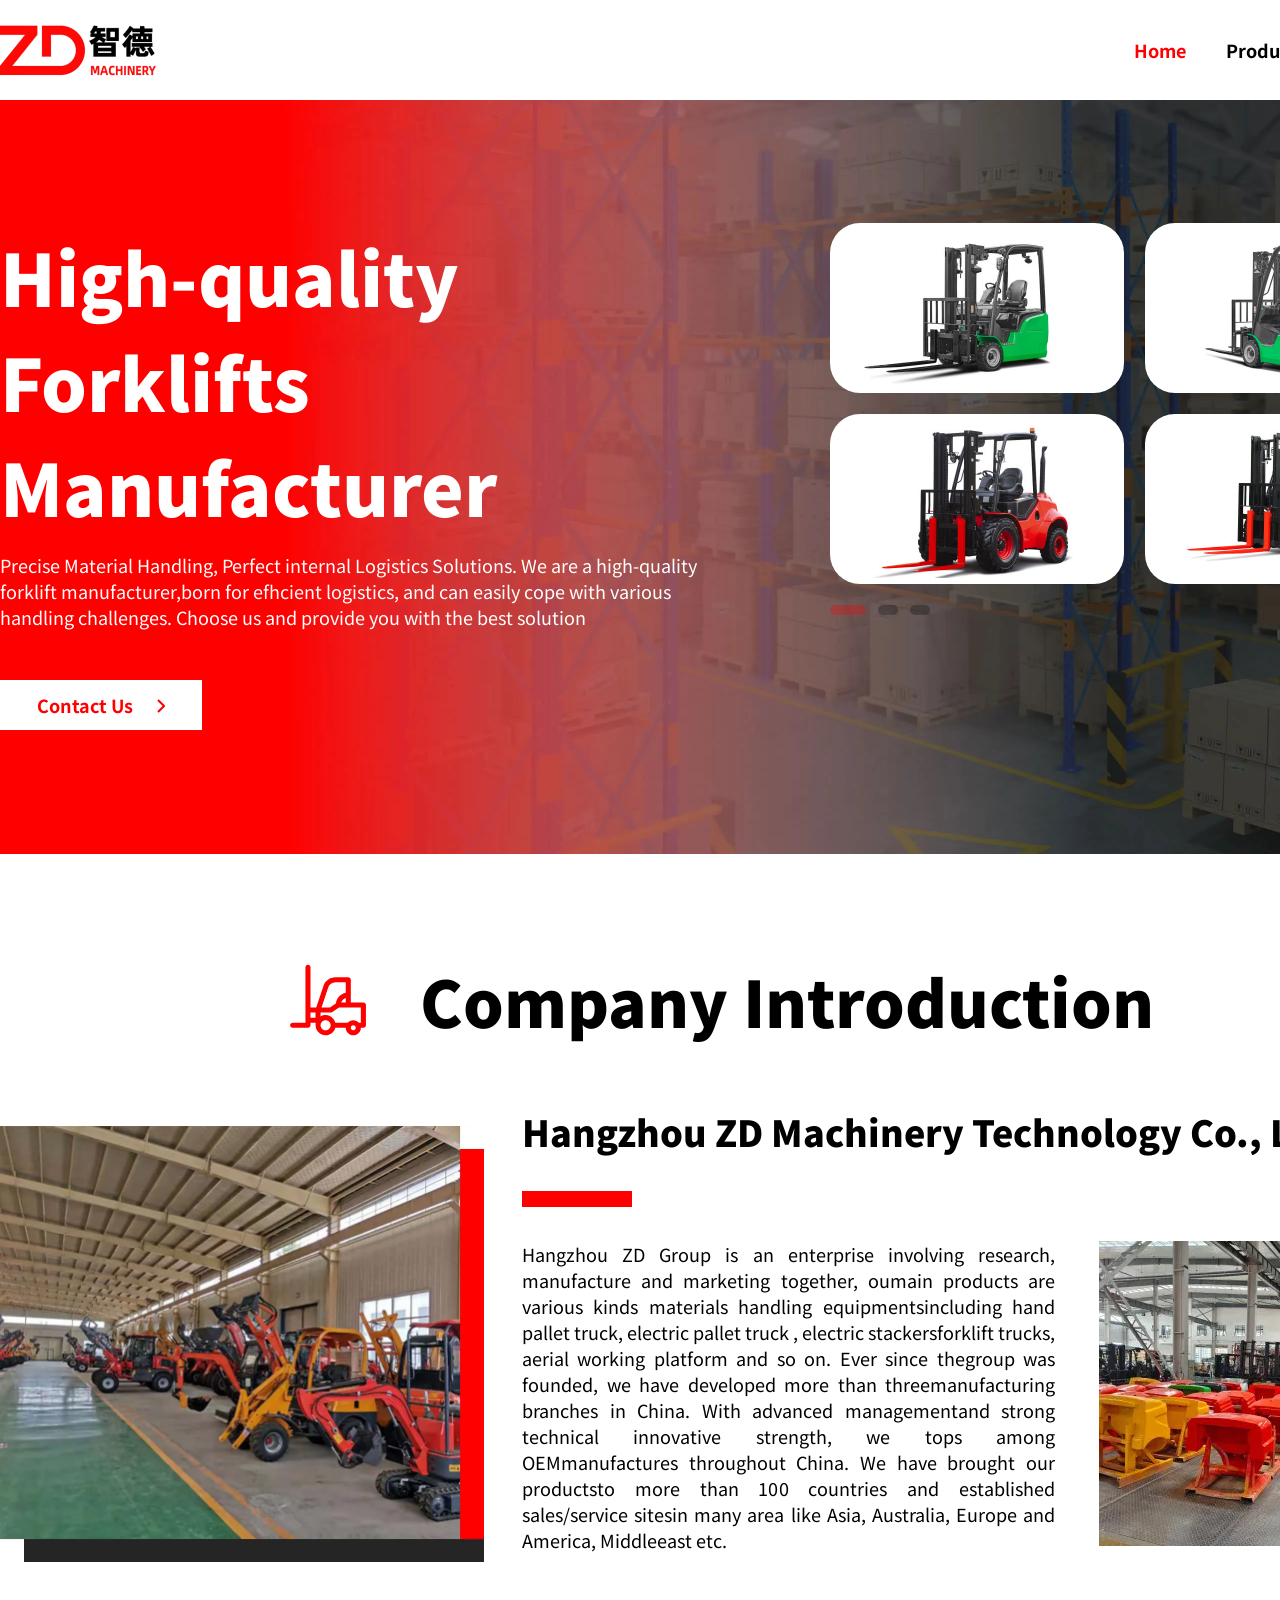
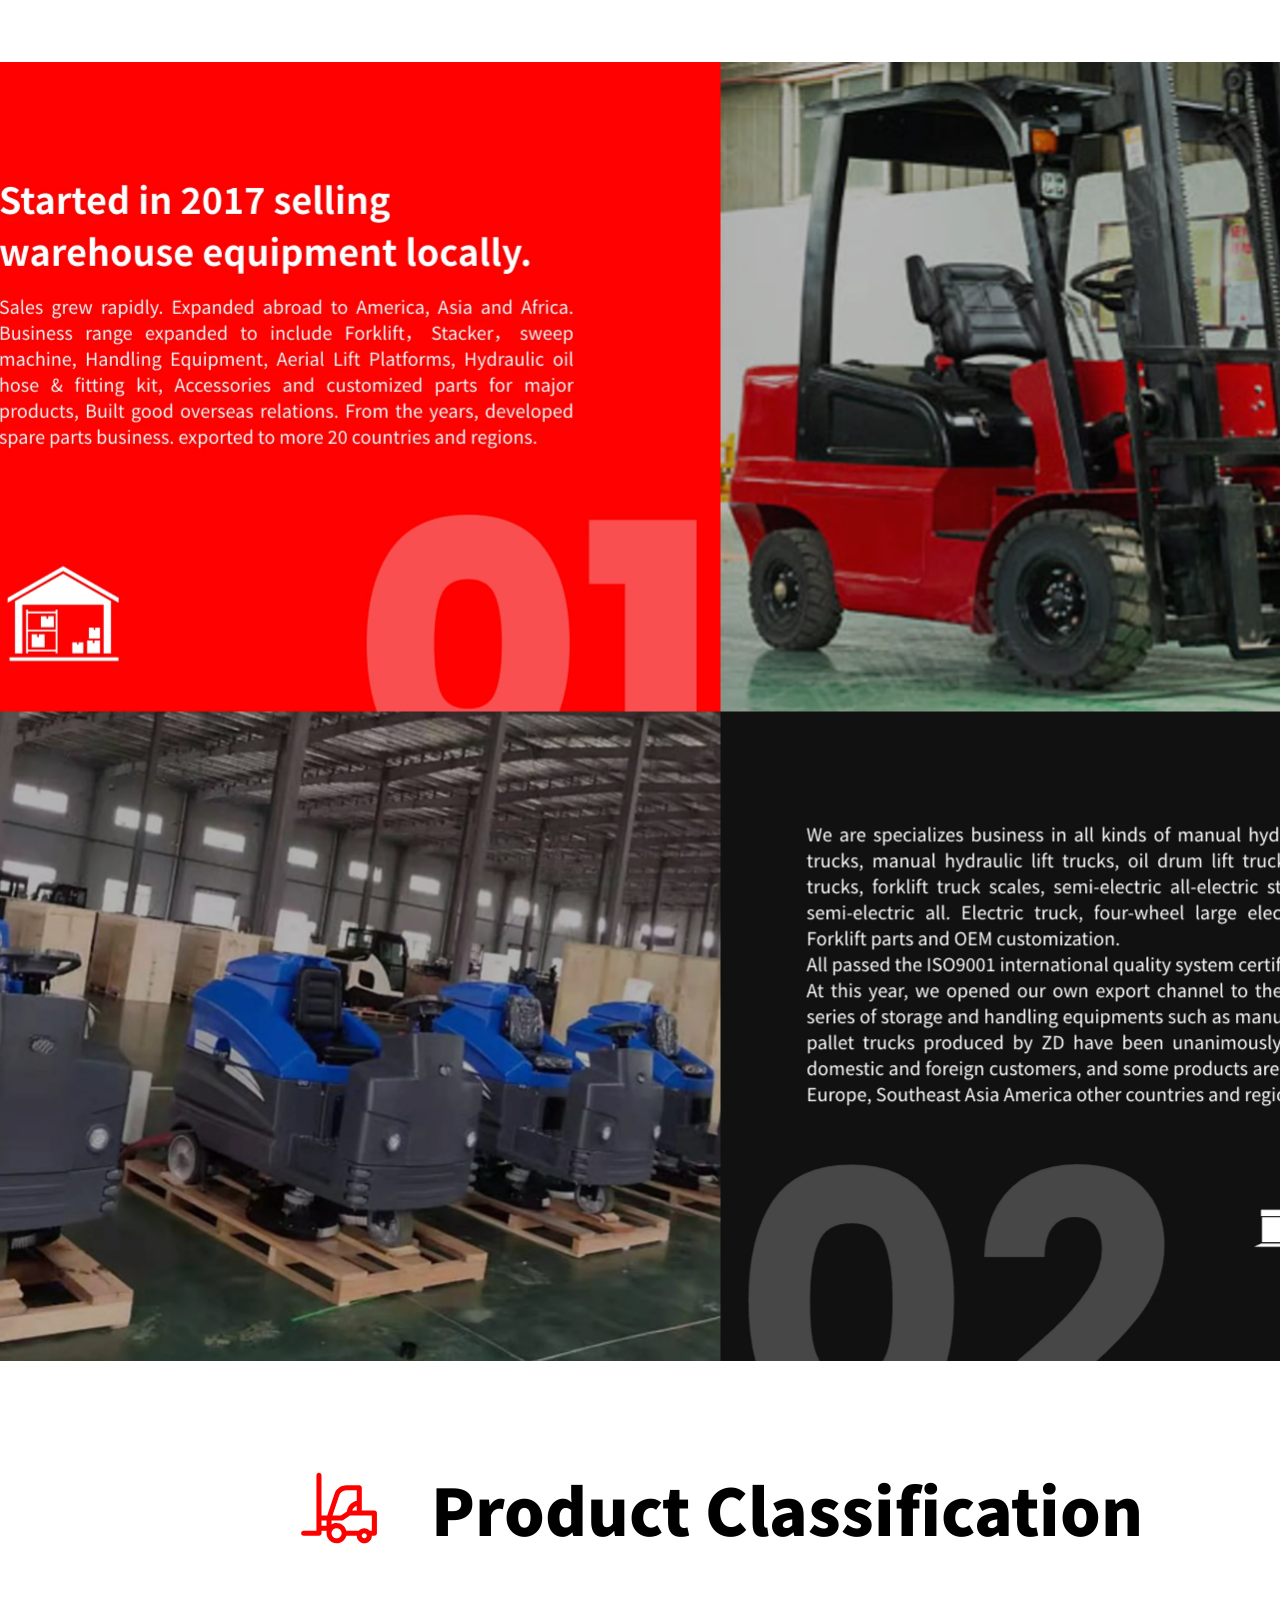
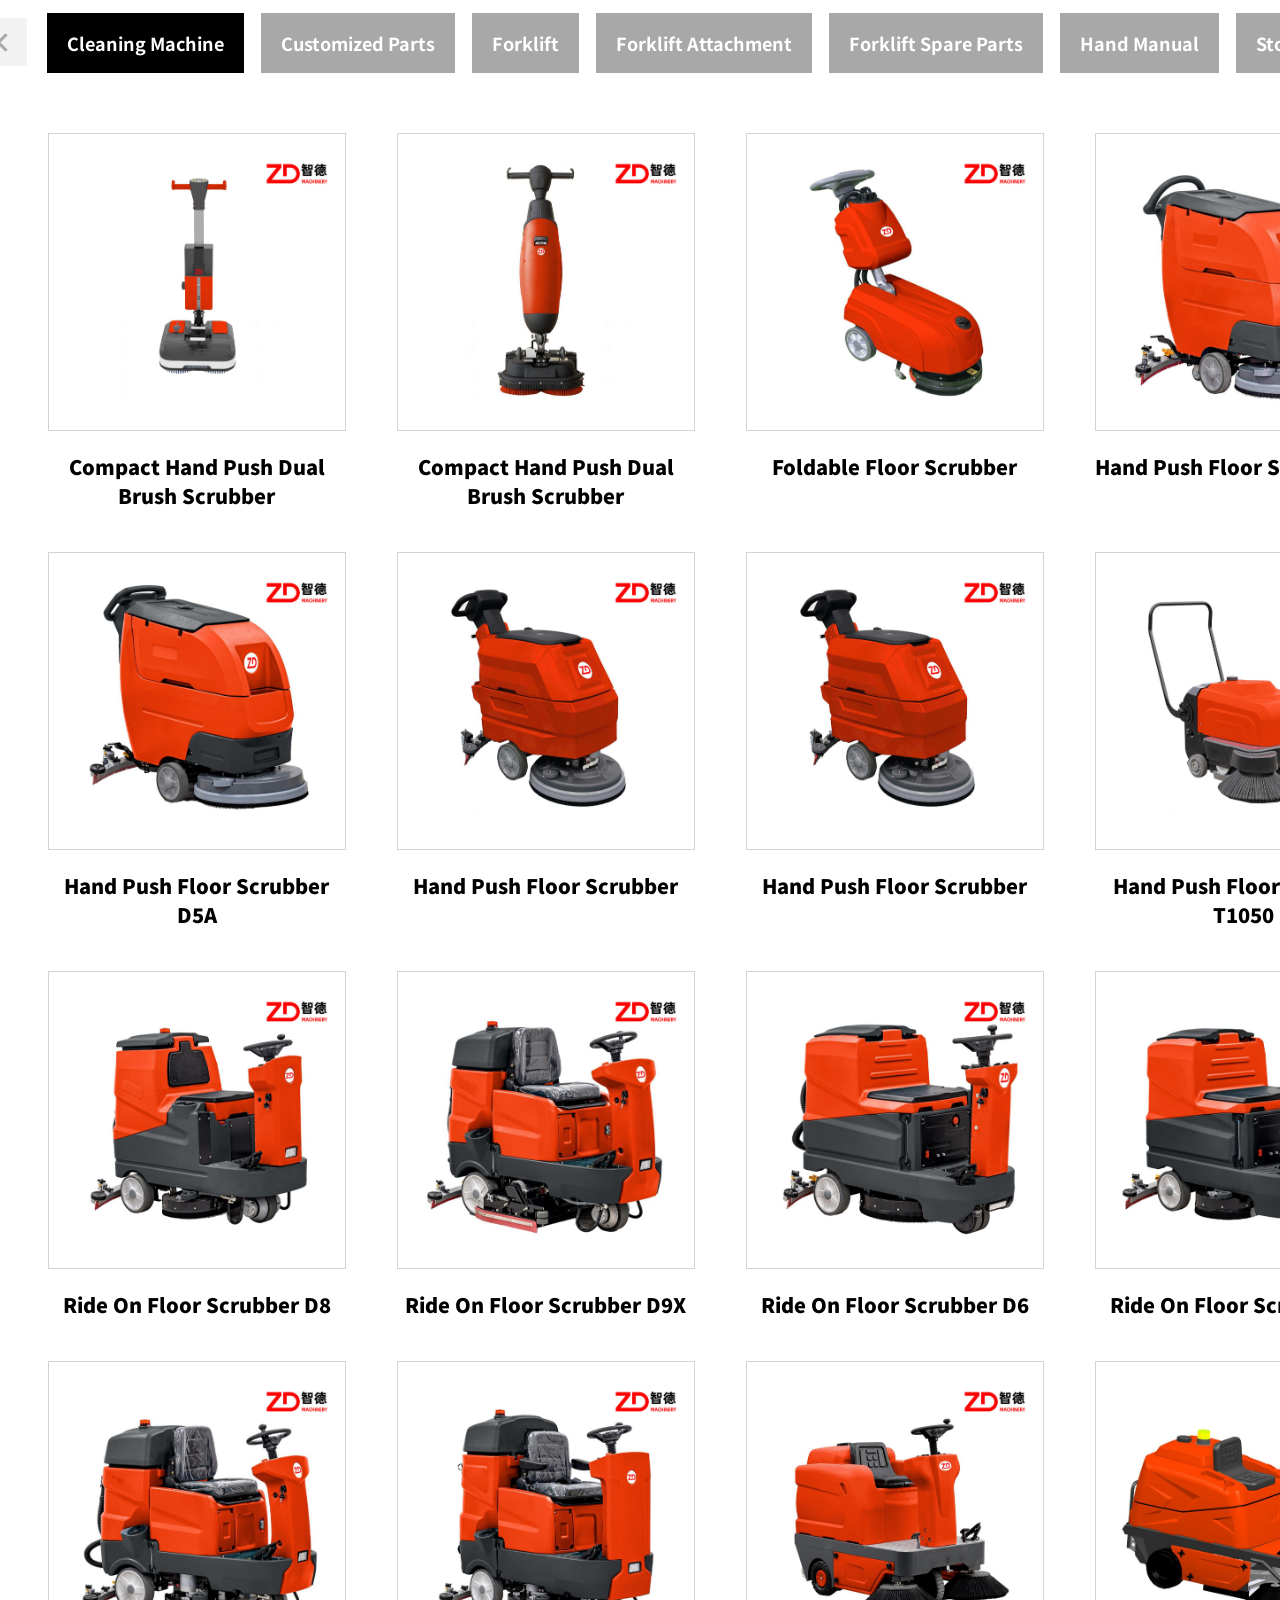
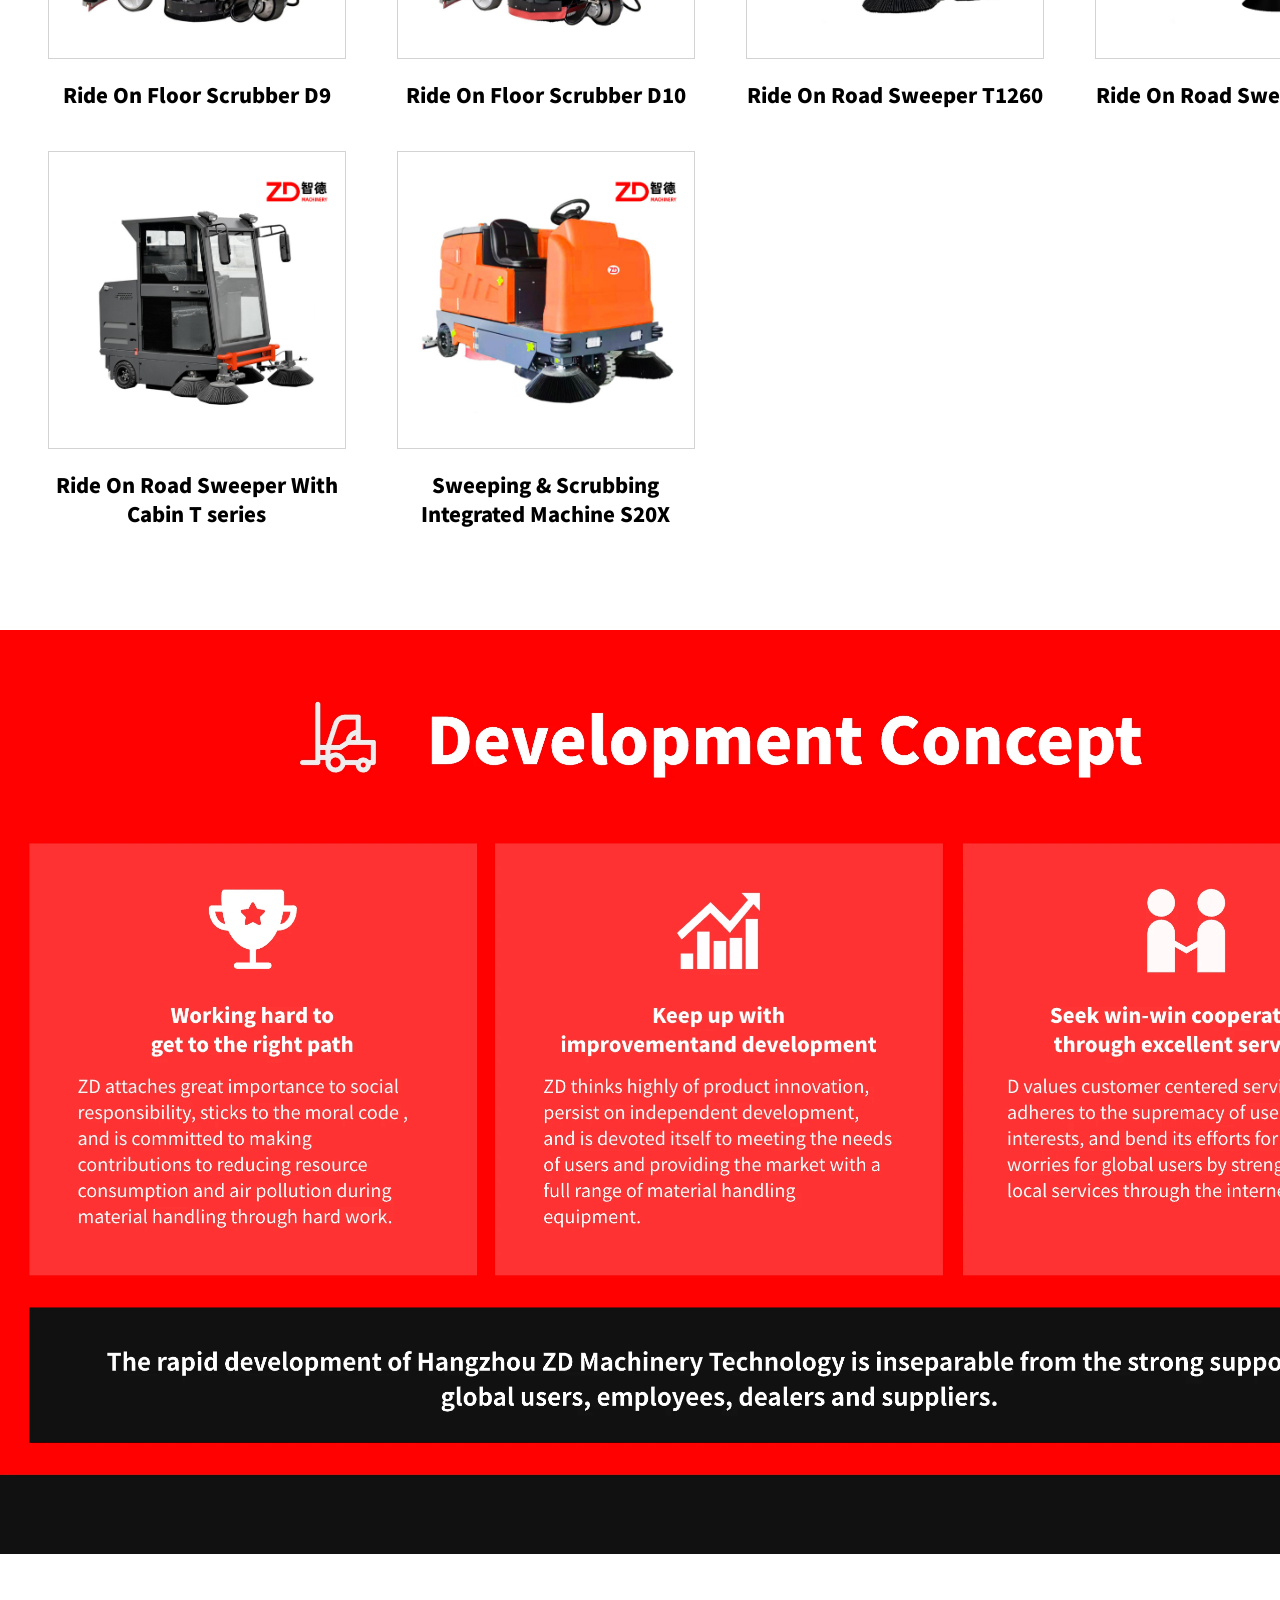
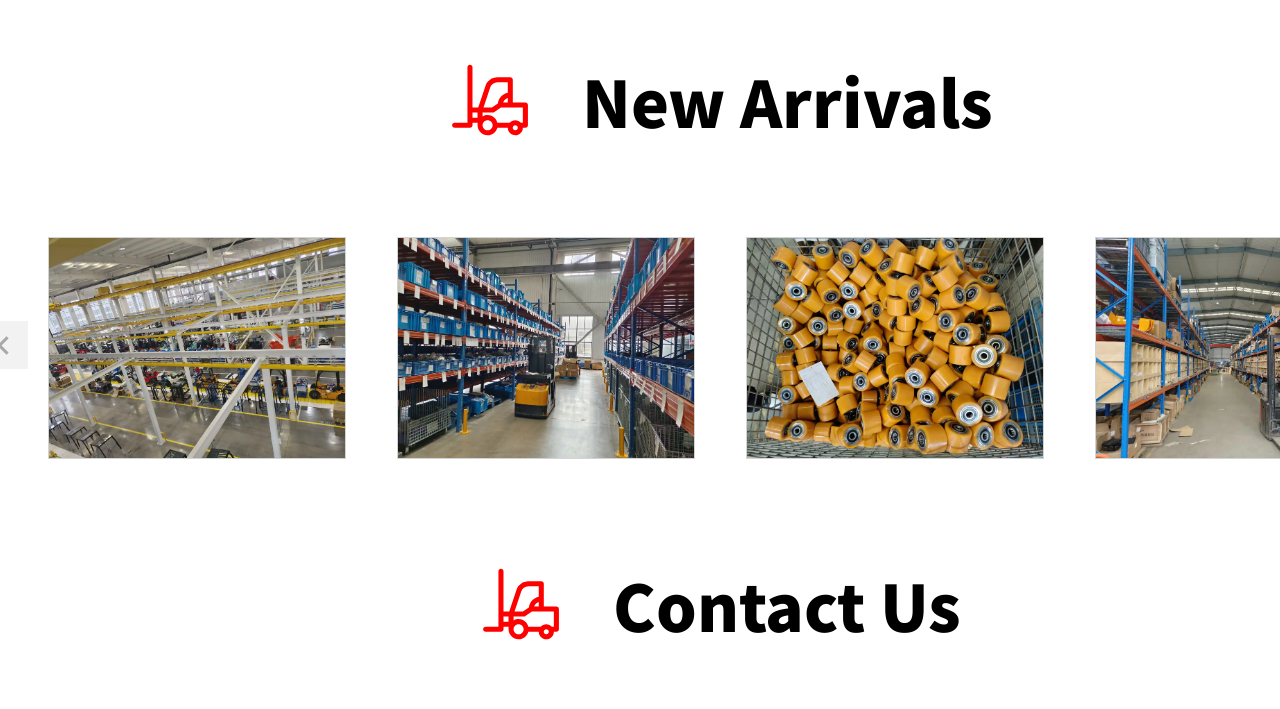
==== commit 983f612f: "deploy" ====
--- a/index.html
+++ b/index.html
@@ -1 +1 @@
-<!DOCTYPE html><html><head><meta charset="utf-8"><meta name="viewport" content="width=device-width, initial-scale=1"><link rel="stylesheet" href="https://fonts.googleapis.com/css?family=Noto+Sans+SC:400&display=swap"><style>body{font-family:Noto Sans SC,sans-serif}</style><style>.header[data-v-aa74e4ca]{height:100px;width:1440px;justify-content:space-between;align-items:center;margin:0 auto}.header[data-v-aa74e4ca],.nav-link-wrap[data-v-aa74e4ca]{display:flex;flex-direction:row}.nav-link a[data-v-aa74e4ca]{color:#000;text-decoration:none;font-size:18px;font-weight:700;margin-left:40px;cursor:pointer}.nav-link.active a[data-v-aa74e4ca],.nav-link:hover a[data-v-aa74e4ca]{color:red}</style><style>.product-panel[data-v-6f00ed38]{display:flex;flex-direction:row;width:610px;flex-wrap:wrap}.banner-product-wrapper[data-v-6f00ed38]{border-radius:30px;overflow:hidden;width:294px;height:170px}.banner-product-wrapper img[data-v-6f00ed38]{width:100%}</style><style>.index-title[data-v-56363b1c]{text-align:center;display:flex;align-items:center;justify-content:center}.index-title .text[data-v-56363b1c]{font-size:64px;font-weight:900;line-height:normal;letter-spacing:0;margin-left:50px}</style><style>.product-img[data-v-00571e79]{width:298px;height:298px;box-sizing:border-box;border:1px solid #d3d3d3;margin-bottom:21px;position:relative}.product-img img[data-v-00571e79]{position:absolute;top:50%;transform:translateY(-50%)}.product-title[data-v-00571e79]{text-align:center;font-size:20px;font-weight:900;line-height:normal;letter-spacing:0}</style><style>.tag-wrap[data-v-051b1cc2],.tags-wrap[data-v-051b1cc2]{width:1346px;position:relative;margin:0 auto}.tags-wrap[data-v-051b1cc2]{overflow:hidden;display:flex;flex-direction:row;justify-content:flex-start}.left-btn[data-v-051b1cc2]{left:-68px}.left-btn[data-v-051b1cc2],.right-btn[data-v-051b1cc2]{position:absolute;top:5px;width:48px;height:48px;cursor:pointer;-webkit-user-select:none;-moz-user-select:none;user-select:none}.right-btn[data-v-051b1cc2]{right:-68px}.left-btn[data-v-051b1cc2]:active,.right-btn[data-v-051b1cc2]:active{opacity:.8}.tag[data-v-051b1cc2]{padding:0 20px;height:60px;line-height:60px;font-size:18px;font-weight:700;letter-spacing:0;background-color:#a8a8a8;color:#fff;text-align:center;-webkit-user-select:none;-moz-user-select:none;user-select:none;cursor:pointer;margin-right:17px;flex:none}.tag.active[data-v-051b1cc2]{background-color:#000}.tag[data-v-051b1cc2]:last-child{margin-right:0}.products[data-v-051b1cc2]{width:1345px;display:flex;flex-direction:row;justify-content:flex-start;flex-wrap:wrap;margin:60px auto 0}.product[data-v-051b1cc2]:last-child{margin-right:0}.row[data-v-051b1cc2]{display:flex;flex-direction:row;flex-wrap:wrap;justify-content:space-between;width:1349px}</style><style>.wrapper[data-v-aade96a9]{min-width:1440px}.banner-wrap[data-v-aade96a9]{max-width:1920px;width:100%;height:754px;min-height:754px;position:relative;overflow:hidden}.banner-bg-img[data-v-aade96a9]{width:1920px;top:0}.banner-bg-img[data-v-aade96a9],.desc-wrap[data-v-aade96a9]{position:absolute;left:50%;transform:translate(-50%)}.desc-wrap[data-v-aade96a9]{width:1440px;top:123px;display:flex;flex-direction:row;justify-content:space-between}.desc .title[data-v-aade96a9]{font-size:72px;font-weight:900}.desc .info[data-v-aade96a9],.desc .title[data-v-aade96a9]{color:#fff;line-height:normal;letter-spacing:0}.desc .info[data-v-aade96a9]{font-size:18px;font-weight:400;margin-top:14px}.desc .btn[data-v-aade96a9]{width:202px;height:50px;color:red;background-color:#fff;text-align:center;line-height:51px;font-size:18px;font-weight:700;margin-top:50px;cursor:pointer;-webkit-user-select:none;-moz-user-select:none;user-select:none}.desc .btn[data-v-aade96a9]:active{opacity:.9}.indicator[data-v-aade96a9]{display:flex;flex-direction:row;margin-top:21px}.indicator-item[data-v-aade96a9]{width:20px;height:10px;background-color:#0b0b0b;border-radius:69px;opacity:.3;margin-right:12px}.indicator-item.active[data-v-aade96a9]{width:36px;background-color:red}.introduction[data-v-aade96a9]{display:flex;flex-direction:row;justify-content:space-between;width:1440px;margin:0 auto;padding-bottom:100px}.introduction .title[data-v-aade96a9]{font-size:36px;font-weight:900;line-height:normal;letter-spacing:0}.introduction .right-wrap[data-v-aade96a9]{flex:1;margin-left:38px}.introduction .red-block[data-v-aade96a9]{width:110px;height:16px;background-color:red;margin-top:34px;margin-bottom:34px}.introduction .intro-wrap[data-v-aade96a9]{display:flex;flex-direction:row;justify-content:space-between}.introduction .intro-wrap .info[data-v-aade96a9]{margin-right:44px;font-size:18px;font-weight:400;line-height:normal;text-align:justify;letter-spacing:0}.description[data-v-aade96a9]{max-width:1920px;position:relative;height:1300px;overflow:hidden}.description-img[data-v-aade96a9]{position:absolute;top:0;left:50%;transform:translate(-50%);width:1920px}.products[data-v-aade96a9]{padding-bottom:60px}.concept[data-v-aade96a9]{max-width:1920px;position:relative;height:924px;overflow:hidden}.concept-img[data-v-aade96a9]{position:absolute;top:0;left:50%;transform:translate(-50%);width:1920px}.arrivals[data-v-aade96a9]{position:relative}.arrivals[data-v-aade96a9],.arrivals-wrap[data-v-aade96a9]{margin:0 auto;width:1345px}.arrivals-wrap[data-v-aade96a9]{display:flex;flex-direction:row;justify-content:flex-start;overflow:hidden}.arrivals-product-card[data-v-aade96a9]{margin-right:51px;flex:none}.arrivals-product-card[data-v-aade96a9]:last-child{margin-right:0}.left-btn[data-v-aade96a9]{left:-68px}.left-btn[data-v-aade96a9],.right-btn[data-v-aade96a9]{position:absolute;top:116px;width:48px;height:48px;cursor:pointer;-webkit-user-select:none;-moz-user-select:none;user-select:none}.right-btn[data-v-aade96a9]{right:-68px}.left-btn[data-v-aade96a9]:active,.right-btn[data-v-aade96a9]:active{opacity:.8}.arrivals-product-swiper-slide[data-v-aade96a9]{display:flex;justify-content:center;align-items:center;font-size:18px;height:348px;font-size:4rem;font-weight:700;width:1345px}</style><style>.arrivals .product-img{height:222px;overflow:hidden}</style><link rel="stylesheet" href="/_nuxt/entry.CDQXbe3-.css" crossorigin><link rel="preload" as="fetch" crossorigin="anonymous" href="/_payload.json?481ec1fa-f096-40fd-84ad-ff1d0d420e49"><link rel="modulepreload" as="script" crossorigin href="/_nuxt/Hkttt64j.js"><link rel="modulepreload" as="script" crossorigin href="/_nuxt/C-oJeCfU.js"><script type="module" src="/_nuxt/Hkttt64j.js" crossorigin></script></head><body><div id="__nuxt"><!--[--><div data-v-aa74e4ca><div class="header" data-v-aa74e4ca><img width="156" height="68" src="/img/zd-logo.png" alt="" data-v-aa74e4ca><div class="nav-link-wrap" data-v-aa74e4ca><div class="active nav-link" data-v-aa74e4ca><a href="/" data-v-aa74e4ca>Home</a></div><div class="nav-link" data-v-aa74e4ca><a href="#product" data-v-aa74e4ca>Products</a></div><div class="nav-link" data-v-aa74e4ca><a href="#contact" data-v-aa74e4ca>Contact us</a></div></div></div></div><div class="wrapper" data-v-aade96a9><span data-v-aade96a9></span><div class="index-title" style="margin-top:100px;margin-bottom:59px;" data-v-aade96a9 data-v-56363b1c><svg xmlns="http://www.w3.org/2000/svg" xmlns:xlink="http://www.w3.org/1999/xlink" fill="none" version="1.1" width="84" height="84" viewBox="0 0 84 84" data-v-56363b1c><defs data-v-56363b1c><clipPath id="master_svg0_2_155" data-v-56363b1c><rect x="0" y="0" width="84" height="84" rx="0" data-v-56363b1c></rect></clipPath></defs><g clip-path="url(#master_svg0_2_155)" data-v-56363b1c><path d="M4.115966796875,67.199733375C4.115966796875,68.585731375,5.249966896875,69.719730375,6.635966496875,69.719730375L22.007966796875,69.719730375C23.393966796875,69.719730375,24.527967796875,68.585731375,24.527967796875,67.199733375L24.527967796875,64.679737375L29.567966796875,64.679737375L29.567966796875,67.199733375C29.567966796875,72.743728375,34.103965796875,77.279731375,39.647967796875,77.279731375C44.309970796875,77.279731375,48.215964796875,74.045730375,49.349963796875,69.71973837499999L59.765964796875,69.71973837499999C59.765964796875,73.877739375,63.167960796875,77.279739375,67.32596179687499,77.279739375C71.483962796875,77.279739375,74.885963796875,73.877739375,74.885963796875,69.71973837499999L77.405959796875,69.71973837499999C78.791961796875,69.71973837499999,79.925956796875,68.585739375,79.925956796875,67.199737375L79.925956796875,47.039741375C79.925956796875,45.653740375,78.791961796875,44.519741375,77.405959796875,44.519741375L64.805965796875,44.519741375L64.805965796875,21.839734375C64.805965796875,20.453734375,63.671966796875,19.319734375,62.285964796875,19.319734375L49.391963796875,19.319734375C43.973968796875,19.319734375,39.143966796875,22.805734375,37.463966796875,27.929733375L30.239968796875,49.559730375L24.485967796875,49.559730375L24.485967796875,9.239734675L24.485967796875,9.197734375C24.485967796875,7.811734175,23.351966796875,6.677734375,21.965966796875,6.677734375C20.579967796875,6.677734375,19.445966796875,7.811734175,19.445966796875,9.197734375L19.445966796875,64.63773337500001L6.593967196875,64.63773337500001C5.249966896875,64.679737375,4.11596710979939,65.81373637499999,4.115966796875,67.199733375ZM49.391963796875,24.359733375L59.765964796875,24.359733375L59.765964796875,34.691734374999996C54.431964796875,35.783735375,50.483966796875,40.151733375,49.853965796875,45.569736375L43.889968796875,49.517734375L35.531966796875,49.517734375L42.209968796875,29.483736375C43.259967796875,26.459735375,46.115966796875,24.359733375,49.391963796875,24.359733375ZM59.765964796875,44.519733375L55.187965796875,44.519733375C55.943965796875,42.377731375,57.539966796875,40.697731375,59.765964796875,39.941734375L59.765964796875,44.519733375ZM67.28396579687501,72.239730375C65.897964796875,72.239730375,64.763965796875,71.105735375,64.763965796875,69.71973837499999C64.763965796875,68.333736375,65.897964796875,67.199737375,67.28396579687501,67.199737375C68.669967796875,67.199737375,69.803962796875,68.333736375,69.803962796875,69.71973837499999C69.803962796875,71.105735375,68.669967796875,72.239730375,67.28396579687501,72.239730375ZM61.697963796875,64.679729375L49.307964796875,64.679729375C48.173968796875,60.353729375,44.267966796875,57.119728375,39.605968796875,57.119728375C37.841968796875,57.119728375,36.077968796875,57.623726375,34.565967796875,58.505729375L34.565967796875,54.599731375L44.645965796875,54.599731375C45.149963796875,54.599731375,45.611964796875,54.431732375,46.031966796875,54.179729375L52.961959796875,49.559730375L74.843963796875,49.559730375L74.843963796875,64.679729375L72.869956796875,64.679729375C71.483962796875,63.125732375,69.509956796875,62.159732375,67.283958796875,62.159732375C65.057960796875,62.159732375,63.083957796875,63.125732375,61.697963796875,64.679729375ZM34.565965796875,67.199730375C34.565965796875,64.42773037500001,36.833965796875,62.159729375,39.605964796875,62.159729375C42.377963796875,62.159729375,44.645965796875,64.42773037500001,44.645965796875,67.199730375C44.645965796875,69.971729375,42.377963796875,72.239730375,39.605964796875,72.239730375C36.833965796875,72.239730375,34.565965796875,69.971729375,34.565965796875,67.199730375ZM24.485965796875,59.639724375L24.485965796875,54.599723375L29.525964796875,54.599723375L29.525964796875,59.639724375L24.485965796875,59.639724375Z" fill="#FF0000" fill-opacity="1" style="mix-blend-mode:passthrough;" data-v-56363b1c></path></g></svg><span class="text" data-v-56363b1c>Company Introduction</span></div><div class="introduction" data-v-aade96a9><img style="margin-top:21px;" width="484" src="/img/introducion.jpg" alt="" data-v-aade96a9><div class="right-wrap" data-v-aade96a9><div class="title" data-v-aade96a9>Hangzhou ZD Machinery Technology Co., Ltd.</div><div class="red-block" data-v-aade96a9></div><div class="intro-wrap" data-v-aade96a9><div class="info" data-v-aade96a9> Hangzhou ZD Group is an enterprise involving research, manufacture and marketing together, oumain products are various kinds materials handling equipmentsincluding hand pallet truck, electric pallet truck , electric stackersforklift trucks, aerial working platform and so on. Ever since thegroup was founded, we have developed more than threemanufacturing branches in China. With advanced managementand strong technical innovative strength, we tops among OEMmanufactures throughout China. We have brought our productsto more than 100 countries and established sales/service sitesin many area like Asia, Australia, Europe and America, Middleeast etc. </div><img width="341" height="305" src="/img/introducion-small.jpg" alt="" data-v-aade96a9></div></div></div><div class="description" data-v-aade96a9><img class="description-img" src="/img/description.webp" data-v-aade96a9></div><div id="product" class="products" data-v-aade96a9><div class="index-title" style="margin-top:100px;margin-bottom:59px;" data-v-aade96a9 data-v-56363b1c><svg xmlns="http://www.w3.org/2000/svg" xmlns:xlink="http://www.w3.org/1999/xlink" fill="none" version="1.1" width="84" height="84" viewBox="0 0 84 84" data-v-56363b1c><defs data-v-56363b1c><clipPath id="master_svg0_2_155" data-v-56363b1c><rect x="0" y="0" width="84" height="84" rx="0" data-v-56363b1c></rect></clipPath></defs><g clip-path="url(#master_svg0_2_155)" data-v-56363b1c><path d="M4.115966796875,67.199733375C4.115966796875,68.585731375,5.249966896875,69.719730375,6.635966496875,69.719730375L22.007966796875,69.719730375C23.393966796875,69.719730375,24.527967796875,68.585731375,24.527967796875,67.199733375L24.527967796875,64.679737375L29.567966796875,64.679737375L29.567966796875,67.199733375C29.567966796875,72.743728375,34.103965796875,77.279731375,39.647967796875,77.279731375C44.309970796875,77.279731375,48.215964796875,74.045730375,49.349963796875,69.71973837499999L59.765964796875,69.71973837499999C59.765964796875,73.877739375,63.167960796875,77.279739375,67.32596179687499,77.279739375C71.483962796875,77.279739375,74.885963796875,73.877739375,74.885963796875,69.71973837499999L77.405959796875,69.71973837499999C78.791961796875,69.71973837499999,79.925956796875,68.585739375,79.925956796875,67.199737375L79.925956796875,47.039741375C79.925956796875,45.653740375,78.791961796875,44.519741375,77.405959796875,44.519741375L64.805965796875,44.519741375L64.805965796875,21.839734375C64.805965796875,20.453734375,63.671966796875,19.319734375,62.285964796875,19.319734375L49.391963796875,19.319734375C43.973968796875,19.319734375,39.143966796875,22.805734375,37.463966796875,27.929733375L30.239968796875,49.559730375L24.485967796875,49.559730375L24.485967796875,9.239734675L24.485967796875,9.197734375C24.485967796875,7.811734175,23.351966796875,6.677734375,21.965966796875,6.677734375C20.579967796875,6.677734375,19.445966796875,7.811734175,19.445966796875,9.197734375L19.445966796875,64.63773337500001L6.593967196875,64.63773337500001C5.249966896875,64.679737375,4.11596710979939,65.81373637499999,4.115966796875,67.199733375ZM49.391963796875,24.359733375L59.765964796875,24.359733375L59.765964796875,34.691734374999996C54.431964796875,35.783735375,50.483966796875,40.151733375,49.853965796875,45.569736375L43.889968796875,49.517734375L35.531966796875,49.517734375L42.209968796875,29.483736375C43.259967796875,26.459735375,46.115966796875,24.359733375,49.391963796875,24.359733375ZM59.765964796875,44.519733375L55.187965796875,44.519733375C55.943965796875,42.377731375,57.539966796875,40.697731375,59.765964796875,39.941734375L59.765964796875,44.519733375ZM67.28396579687501,72.239730375C65.897964796875,72.239730375,64.763965796875,71.105735375,64.763965796875,69.71973837499999C64.763965796875,68.333736375,65.897964796875,67.199737375,67.28396579687501,67.199737375C68.669967796875,67.199737375,69.803962796875,68.333736375,69.803962796875,69.71973837499999C69.803962796875,71.105735375,68.669967796875,72.239730375,67.28396579687501,72.239730375ZM61.697963796875,64.679729375L49.307964796875,64.679729375C48.173968796875,60.353729375,44.267966796875,57.119728375,39.605968796875,57.119728375C37.841968796875,57.119728375,36.077968796875,57.623726375,34.565967796875,58.505729375L34.565967796875,54.599731375L44.645965796875,54.599731375C45.149963796875,54.599731375,45.611964796875,54.431732375,46.031966796875,54.179729375L52.961959796875,49.559730375L74.843963796875,49.559730375L74.843963796875,64.679729375L72.869956796875,64.679729375C71.483962796875,63.125732375,69.509956796875,62.159732375,67.283958796875,62.159732375C65.057960796875,62.159732375,63.083957796875,63.125732375,61.697963796875,64.679729375ZM34.565965796875,67.199730375C34.565965796875,64.42773037500001,36.833965796875,62.159729375,39.605964796875,62.159729375C42.377963796875,62.159729375,44.645965796875,64.42773037500001,44.645965796875,67.199730375C44.645965796875,69.971729375,42.377963796875,72.239730375,39.605964796875,72.239730375C36.833965796875,72.239730375,34.565965796875,69.971729375,34.565965796875,67.199730375ZM24.485965796875,59.639724375L24.485965796875,54.599723375L29.525964796875,54.599723375L29.525964796875,59.639724375L24.485965796875,59.639724375Z" fill="#FF0000" fill-opacity="1" style="mix-blend-mode:passthrough;" data-v-56363b1c></path></g></svg><span class="text" data-v-56363b1c>Product Classification</span></div><!--[--><div class="tag-wrap" data-v-051b1cc2><img class="left-btn" src="/img/arrow-left.png" alt="" data-v-051b1cc2><img class="right-btn" src="/img/arrow-right.png" alt="" data-v-051b1cc2><div class="tags-wrap" data-v-051b1cc2><!--[--><div class="active tag" data-v-051b1cc2>Cleaning Machine</div><div class="tag" data-v-051b1cc2>Customized Parts</div><div class="tag" data-v-051b1cc2>Forklift</div><div class="tag" data-v-051b1cc2>Forklift Attachment</div><div class="tag" data-v-051b1cc2>Forklift Spare Parts</div><div class="tag" data-v-051b1cc2>Hand Manual</div><div class="tag" data-v-051b1cc2>Storage Workshop Equipment</div><div class="tag" data-v-051b1cc2>Wheel Loader</div><!--]--></div></div><div class="products" data-v-051b1cc2><div class="row" data-v-051b1cc2><!--[--><div style="width:298px;margin-bottom:42px;overflow:hidden;" class="product" data-v-051b1cc2 data-v-00571e79><div class="product-img" data-v-00571e79><img style="width:100%;" src="/img/products/cleaning-machine/1.jpg" alt="" data-v-00571e79></div><div class="product-title" data-v-00571e79>Compact Hand Push Dual Brush Scrubber</div></div><div style="width:298px;margin-bottom:42px;overflow:hidden;" class="product" data-v-051b1cc2 data-v-00571e79><div class="product-img" data-v-00571e79><img style="width:100%;" src="/img/products/cleaning-machine/2.jpg" alt="" data-v-00571e79></div><div class="product-title" data-v-00571e79>Compact Hand Push Dual Brush Scrubber</div></div><div style="width:298px;margin-bottom:42px;overflow:hidden;" class="product" data-v-051b1cc2 data-v-00571e79><div class="product-img" data-v-00571e79><img style="width:100%;" src="/img/products/cleaning-machine/3.jpg" alt="" data-v-00571e79></div><div class="product-title" data-v-00571e79>Foldable Floor Scrubber</div></div><div style="width:298px;margin-bottom:42px;overflow:hidden;" class="product" data-v-051b1cc2 data-v-00571e79><div class="product-img" data-v-00571e79><img style="width:100%;" src="/img/products/cleaning-machine/4.jpg" alt="" data-v-00571e79></div><div class="product-title" data-v-00571e79>Hand Push Floor Scrubber D5</div></div><div style="width:298px;margin-bottom:42px;overflow:hidden;" class="product" data-v-051b1cc2 data-v-00571e79><div class="product-img" data-v-00571e79><img style="width:100%;" src="/img/products/cleaning-machine/5.jpg" alt="" data-v-00571e79></div><div class="product-title" data-v-00571e79>Hand Push Floor Scrubber D5A</div></div><div style="width:298px;margin-bottom:42px;overflow:hidden;" class="product" data-v-051b1cc2 data-v-00571e79><div class="product-img" data-v-00571e79><img style="width:100%;" src="/img/products/cleaning-machine/6.jpg" alt="" data-v-00571e79></div><div class="product-title" data-v-00571e79>Hand Push Floor Scrubber</div></div><div style="width:298px;margin-bottom:42px;overflow:hidden;" class="product" data-v-051b1cc2 data-v-00571e79><div class="product-img" data-v-00571e79><img style="width:100%;" src="/img/products/cleaning-machine/6.jpg" alt="" data-v-00571e79></div><div class="product-title" data-v-00571e79>Hand Push Floor Scrubber</div></div><div style="width:298px;margin-bottom:42px;overflow:hidden;" class="product" data-v-051b1cc2 data-v-00571e79><div class="product-img" data-v-00571e79><img style="width:100%;" src="/img/products/cleaning-machine/7.jpg" alt="" data-v-00571e79></div><div class="product-title" data-v-00571e79>Hand Push Floor Sweeper T1050</div></div><div style="width:298px;margin-bottom:42px;overflow:hidden;" class="product" data-v-051b1cc2 data-v-00571e79><div class="product-img" data-v-00571e79><img style="width:100%;" src="/img/products/cleaning-machine/8.jpg" alt="" data-v-00571e79></div><div class="product-title" data-v-00571e79>Ride On Floor Scrubber D8</div></div><div style="width:298px;margin-bottom:42px;overflow:hidden;" class="product" data-v-051b1cc2 data-v-00571e79><div class="product-img" data-v-00571e79><img style="width:100%;" src="/img/products/cleaning-machine/9.jpg" alt="" data-v-00571e79></div><div class="product-title" data-v-00571e79>Ride On Floor Scrubber D9X</div></div><div style="width:298px;margin-bottom:42px;overflow:hidden;" class="product" data-v-051b1cc2 data-v-00571e79><div class="product-img" data-v-00571e79><img style="width:100%;" src="/img/products/cleaning-machine/10.jpg" alt="" data-v-00571e79></div><div class="product-title" data-v-00571e79>Ride On Floor Scrubber D6</div></div><div style="width:298px;margin-bottom:42px;overflow:hidden;" class="product" data-v-051b1cc2 data-v-00571e79><div class="product-img" data-v-00571e79><img style="width:100%;" src="/img/products/cleaning-machine/11.jpg" alt="" data-v-00571e79></div><div class="product-title" data-v-00571e79>Ride On Floor Scrubber D7</div></div><div style="width:298px;margin-bottom:42px;overflow:hidden;" class="product" data-v-051b1cc2 data-v-00571e79><div class="product-img" data-v-00571e79><img style="width:100%;" src="/img/products/cleaning-machine/12.jpg" alt="" data-v-00571e79></div><div class="product-title" data-v-00571e79>Ride On Floor Scrubber D9</div></div><div style="width:298px;margin-bottom:42px;overflow:hidden;" class="product" data-v-051b1cc2 data-v-00571e79><div class="product-img" data-v-00571e79><img style="width:100%;" src="/img/products/cleaning-machine/13.jpg" alt="" data-v-00571e79></div><div class="product-title" data-v-00571e79>Ride On Floor Scrubber D10</div></div><div style="width:298px;margin-bottom:42px;overflow:hidden;" class="product" data-v-051b1cc2 data-v-00571e79><div class="product-img" data-v-00571e79><img style="width:100%;" src="/img/products/cleaning-machine/14.jpg" alt="" data-v-00571e79></div><div class="product-title" data-v-00571e79>Ride On Road Sweeper T1260</div></div><div style="width:298px;margin-bottom:42px;overflow:hidden;" class="product" data-v-051b1cc2 data-v-00571e79><div class="product-img" data-v-00571e79><img style="width:100%;" src="/img/products/cleaning-machine/15.jpg" alt="" data-v-00571e79></div><div class="product-title" data-v-00571e79>Ride On Road Sweeper T1400</div></div><div style="width:298px;margin-bottom:42px;overflow:hidden;" class="product" data-v-051b1cc2 data-v-00571e79><div class="product-img" data-v-00571e79><img style="width:100%;" src="/img/products/cleaning-machine/16.jpg" alt="" data-v-00571e79></div><div class="product-title" data-v-00571e79>Ride On Road Sweeper With Cabin T series</div></div><div style="width:298px;margin-bottom:42px;overflow:hidden;" class="product" data-v-051b1cc2 data-v-00571e79><div class="product-img" data-v-00571e79><img style="width:100%;" src="/img/products/cleaning-machine/17.jpg" alt="" data-v-00571e79></div><div class="product-title" data-v-00571e79>Sweeping &amp; Scrubbing Integrated Machine S20X</div></div><!--]--><div style="width:298px;" data-v-051b1cc2></div><div style="width:298px;" data-v-051b1cc2></div></div><!----><!----><!----><!----><!----><!----><!----></div><!--]--></div><div class="concept" data-v-aade96a9><img class="concept-img" src="/img/concept.webp" alt="" data-v-aade96a9></div><div style="margin-bottom:-95px;" data-v-aade96a9><div class="index-title" style="margin-top:100px;margin-bottom:59px;" data-v-aade96a9 data-v-56363b1c><svg xmlns="http://www.w3.org/2000/svg" xmlns:xlink="http://www.w3.org/1999/xlink" fill="none" version="1.1" width="84" height="84" viewBox="0 0 84 84" data-v-56363b1c><defs data-v-56363b1c><clipPath id="master_svg0_2_155" data-v-56363b1c><rect x="0" y="0" width="84" height="84" rx="0" data-v-56363b1c></rect></clipPath></defs><g clip-path="url(#master_svg0_2_155)" data-v-56363b1c><path d="M4.115966796875,67.199733375C4.115966796875,68.585731375,5.249966896875,69.719730375,6.635966496875,69.719730375L22.007966796875,69.719730375C23.393966796875,69.719730375,24.527967796875,68.585731375,24.527967796875,67.199733375L24.527967796875,64.679737375L29.567966796875,64.679737375L29.567966796875,67.199733375C29.567966796875,72.743728375,34.103965796875,77.279731375,39.647967796875,77.279731375C44.309970796875,77.279731375,48.215964796875,74.045730375,49.349963796875,69.71973837499999L59.765964796875,69.71973837499999C59.765964796875,73.877739375,63.167960796875,77.279739375,67.32596179687499,77.279739375C71.483962796875,77.279739375,74.885963796875,73.877739375,74.885963796875,69.71973837499999L77.405959796875,69.71973837499999C78.791961796875,69.71973837499999,79.925956796875,68.585739375,79.925956796875,67.199737375L79.925956796875,47.039741375C79.925956796875,45.653740375,78.791961796875,44.519741375,77.405959796875,44.519741375L64.805965796875,44.519741375L64.805965796875,21.839734375C64.805965796875,20.453734375,63.671966796875,19.319734375,62.285964796875,19.319734375L49.391963796875,19.319734375C43.973968796875,19.319734375,39.143966796875,22.805734375,37.463966796875,27.929733375L30.239968796875,49.559730375L24.485967796875,49.559730375L24.485967796875,9.239734675L24.485967796875,9.197734375C24.485967796875,7.811734175,23.351966796875,6.677734375,21.965966796875,6.677734375C20.579967796875,6.677734375,19.445966796875,7.811734175,19.445966796875,9.197734375L19.445966796875,64.63773337500001L6.593967196875,64.63773337500001C5.249966896875,64.679737375,4.11596710979939,65.81373637499999,4.115966796875,67.199733375ZM49.391963796875,24.359733375L59.765964796875,24.359733375L59.765964796875,34.691734374999996C54.431964796875,35.783735375,50.483966796875,40.151733375,49.853965796875,45.569736375L43.889968796875,49.517734375L35.531966796875,49.517734375L42.209968796875,29.483736375C43.259967796875,26.459735375,46.115966796875,24.359733375,49.391963796875,24.359733375ZM59.765964796875,44.519733375L55.187965796875,44.519733375C55.943965796875,42.377731375,57.539966796875,40.697731375,59.765964796875,39.941734375L59.765964796875,44.519733375ZM67.28396579687501,72.239730375C65.897964796875,72.239730375,64.763965796875,71.105735375,64.763965796875,69.71973837499999C64.763965796875,68.333736375,65.897964796875,67.199737375,67.28396579687501,67.199737375C68.669967796875,67.199737375,69.803962796875,68.333736375,69.803962796875,69.71973837499999C69.803962796875,71.105735375,68.669967796875,72.239730375,67.28396579687501,72.239730375ZM61.697963796875,64.679729375L49.307964796875,64.679729375C48.173968796875,60.353729375,44.267966796875,57.119728375,39.605968796875,57.119728375C37.841968796875,57.119728375,36.077968796875,57.623726375,34.565967796875,58.505729375L34.565967796875,54.599731375L44.645965796875,54.599731375C45.149963796875,54.599731375,45.611964796875,54.431732375,46.031966796875,54.179729375L52.961959796875,49.559730375L74.843963796875,49.559730375L74.843963796875,64.679729375L72.869956796875,64.679729375C71.483962796875,63.125732375,69.509956796875,62.159732375,67.283958796875,62.159732375C65.057960796875,62.159732375,63.083957796875,63.125732375,61.697963796875,64.679729375ZM34.565965796875,67.199730375C34.565965796875,64.42773037500001,36.833965796875,62.159729375,39.605964796875,62.159729375C42.377963796875,62.159729375,44.645965796875,64.42773037500001,44.645965796875,67.199730375C44.645965796875,69.971729375,42.377963796875,72.239730375,39.605964796875,72.239730375C36.833965796875,72.239730375,34.565965796875,69.971729375,34.565965796875,67.199730375ZM24.485965796875,59.639724375L24.485965796875,54.599723375L29.525964796875,54.599723375L29.525964796875,59.639724375L24.485965796875,59.639724375Z" fill="#FF0000" fill-opacity="1" style="mix-blend-mode:passthrough;" data-v-56363b1c></path></g></svg><span class="text" data-v-56363b1c>New Arrivals</span></div><div class="arrivals" data-v-aade96a9><span data-v-aade96a9></span><img class="left-btn" src="/img/arrow-left.png" alt="" data-v-aade96a9><img class="right-btn" src="/img/arrow-right.png" alt="" data-v-aade96a9></div></div><div id="contact" data-v-aade96a9><div class="index-title" style="margin-top:100px;margin-bottom:59px;" data-v-aade96a9 data-v-56363b1c><svg xmlns="http://www.w3.org/2000/svg" xmlns:xlink="http://www.w3.org/1999/xlink" fill="none" version="1.1" width="84" height="84" viewBox="0 0 84 84" data-v-56363b1c><defs data-v-56363b1c><clipPath id="master_svg0_2_155" data-v-56363b1c><rect x="0" y="0" width="84" height="84" rx="0" data-v-56363b1c></rect></clipPath></defs><g clip-path="url(#master_svg0_2_155)" data-v-56363b1c><path d="M4.115966796875,67.199733375C4.115966796875,68.585731375,5.249966896875,69.719730375,6.635966496875,69.719730375L22.007966796875,69.719730375C23.393966796875,69.719730375,24.527967796875,68.585731375,24.527967796875,67.199733375L24.527967796875,64.679737375L29.567966796875,64.679737375L29.567966796875,67.199733375C29.567966796875,72.743728375,34.103965796875,77.279731375,39.647967796875,77.279731375C44.309970796875,77.279731375,48.215964796875,74.045730375,49.349963796875,69.71973837499999L59.765964796875,69.71973837499999C59.765964796875,73.877739375,63.167960796875,77.279739375,67.32596179687499,77.279739375C71.483962796875,77.279739375,74.885963796875,73.877739375,74.885963796875,69.71973837499999L77.405959796875,69.71973837499999C78.791961796875,69.71973837499999,79.925956796875,68.585739375,79.925956796875,67.199737375L79.925956796875,47.039741375C79.925956796875,45.653740375,78.791961796875,44.519741375,77.405959796875,44.519741375L64.805965796875,44.519741375L64.805965796875,21.839734375C64.805965796875,20.453734375,63.671966796875,19.319734375,62.285964796875,19.319734375L49.391963796875,19.319734375C43.973968796875,19.319734375,39.143966796875,22.805734375,37.463966796875,27.929733375L30.239968796875,49.559730375L24.485967796875,49.559730375L24.485967796875,9.239734675L24.485967796875,9.197734375C24.485967796875,7.811734175,23.351966796875,6.677734375,21.965966796875,6.677734375C20.579967796875,6.677734375,19.445966796875,7.811734175,19.445966796875,9.197734375L19.445966796875,64.63773337500001L6.593967196875,64.63773337500001C5.249966896875,64.679737375,4.11596710979939,65.81373637499999,4.115966796875,67.199733375ZM49.391963796875,24.359733375L59.765964796875,24.359733375L59.765964796875,34.691734374999996C54.431964796875,35.783735375,50.483966796875,40.151733375,49.853965796875,45.569736375L43.889968796875,49.517734375L35.531966796875,49.517734375L42.209968796875,29.483736375C43.259967796875,26.459735375,46.115966796875,24.359733375,49.391963796875,24.359733375ZM59.765964796875,44.519733375L55.187965796875,44.519733375C55.943965796875,42.377731375,57.539966796875,40.697731375,59.765964796875,39.941734375L59.765964796875,44.519733375ZM67.28396579687501,72.239730375C65.897964796875,72.239730375,64.763965796875,71.105735375,64.763965796875,69.71973837499999C64.763965796875,68.333736375,65.897964796875,67.199737375,67.28396579687501,67.199737375C68.669967796875,67.199737375,69.803962796875,68.333736375,69.803962796875,69.71973837499999C69.803962796875,71.105735375,68.669967796875,72.239730375,67.28396579687501,72.239730375ZM61.697963796875,64.679729375L49.307964796875,64.679729375C48.173968796875,60.353729375,44.267966796875,57.119728375,39.605968796875,57.119728375C37.841968796875,57.119728375,36.077968796875,57.623726375,34.565967796875,58.505729375L34.565967796875,54.599731375L44.645965796875,54.599731375C45.149963796875,54.599731375,45.611964796875,54.431732375,46.031966796875,54.179729375L52.961959796875,49.559730375L74.843963796875,49.559730375L74.843963796875,64.679729375L72.869956796875,64.679729375C71.483962796875,63.125732375,69.509956796875,62.159732375,67.283958796875,62.159732375C65.057960796875,62.159732375,63.083957796875,63.125732375,61.697963796875,64.679729375ZM34.565965796875,67.199730375C34.565965796875,64.42773037500001,36.833965796875,62.159729375,39.605964796875,62.159729375C42.377963796875,62.159729375,44.645965796875,64.42773037500001,44.645965796875,67.199730375C44.645965796875,69.971729375,42.377963796875,72.239730375,39.605964796875,72.239730375C36.833965796875,72.239730375,34.565965796875,69.971729375,34.565965796875,67.199730375ZM24.485965796875,59.639724375L24.485965796875,54.599723375L29.525964796875,54.599723375L29.525964796875,59.639724375L24.485965796875,59.639724375Z" fill="#FF0000" fill-opacity="1" style="mix-blend-mode:passthrough;" data-v-56363b1c></path></g></svg><span class="text" data-v-56363b1c>Contact Us</span></div><div class="arrivals" data-v-aade96a9></div></div></div><!--]--></div><div id="teleports"></div><script>window.__NUXT__={};window.__NUXT__.config={public:{},app:{baseURL:"/",buildId:"481ec1fa-f096-40fd-84ad-ff1d0d420e49",buildAssetsDir:"/_nuxt/",cdnURL:""}}</script><script type="application/json" data-nuxt-data="nuxt-app" data-ssr="true" id="__NUXT_DATA__" data-src="/_payload.json?481ec1fa-f096-40fd-84ad-ff1d0d420e49">[{"state":1,"once":3,"_errors":4,"serverRendered":6,"path":7,"prerenderedAt":8},["Reactive",2],{},["Set"],["ShallowReactive",5],{},true,"\u002F",1784113399087]</script></body></html>+<!DOCTYPE html><html><head><meta charset="utf-8"><meta name="viewport" content="width=device-width, initial-scale=1"><link rel="stylesheet" href="https://fonts.googleapis.com/css?family=Noto+Sans+SC:400&display=swap"><style>body{font-family:Noto Sans SC,sans-serif}</style><style>.header[data-v-aa74e4ca]{height:100px;width:1440px;justify-content:space-between;align-items:center;margin:0 auto}.header[data-v-aa74e4ca],.nav-link-wrap[data-v-aa74e4ca]{display:flex;flex-direction:row}.nav-link a[data-v-aa74e4ca]{color:#000;text-decoration:none;font-size:18px;font-weight:700;margin-left:40px;cursor:pointer}.nav-link.active a[data-v-aa74e4ca],.nav-link:hover a[data-v-aa74e4ca]{color:red}</style><style>.product-panel[data-v-6f00ed38]{display:flex;flex-direction:row;width:610px;flex-wrap:wrap}.banner-product-wrapper[data-v-6f00ed38]{border-radius:30px;overflow:hidden;width:294px;height:170px}.banner-product-wrapper img[data-v-6f00ed38]{width:100%}</style><style>.index-title[data-v-56363b1c]{text-align:center;display:flex;align-items:center;justify-content:center}.index-title .text[data-v-56363b1c]{font-size:64px;font-weight:900;line-height:normal;letter-spacing:0;margin-left:50px}</style><style>.product-img[data-v-00571e79]{width:298px;height:298px;box-sizing:border-box;border:1px solid #d3d3d3;margin-bottom:21px;position:relative}.product-img img[data-v-00571e79]{position:absolute;top:50%;transform:translateY(-50%)}.product-title[data-v-00571e79]{text-align:center;font-size:20px;font-weight:900;line-height:normal;letter-spacing:0}</style><style>.tag-wrap[data-v-051b1cc2],.tags-wrap[data-v-051b1cc2]{width:1346px;position:relative;margin:0 auto}.tags-wrap[data-v-051b1cc2]{overflow:hidden;display:flex;flex-direction:row;justify-content:flex-start}.left-btn[data-v-051b1cc2]{left:-68px}.left-btn[data-v-051b1cc2],.right-btn[data-v-051b1cc2]{position:absolute;top:5px;width:48px;height:48px;cursor:pointer;-webkit-user-select:none;-moz-user-select:none;user-select:none}.right-btn[data-v-051b1cc2]{right:-68px}.left-btn[data-v-051b1cc2]:active,.right-btn[data-v-051b1cc2]:active{opacity:.8}.tag[data-v-051b1cc2]{padding:0 20px;height:60px;line-height:60px;font-size:18px;font-weight:700;letter-spacing:0;background-color:#a8a8a8;color:#fff;text-align:center;-webkit-user-select:none;-moz-user-select:none;user-select:none;cursor:pointer;margin-right:17px;flex:none}.tag.active[data-v-051b1cc2]{background-color:#000}.tag[data-v-051b1cc2]:last-child{margin-right:0}.products[data-v-051b1cc2]{width:1345px;display:flex;flex-direction:row;justify-content:flex-start;flex-wrap:wrap;margin:60px auto 0}.product[data-v-051b1cc2]:last-child{margin-right:0}.row[data-v-051b1cc2]{display:flex;flex-direction:row;flex-wrap:wrap;justify-content:space-between;width:1349px}</style><style>.wrapper[data-v-c6ef4750]{min-width:1440px}.banner-wrap[data-v-c6ef4750]{max-width:1920px;width:100%;height:754px;min-height:754px;position:relative;overflow:hidden}.banner-bg-img[data-v-c6ef4750]{width:1920px;top:0}.banner-bg-img[data-v-c6ef4750],.desc-wrap[data-v-c6ef4750]{position:absolute;left:50%;transform:translate(-50%)}.desc-wrap[data-v-c6ef4750]{width:1440px;top:123px;display:flex;flex-direction:row;justify-content:space-between}.desc .title[data-v-c6ef4750]{font-size:72px;font-weight:900}.desc .info[data-v-c6ef4750],.desc .title[data-v-c6ef4750]{color:#fff;line-height:normal;letter-spacing:0}.desc .info[data-v-c6ef4750]{font-size:18px;font-weight:400;margin-top:14px}.desc .btn[data-v-c6ef4750]{width:202px;height:50px;color:red;background-color:#fff;text-align:center;line-height:51px;font-size:18px;font-weight:700;margin-top:50px;cursor:pointer;-webkit-user-select:none;-moz-user-select:none;user-select:none}.desc .btn[data-v-c6ef4750]:active{opacity:.9}.indicator[data-v-c6ef4750]{display:flex;flex-direction:row;margin-top:21px}.indicator-item[data-v-c6ef4750]{width:20px;height:10px;background-color:#0b0b0b;border-radius:69px;opacity:.3;margin-right:12px}.indicator-item.active[data-v-c6ef4750]{width:36px;background-color:red}.introduction[data-v-c6ef4750]{display:flex;flex-direction:row;justify-content:space-between;width:1440px;margin:0 auto;padding-bottom:100px}.introduction .title[data-v-c6ef4750]{font-size:36px;font-weight:900;line-height:normal;letter-spacing:0}.introduction .right-wrap[data-v-c6ef4750]{flex:1;margin-left:38px}.introduction .red-block[data-v-c6ef4750]{width:110px;height:16px;background-color:red;margin-top:34px;margin-bottom:34px}.introduction .intro-wrap[data-v-c6ef4750]{display:flex;flex-direction:row;justify-content:space-between}.introduction .intro-wrap .info[data-v-c6ef4750]{margin-right:44px;font-size:18px;font-weight:400;line-height:normal;text-align:justify;letter-spacing:0}.description[data-v-c6ef4750]{max-width:1920px;position:relative;height:1300px;overflow:hidden}.description-img[data-v-c6ef4750]{position:absolute;top:0;left:50%;transform:translate(-50%);width:1920px}.products[data-v-c6ef4750]{padding-bottom:60px}.concept[data-v-c6ef4750]{max-width:1920px;position:relative;height:924px;overflow:hidden}.concept-img[data-v-c6ef4750]{position:absolute;top:0;left:50%;transform:translate(-50%);width:1920px}.arrivals[data-v-c6ef4750]{position:relative}.arrivals[data-v-c6ef4750],.arrivals-wrap[data-v-c6ef4750]{margin:0 auto;width:1345px}.arrivals-wrap[data-v-c6ef4750]{display:flex;flex-direction:row;justify-content:flex-start;overflow:hidden}.arrivals-product-card[data-v-c6ef4750]{margin-right:51px;flex:none}.arrivals-product-card[data-v-c6ef4750]:last-child{margin-right:0}.left-btn[data-v-c6ef4750]{left:-68px}.left-btn[data-v-c6ef4750],.right-btn[data-v-c6ef4750]{position:absolute;top:116px;width:48px;height:48px;cursor:pointer;-webkit-user-select:none;-moz-user-select:none;user-select:none}.right-btn[data-v-c6ef4750]{right:-68px}.left-btn[data-v-c6ef4750]:active,.right-btn[data-v-c6ef4750]:active{opacity:.8}.arrivals-product-swiper-slide[data-v-c6ef4750]{display:flex;justify-content:center;align-items:center;font-size:18px;height:348px;font-size:4rem;font-weight:700;width:1345px}</style><style>.arrivals .product-img{height:222px;overflow:hidden}</style><link rel="stylesheet" href="/_nuxt/entry.CDQXbe3-.css" crossorigin><link rel="preload" as="fetch" crossorigin="anonymous" href="/_payload.json?8e860679-bc12-40ce-9ad0-ece67d5d55d2"><link rel="modulepreload" as="script" crossorigin href="/_nuxt/BvEit7rJ.js"><link rel="modulepreload" as="script" crossorigin href="/_nuxt/CoOp9etp.js"><script type="module" src="/_nuxt/BvEit7rJ.js" crossorigin></script></head><body><div id="__nuxt"><!--[--><div data-v-aa74e4ca><div class="header" data-v-aa74e4ca><img width="156" height="68" src="/img/zd-logo.png" alt="" data-v-aa74e4ca><div class="nav-link-wrap" data-v-aa74e4ca><div class="active nav-link" data-v-aa74e4ca><a href="/" data-v-aa74e4ca>Home</a></div><div class="nav-link" data-v-aa74e4ca><a href="#product" data-v-aa74e4ca>Products</a></div><div class="nav-link" data-v-aa74e4ca><a href="#contact" data-v-aa74e4ca>Contact us</a></div></div></div></div><div class="wrapper" data-v-c6ef4750><span data-v-c6ef4750></span><div class="index-title" style="margin-top:100px;margin-bottom:59px;" data-v-c6ef4750 data-v-56363b1c><svg xmlns="http://www.w3.org/2000/svg" xmlns:xlink="http://www.w3.org/1999/xlink" fill="none" version="1.1" width="84" height="84" viewBox="0 0 84 84" data-v-56363b1c><defs data-v-56363b1c><clipPath id="master_svg0_2_155" data-v-56363b1c><rect x="0" y="0" width="84" height="84" rx="0" data-v-56363b1c></rect></clipPath></defs><g clip-path="url(#master_svg0_2_155)" data-v-56363b1c><path d="M4.115966796875,67.199733375C4.115966796875,68.585731375,5.249966896875,69.719730375,6.635966496875,69.719730375L22.007966796875,69.719730375C23.393966796875,69.719730375,24.527967796875,68.585731375,24.527967796875,67.199733375L24.527967796875,64.679737375L29.567966796875,64.679737375L29.567966796875,67.199733375C29.567966796875,72.743728375,34.103965796875,77.279731375,39.647967796875,77.279731375C44.309970796875,77.279731375,48.215964796875,74.045730375,49.349963796875,69.71973837499999L59.765964796875,69.71973837499999C59.765964796875,73.877739375,63.167960796875,77.279739375,67.32596179687499,77.279739375C71.483962796875,77.279739375,74.885963796875,73.877739375,74.885963796875,69.71973837499999L77.405959796875,69.71973837499999C78.791961796875,69.71973837499999,79.925956796875,68.585739375,79.925956796875,67.199737375L79.925956796875,47.039741375C79.925956796875,45.653740375,78.791961796875,44.519741375,77.405959796875,44.519741375L64.805965796875,44.519741375L64.805965796875,21.839734375C64.805965796875,20.453734375,63.671966796875,19.319734375,62.285964796875,19.319734375L49.391963796875,19.319734375C43.973968796875,19.319734375,39.143966796875,22.805734375,37.463966796875,27.929733375L30.239968796875,49.559730375L24.485967796875,49.559730375L24.485967796875,9.239734675L24.485967796875,9.197734375C24.485967796875,7.811734175,23.351966796875,6.677734375,21.965966796875,6.677734375C20.579967796875,6.677734375,19.445966796875,7.811734175,19.445966796875,9.197734375L19.445966796875,64.63773337500001L6.593967196875,64.63773337500001C5.249966896875,64.679737375,4.11596710979939,65.81373637499999,4.115966796875,67.199733375ZM49.391963796875,24.359733375L59.765964796875,24.359733375L59.765964796875,34.691734374999996C54.431964796875,35.783735375,50.483966796875,40.151733375,49.853965796875,45.569736375L43.889968796875,49.517734375L35.531966796875,49.517734375L42.209968796875,29.483736375C43.259967796875,26.459735375,46.115966796875,24.359733375,49.391963796875,24.359733375ZM59.765964796875,44.519733375L55.187965796875,44.519733375C55.943965796875,42.377731375,57.539966796875,40.697731375,59.765964796875,39.941734375L59.765964796875,44.519733375ZM67.28396579687501,72.239730375C65.897964796875,72.239730375,64.763965796875,71.105735375,64.763965796875,69.71973837499999C64.763965796875,68.333736375,65.897964796875,67.199737375,67.28396579687501,67.199737375C68.669967796875,67.199737375,69.803962796875,68.333736375,69.803962796875,69.71973837499999C69.803962796875,71.105735375,68.669967796875,72.239730375,67.28396579687501,72.239730375ZM61.697963796875,64.679729375L49.307964796875,64.679729375C48.173968796875,60.353729375,44.267966796875,57.119728375,39.605968796875,57.119728375C37.841968796875,57.119728375,36.077968796875,57.623726375,34.565967796875,58.505729375L34.565967796875,54.599731375L44.645965796875,54.599731375C45.149963796875,54.599731375,45.611964796875,54.431732375,46.031966796875,54.179729375L52.961959796875,49.559730375L74.843963796875,49.559730375L74.843963796875,64.679729375L72.869956796875,64.679729375C71.483962796875,63.125732375,69.509956796875,62.159732375,67.283958796875,62.159732375C65.057960796875,62.159732375,63.083957796875,63.125732375,61.697963796875,64.679729375ZM34.565965796875,67.199730375C34.565965796875,64.42773037500001,36.833965796875,62.159729375,39.605964796875,62.159729375C42.377963796875,62.159729375,44.645965796875,64.42773037500001,44.645965796875,67.199730375C44.645965796875,69.971729375,42.377963796875,72.239730375,39.605964796875,72.239730375C36.833965796875,72.239730375,34.565965796875,69.971729375,34.565965796875,67.199730375ZM24.485965796875,59.639724375L24.485965796875,54.599723375L29.525964796875,54.599723375L29.525964796875,59.639724375L24.485965796875,59.639724375Z" fill="#FF0000" fill-opacity="1" style="mix-blend-mode:passthrough;" data-v-56363b1c></path></g></svg><span class="text" data-v-56363b1c>Company Introduction</span></div><div class="introduction" data-v-c6ef4750><img style="margin-top:21px;" width="484" src="/img/introducion.webp" alt="" data-v-c6ef4750><div class="right-wrap" data-v-c6ef4750><div class="title" data-v-c6ef4750>Hangzhou ZD Machinery Technology Co., Ltd.</div><div class="red-block" data-v-c6ef4750></div><div class="intro-wrap" data-v-c6ef4750><div class="info" data-v-c6ef4750> Hangzhou ZD Group is an enterprise involving research, manufacture and marketing together, oumain products are various kinds materials handling equipmentsincluding hand pallet truck, electric pallet truck , electric stackersforklift trucks, aerial working platform and so on. Ever since thegroup was founded, we have developed more than threemanufacturing branches in China. With advanced managementand strong technical innovative strength, we tops among OEMmanufactures throughout China. We have brought our productsto more than 100 countries and established sales/service sitesin many area like Asia, Australia, Europe and America, Middleeast etc. </div><img width="341" height="305" src="/img/introducion-small.webp" alt="" data-v-c6ef4750></div></div></div><div class="description" data-v-c6ef4750><img class="description-img" src="/img/description.webp" data-v-c6ef4750></div><div id="product" class="products" data-v-c6ef4750><div class="index-title" style="margin-top:100px;margin-bottom:59px;" data-v-c6ef4750 data-v-56363b1c><svg xmlns="http://www.w3.org/2000/svg" xmlns:xlink="http://www.w3.org/1999/xlink" fill="none" version="1.1" width="84" height="84" viewBox="0 0 84 84" data-v-56363b1c><defs data-v-56363b1c><clipPath id="master_svg0_2_155" data-v-56363b1c><rect x="0" y="0" width="84" height="84" rx="0" data-v-56363b1c></rect></clipPath></defs><g clip-path="url(#master_svg0_2_155)" data-v-56363b1c><path d="M4.115966796875,67.199733375C4.115966796875,68.585731375,5.249966896875,69.719730375,6.635966496875,69.719730375L22.007966796875,69.719730375C23.393966796875,69.719730375,24.527967796875,68.585731375,24.527967796875,67.199733375L24.527967796875,64.679737375L29.567966796875,64.679737375L29.567966796875,67.199733375C29.567966796875,72.743728375,34.103965796875,77.279731375,39.647967796875,77.279731375C44.309970796875,77.279731375,48.215964796875,74.045730375,49.349963796875,69.71973837499999L59.765964796875,69.71973837499999C59.765964796875,73.877739375,63.167960796875,77.279739375,67.32596179687499,77.279739375C71.483962796875,77.279739375,74.885963796875,73.877739375,74.885963796875,69.71973837499999L77.405959796875,69.71973837499999C78.791961796875,69.71973837499999,79.925956796875,68.585739375,79.925956796875,67.199737375L79.925956796875,47.039741375C79.925956796875,45.653740375,78.791961796875,44.519741375,77.405959796875,44.519741375L64.805965796875,44.519741375L64.805965796875,21.839734375C64.805965796875,20.453734375,63.671966796875,19.319734375,62.285964796875,19.319734375L49.391963796875,19.319734375C43.973968796875,19.319734375,39.143966796875,22.805734375,37.463966796875,27.929733375L30.239968796875,49.559730375L24.485967796875,49.559730375L24.485967796875,9.239734675L24.485967796875,9.197734375C24.485967796875,7.811734175,23.351966796875,6.677734375,21.965966796875,6.677734375C20.579967796875,6.677734375,19.445966796875,7.811734175,19.445966796875,9.197734375L19.445966796875,64.63773337500001L6.593967196875,64.63773337500001C5.249966896875,64.679737375,4.11596710979939,65.81373637499999,4.115966796875,67.199733375ZM49.391963796875,24.359733375L59.765964796875,24.359733375L59.765964796875,34.691734374999996C54.431964796875,35.783735375,50.483966796875,40.151733375,49.853965796875,45.569736375L43.889968796875,49.517734375L35.531966796875,49.517734375L42.209968796875,29.483736375C43.259967796875,26.459735375,46.115966796875,24.359733375,49.391963796875,24.359733375ZM59.765964796875,44.519733375L55.187965796875,44.519733375C55.943965796875,42.377731375,57.539966796875,40.697731375,59.765964796875,39.941734375L59.765964796875,44.519733375ZM67.28396579687501,72.239730375C65.897964796875,72.239730375,64.763965796875,71.105735375,64.763965796875,69.71973837499999C64.763965796875,68.333736375,65.897964796875,67.199737375,67.28396579687501,67.199737375C68.669967796875,67.199737375,69.803962796875,68.333736375,69.803962796875,69.71973837499999C69.803962796875,71.105735375,68.669967796875,72.239730375,67.28396579687501,72.239730375ZM61.697963796875,64.679729375L49.307964796875,64.679729375C48.173968796875,60.353729375,44.267966796875,57.119728375,39.605968796875,57.119728375C37.841968796875,57.119728375,36.077968796875,57.623726375,34.565967796875,58.505729375L34.565967796875,54.599731375L44.645965796875,54.599731375C45.149963796875,54.599731375,45.611964796875,54.431732375,46.031966796875,54.179729375L52.961959796875,49.559730375L74.843963796875,49.559730375L74.843963796875,64.679729375L72.869956796875,64.679729375C71.483962796875,63.125732375,69.509956796875,62.159732375,67.283958796875,62.159732375C65.057960796875,62.159732375,63.083957796875,63.125732375,61.697963796875,64.679729375ZM34.565965796875,67.199730375C34.565965796875,64.42773037500001,36.833965796875,62.159729375,39.605964796875,62.159729375C42.377963796875,62.159729375,44.645965796875,64.42773037500001,44.645965796875,67.199730375C44.645965796875,69.971729375,42.377963796875,72.239730375,39.605964796875,72.239730375C36.833965796875,72.239730375,34.565965796875,69.971729375,34.565965796875,67.199730375ZM24.485965796875,59.639724375L24.485965796875,54.599723375L29.525964796875,54.599723375L29.525964796875,59.639724375L24.485965796875,59.639724375Z" fill="#FF0000" fill-opacity="1" style="mix-blend-mode:passthrough;" data-v-56363b1c></path></g></svg><span class="text" data-v-56363b1c>Product Classification</span></div><!--[--><div class="tag-wrap" data-v-051b1cc2><img class="left-btn" src="/img/arrow-left.png" alt="" data-v-051b1cc2><img class="right-btn" src="/img/arrow-right.png" alt="" data-v-051b1cc2><div class="tags-wrap" data-v-051b1cc2><!--[--><div class="active tag" data-v-051b1cc2>Cleaning Machine</div><div class="tag" data-v-051b1cc2>Customized Parts</div><div class="tag" data-v-051b1cc2>Forklift</div><div class="tag" data-v-051b1cc2>Forklift Attachment</div><div class="tag" data-v-051b1cc2>Forklift Spare Parts</div><div class="tag" data-v-051b1cc2>Hand Manual</div><div class="tag" data-v-051b1cc2>Storage Workshop Equipment</div><div class="tag" data-v-051b1cc2>Wheel Loader</div><!--]--></div></div><div class="products" data-v-051b1cc2><div class="row" data-v-051b1cc2><!--[--><div style="width:298px;margin-bottom:42px;overflow:hidden;" class="product" data-v-051b1cc2 data-v-00571e79><div class="product-img" data-v-00571e79><img style="width:100%;" src="/img/products/cleaning-machine/1.jpg" alt="" data-v-00571e79></div><div class="product-title" data-v-00571e79>Compact Hand Push Dual Brush Scrubber</div></div><div style="width:298px;margin-bottom:42px;overflow:hidden;" class="product" data-v-051b1cc2 data-v-00571e79><div class="product-img" data-v-00571e79><img style="width:100%;" src="/img/products/cleaning-machine/2.jpg" alt="" data-v-00571e79></div><div class="product-title" data-v-00571e79>Compact Hand Push Dual Brush Scrubber</div></div><div style="width:298px;margin-bottom:42px;overflow:hidden;" class="product" data-v-051b1cc2 data-v-00571e79><div class="product-img" data-v-00571e79><img style="width:100%;" src="/img/products/cleaning-machine/3.jpg" alt="" data-v-00571e79></div><div class="product-title" data-v-00571e79>Foldable Floor Scrubber</div></div><div style="width:298px;margin-bottom:42px;overflow:hidden;" class="product" data-v-051b1cc2 data-v-00571e79><div class="product-img" data-v-00571e79><img style="width:100%;" src="/img/products/cleaning-machine/4.jpg" alt="" data-v-00571e79></div><div class="product-title" data-v-00571e79>Hand Push Floor Scrubber D5</div></div><div style="width:298px;margin-bottom:42px;overflow:hidden;" class="product" data-v-051b1cc2 data-v-00571e79><div class="product-img" data-v-00571e79><img style="width:100%;" src="/img/products/cleaning-machine/5.jpg" alt="" data-v-00571e79></div><div class="product-title" data-v-00571e79>Hand Push Floor Scrubber D5A</div></div><div style="width:298px;margin-bottom:42px;overflow:hidden;" class="product" data-v-051b1cc2 data-v-00571e79><div class="product-img" data-v-00571e79><img style="width:100%;" src="/img/products/cleaning-machine/6.jpg" alt="" data-v-00571e79></div><div class="product-title" data-v-00571e79>Hand Push Floor Scrubber</div></div><div style="width:298px;margin-bottom:42px;overflow:hidden;" class="product" data-v-051b1cc2 data-v-00571e79><div class="product-img" data-v-00571e79><img style="width:100%;" src="/img/products/cleaning-machine/6.jpg" alt="" data-v-00571e79></div><div class="product-title" data-v-00571e79>Hand Push Floor Scrubber</div></div><div style="width:298px;margin-bottom:42px;overflow:hidden;" class="product" data-v-051b1cc2 data-v-00571e79><div class="product-img" data-v-00571e79><img style="width:100%;" src="/img/products/cleaning-machine/7.jpg" alt="" data-v-00571e79></div><div class="product-title" data-v-00571e79>Hand Push Floor Sweeper T1050</div></div><div style="width:298px;margin-bottom:42px;overflow:hidden;" class="product" data-v-051b1cc2 data-v-00571e79><div class="product-img" data-v-00571e79><img style="width:100%;" src="/img/products/cleaning-machine/8.jpg" alt="" data-v-00571e79></div><div class="product-title" data-v-00571e79>Ride On Floor Scrubber D8</div></div><div style="width:298px;margin-bottom:42px;overflow:hidden;" class="product" data-v-051b1cc2 data-v-00571e79><div class="product-img" data-v-00571e79><img style="width:100%;" src="/img/products/cleaning-machine/9.jpg" alt="" data-v-00571e79></div><div class="product-title" data-v-00571e79>Ride On Floor Scrubber D9X</div></div><div style="width:298px;margin-bottom:42px;overflow:hidden;" class="product" data-v-051b1cc2 data-v-00571e79><div class="product-img" data-v-00571e79><img style="width:100%;" src="/img/products/cleaning-machine/10.jpg" alt="" data-v-00571e79></div><div class="product-title" data-v-00571e79>Ride On Floor Scrubber D6</div></div><div style="width:298px;margin-bottom:42px;overflow:hidden;" class="product" data-v-051b1cc2 data-v-00571e79><div class="product-img" data-v-00571e79><img style="width:100%;" src="/img/products/cleaning-machine/11.jpg" alt="" data-v-00571e79></div><div class="product-title" data-v-00571e79>Ride On Floor Scrubber D7</div></div><div style="width:298px;margin-bottom:42px;overflow:hidden;" class="product" data-v-051b1cc2 data-v-00571e79><div class="product-img" data-v-00571e79><img style="width:100%;" src="/img/products/cleaning-machine/12.jpg" alt="" data-v-00571e79></div><div class="product-title" data-v-00571e79>Ride On Floor Scrubber D9</div></div><div style="width:298px;margin-bottom:42px;overflow:hidden;" class="product" data-v-051b1cc2 data-v-00571e79><div class="product-img" data-v-00571e79><img style="width:100%;" src="/img/products/cleaning-machine/13.jpg" alt="" data-v-00571e79></div><div class="product-title" data-v-00571e79>Ride On Floor Scrubber D10</div></div><div style="width:298px;margin-bottom:42px;overflow:hidden;" class="product" data-v-051b1cc2 data-v-00571e79><div class="product-img" data-v-00571e79><img style="width:100%;" src="/img/products/cleaning-machine/14.jpg" alt="" data-v-00571e79></div><div class="product-title" data-v-00571e79>Ride On Road Sweeper T1260</div></div><div style="width:298px;margin-bottom:42px;overflow:hidden;" class="product" data-v-051b1cc2 data-v-00571e79><div class="product-img" data-v-00571e79><img style="width:100%;" src="/img/products/cleaning-machine/15.jpg" alt="" data-v-00571e79></div><div class="product-title" data-v-00571e79>Ride On Road Sweeper T1400</div></div><div style="width:298px;margin-bottom:42px;overflow:hidden;" class="product" data-v-051b1cc2 data-v-00571e79><div class="product-img" data-v-00571e79><img style="width:100%;" src="/img/products/cleaning-machine/16.jpg" alt="" data-v-00571e79></div><div class="product-title" data-v-00571e79>Ride On Road Sweeper With Cabin T series</div></div><div style="width:298px;margin-bottom:42px;overflow:hidden;" class="product" data-v-051b1cc2 data-v-00571e79><div class="product-img" data-v-00571e79><img style="width:100%;" src="/img/products/cleaning-machine/17.jpg" alt="" data-v-00571e79></div><div class="product-title" data-v-00571e79>Sweeping &amp; Scrubbing Integrated Machine S20X</div></div><!--]--><div style="width:298px;" data-v-051b1cc2></div><div style="width:298px;" data-v-051b1cc2></div></div><!----><!----><!----><!----><!----><!----><!----></div><!--]--></div><div class="concept" data-v-c6ef4750><img class="concept-img" src="/img/concept.webp" alt="" data-v-c6ef4750></div><div style="margin-bottom:-95px;" data-v-c6ef4750><div class="index-title" style="margin-top:100px;margin-bottom:59px;" data-v-c6ef4750 data-v-56363b1c><svg xmlns="http://www.w3.org/2000/svg" xmlns:xlink="http://www.w3.org/1999/xlink" fill="none" version="1.1" width="84" height="84" viewBox="0 0 84 84" data-v-56363b1c><defs data-v-56363b1c><clipPath id="master_svg0_2_155" data-v-56363b1c><rect x="0" y="0" width="84" height="84" rx="0" data-v-56363b1c></rect></clipPath></defs><g clip-path="url(#master_svg0_2_155)" data-v-56363b1c><path d="M4.115966796875,67.199733375C4.115966796875,68.585731375,5.249966896875,69.719730375,6.635966496875,69.719730375L22.007966796875,69.719730375C23.393966796875,69.719730375,24.527967796875,68.585731375,24.527967796875,67.199733375L24.527967796875,64.679737375L29.567966796875,64.679737375L29.567966796875,67.199733375C29.567966796875,72.743728375,34.103965796875,77.279731375,39.647967796875,77.279731375C44.309970796875,77.279731375,48.215964796875,74.045730375,49.349963796875,69.71973837499999L59.765964796875,69.71973837499999C59.765964796875,73.877739375,63.167960796875,77.279739375,67.32596179687499,77.279739375C71.483962796875,77.279739375,74.885963796875,73.877739375,74.885963796875,69.71973837499999L77.405959796875,69.71973837499999C78.791961796875,69.71973837499999,79.925956796875,68.585739375,79.925956796875,67.199737375L79.925956796875,47.039741375C79.925956796875,45.653740375,78.791961796875,44.519741375,77.405959796875,44.519741375L64.805965796875,44.519741375L64.805965796875,21.839734375C64.805965796875,20.453734375,63.671966796875,19.319734375,62.285964796875,19.319734375L49.391963796875,19.319734375C43.973968796875,19.319734375,39.143966796875,22.805734375,37.463966796875,27.929733375L30.239968796875,49.559730375L24.485967796875,49.559730375L24.485967796875,9.239734675L24.485967796875,9.197734375C24.485967796875,7.811734175,23.351966796875,6.677734375,21.965966796875,6.677734375C20.579967796875,6.677734375,19.445966796875,7.811734175,19.445966796875,9.197734375L19.445966796875,64.63773337500001L6.593967196875,64.63773337500001C5.249966896875,64.679737375,4.11596710979939,65.81373637499999,4.115966796875,67.199733375ZM49.391963796875,24.359733375L59.765964796875,24.359733375L59.765964796875,34.691734374999996C54.431964796875,35.783735375,50.483966796875,40.151733375,49.853965796875,45.569736375L43.889968796875,49.517734375L35.531966796875,49.517734375L42.209968796875,29.483736375C43.259967796875,26.459735375,46.115966796875,24.359733375,49.391963796875,24.359733375ZM59.765964796875,44.519733375L55.187965796875,44.519733375C55.943965796875,42.377731375,57.539966796875,40.697731375,59.765964796875,39.941734375L59.765964796875,44.519733375ZM67.28396579687501,72.239730375C65.897964796875,72.239730375,64.763965796875,71.105735375,64.763965796875,69.71973837499999C64.763965796875,68.333736375,65.897964796875,67.199737375,67.28396579687501,67.199737375C68.669967796875,67.199737375,69.803962796875,68.333736375,69.803962796875,69.71973837499999C69.803962796875,71.105735375,68.669967796875,72.239730375,67.28396579687501,72.239730375ZM61.697963796875,64.679729375L49.307964796875,64.679729375C48.173968796875,60.353729375,44.267966796875,57.119728375,39.605968796875,57.119728375C37.841968796875,57.119728375,36.077968796875,57.623726375,34.565967796875,58.505729375L34.565967796875,54.599731375L44.645965796875,54.599731375C45.149963796875,54.599731375,45.611964796875,54.431732375,46.031966796875,54.179729375L52.961959796875,49.559730375L74.843963796875,49.559730375L74.843963796875,64.679729375L72.869956796875,64.679729375C71.483962796875,63.125732375,69.509956796875,62.159732375,67.283958796875,62.159732375C65.057960796875,62.159732375,63.083957796875,63.125732375,61.697963796875,64.679729375ZM34.565965796875,67.199730375C34.565965796875,64.42773037500001,36.833965796875,62.159729375,39.605964796875,62.159729375C42.377963796875,62.159729375,44.645965796875,64.42773037500001,44.645965796875,67.199730375C44.645965796875,69.971729375,42.377963796875,72.239730375,39.605964796875,72.239730375C36.833965796875,72.239730375,34.565965796875,69.971729375,34.565965796875,67.199730375ZM24.485965796875,59.639724375L24.485965796875,54.599723375L29.525964796875,54.599723375L29.525964796875,59.639724375L24.485965796875,59.639724375Z" fill="#FF0000" fill-opacity="1" style="mix-blend-mode:passthrough;" data-v-56363b1c></path></g></svg><span class="text" data-v-56363b1c>New Arrivals</span></div><div class="arrivals" data-v-c6ef4750><span data-v-c6ef4750></span><img class="left-btn" src="/img/arrow-left.png" alt="" data-v-c6ef4750><img class="right-btn" src="/img/arrow-right.png" alt="" data-v-c6ef4750></div></div><div id="contact" data-v-c6ef4750><div class="index-title" style="margin-top:100px;margin-bottom:59px;" data-v-c6ef4750 data-v-56363b1c><svg xmlns="http://www.w3.org/2000/svg" xmlns:xlink="http://www.w3.org/1999/xlink" fill="none" version="1.1" width="84" height="84" viewBox="0 0 84 84" data-v-56363b1c><defs data-v-56363b1c><clipPath id="master_svg0_2_155" data-v-56363b1c><rect x="0" y="0" width="84" height="84" rx="0" data-v-56363b1c></rect></clipPath></defs><g clip-path="url(#master_svg0_2_155)" data-v-56363b1c><path d="M4.115966796875,67.199733375C4.115966796875,68.585731375,5.249966896875,69.719730375,6.635966496875,69.719730375L22.007966796875,69.719730375C23.393966796875,69.719730375,24.527967796875,68.585731375,24.527967796875,67.199733375L24.527967796875,64.679737375L29.567966796875,64.679737375L29.567966796875,67.199733375C29.567966796875,72.743728375,34.103965796875,77.279731375,39.647967796875,77.279731375C44.309970796875,77.279731375,48.215964796875,74.045730375,49.349963796875,69.71973837499999L59.765964796875,69.71973837499999C59.765964796875,73.877739375,63.167960796875,77.279739375,67.32596179687499,77.279739375C71.483962796875,77.279739375,74.885963796875,73.877739375,74.885963796875,69.71973837499999L77.405959796875,69.71973837499999C78.791961796875,69.71973837499999,79.925956796875,68.585739375,79.925956796875,67.199737375L79.925956796875,47.039741375C79.925956796875,45.653740375,78.791961796875,44.519741375,77.405959796875,44.519741375L64.805965796875,44.519741375L64.805965796875,21.839734375C64.805965796875,20.453734375,63.671966796875,19.319734375,62.285964796875,19.319734375L49.391963796875,19.319734375C43.973968796875,19.319734375,39.143966796875,22.805734375,37.463966796875,27.929733375L30.239968796875,49.559730375L24.485967796875,49.559730375L24.485967796875,9.239734675L24.485967796875,9.197734375C24.485967796875,7.811734175,23.351966796875,6.677734375,21.965966796875,6.677734375C20.579967796875,6.677734375,19.445966796875,7.811734175,19.445966796875,9.197734375L19.445966796875,64.63773337500001L6.593967196875,64.63773337500001C5.249966896875,64.679737375,4.11596710979939,65.81373637499999,4.115966796875,67.199733375ZM49.391963796875,24.359733375L59.765964796875,24.359733375L59.765964796875,34.691734374999996C54.431964796875,35.783735375,50.483966796875,40.151733375,49.853965796875,45.569736375L43.889968796875,49.517734375L35.531966796875,49.517734375L42.209968796875,29.483736375C43.259967796875,26.459735375,46.115966796875,24.359733375,49.391963796875,24.359733375ZM59.765964796875,44.519733375L55.187965796875,44.519733375C55.943965796875,42.377731375,57.539966796875,40.697731375,59.765964796875,39.941734375L59.765964796875,44.519733375ZM67.28396579687501,72.239730375C65.897964796875,72.239730375,64.763965796875,71.105735375,64.763965796875,69.71973837499999C64.763965796875,68.333736375,65.897964796875,67.199737375,67.28396579687501,67.199737375C68.669967796875,67.199737375,69.803962796875,68.333736375,69.803962796875,69.71973837499999C69.803962796875,71.105735375,68.669967796875,72.239730375,67.28396579687501,72.239730375ZM61.697963796875,64.679729375L49.307964796875,64.679729375C48.173968796875,60.353729375,44.267966796875,57.119728375,39.605968796875,57.119728375C37.841968796875,57.119728375,36.077968796875,57.623726375,34.565967796875,58.505729375L34.565967796875,54.599731375L44.645965796875,54.599731375C45.149963796875,54.599731375,45.611964796875,54.431732375,46.031966796875,54.179729375L52.961959796875,49.559730375L74.843963796875,49.559730375L74.843963796875,64.679729375L72.869956796875,64.679729375C71.483962796875,63.125732375,69.509956796875,62.159732375,67.283958796875,62.159732375C65.057960796875,62.159732375,63.083957796875,63.125732375,61.697963796875,64.679729375ZM34.565965796875,67.199730375C34.565965796875,64.42773037500001,36.833965796875,62.159729375,39.605964796875,62.159729375C42.377963796875,62.159729375,44.645965796875,64.42773037500001,44.645965796875,67.199730375C44.645965796875,69.971729375,42.377963796875,72.239730375,39.605964796875,72.239730375C36.833965796875,72.239730375,34.565965796875,69.971729375,34.565965796875,67.199730375ZM24.485965796875,59.639724375L24.485965796875,54.599723375L29.525964796875,54.599723375L29.525964796875,59.639724375L24.485965796875,59.639724375Z" fill="#FF0000" fill-opacity="1" style="mix-blend-mode:passthrough;" data-v-56363b1c></path></g></svg><span class="text" data-v-56363b1c>Contact Us</span></div><div class="arrivals" data-v-c6ef4750></div></div></div><!--]--></div><div id="teleports"></div><script>window.__NUXT__={};window.__NUXT__.config={public:{},app:{baseURL:"/",buildId:"8e860679-bc12-40ce-9ad0-ece67d5d55d2",buildAssetsDir:"/_nuxt/",cdnURL:""}}</script><script type="application/json" data-nuxt-data="nuxt-app" data-ssr="true" id="__NUXT_DATA__" data-src="/_payload.json?8e860679-bc12-40ce-9ad0-ece67d5d55d2">[{"state":1,"once":3,"_errors":4,"serverRendered":6,"path":7,"prerenderedAt":8},["Reactive",2],{},["Set"],["ShallowReactive",5],{},true,"\u002F",1784163568357]</script></body></html>
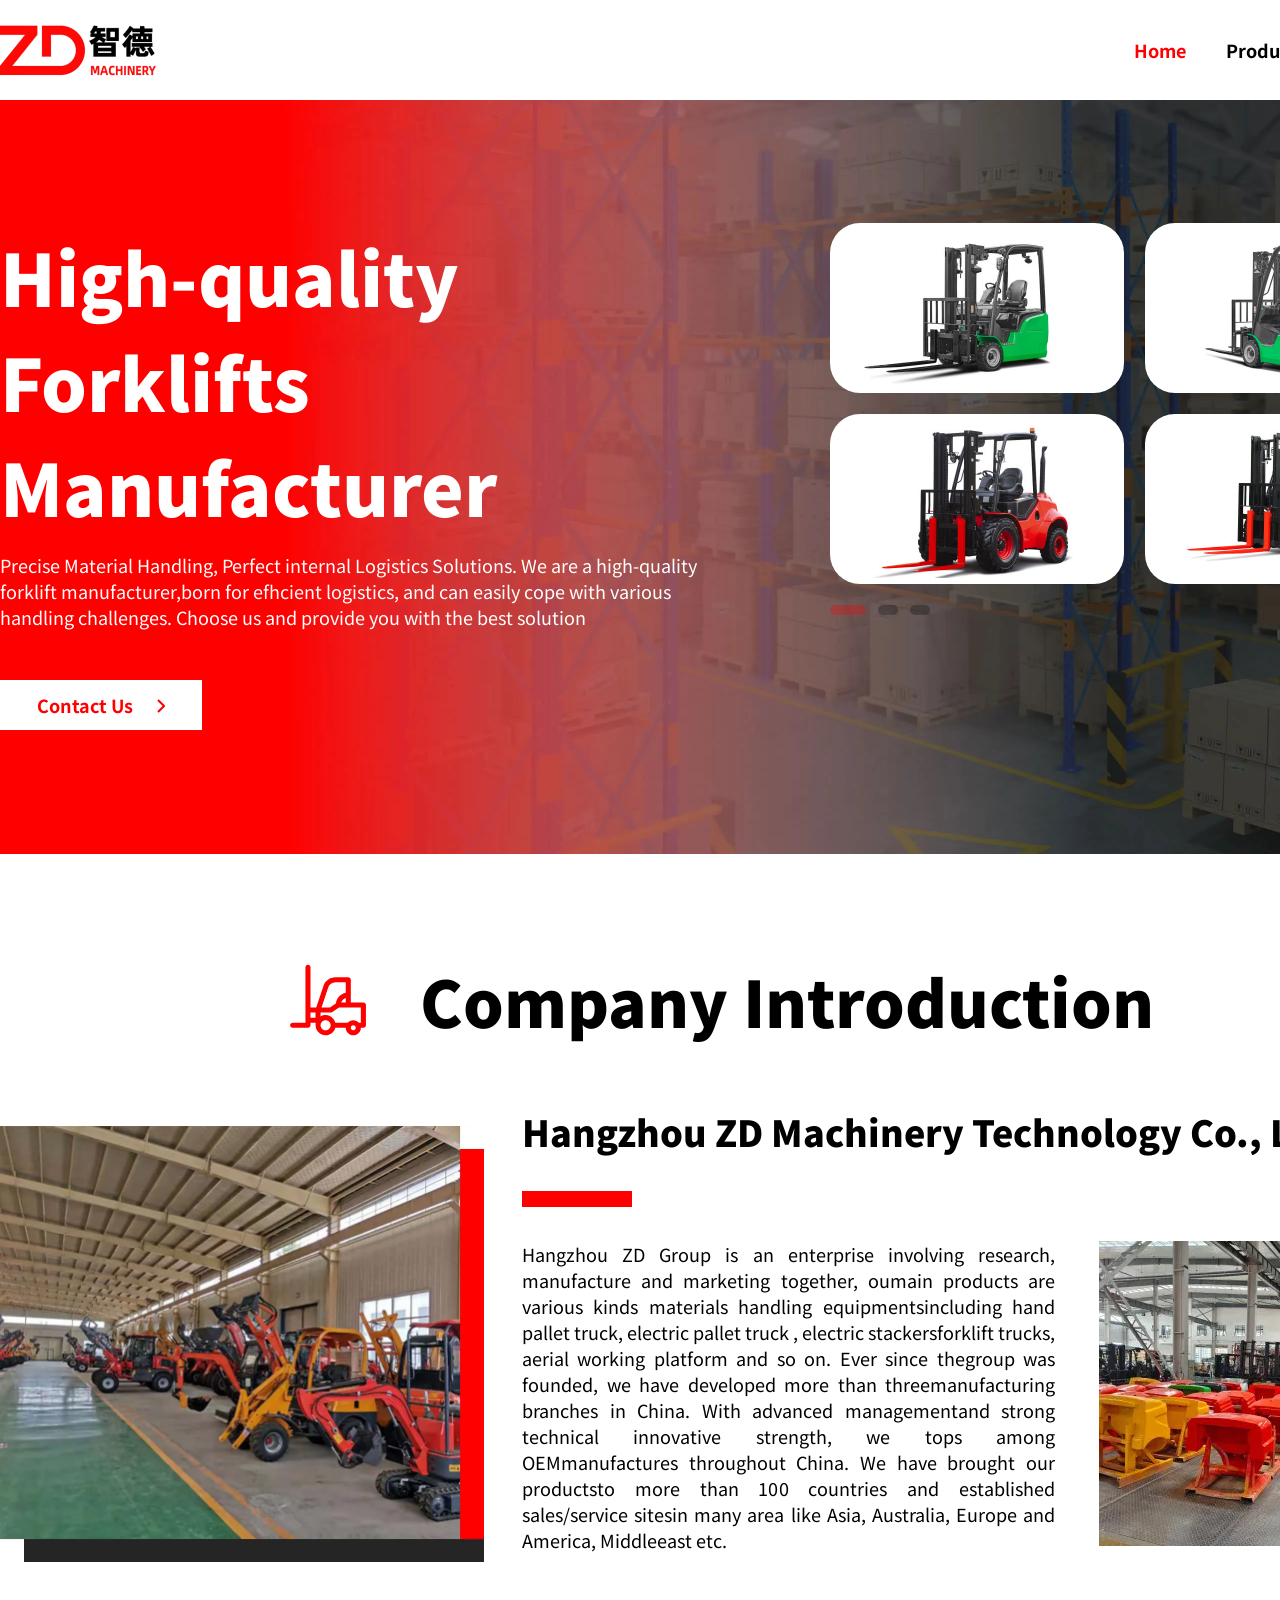
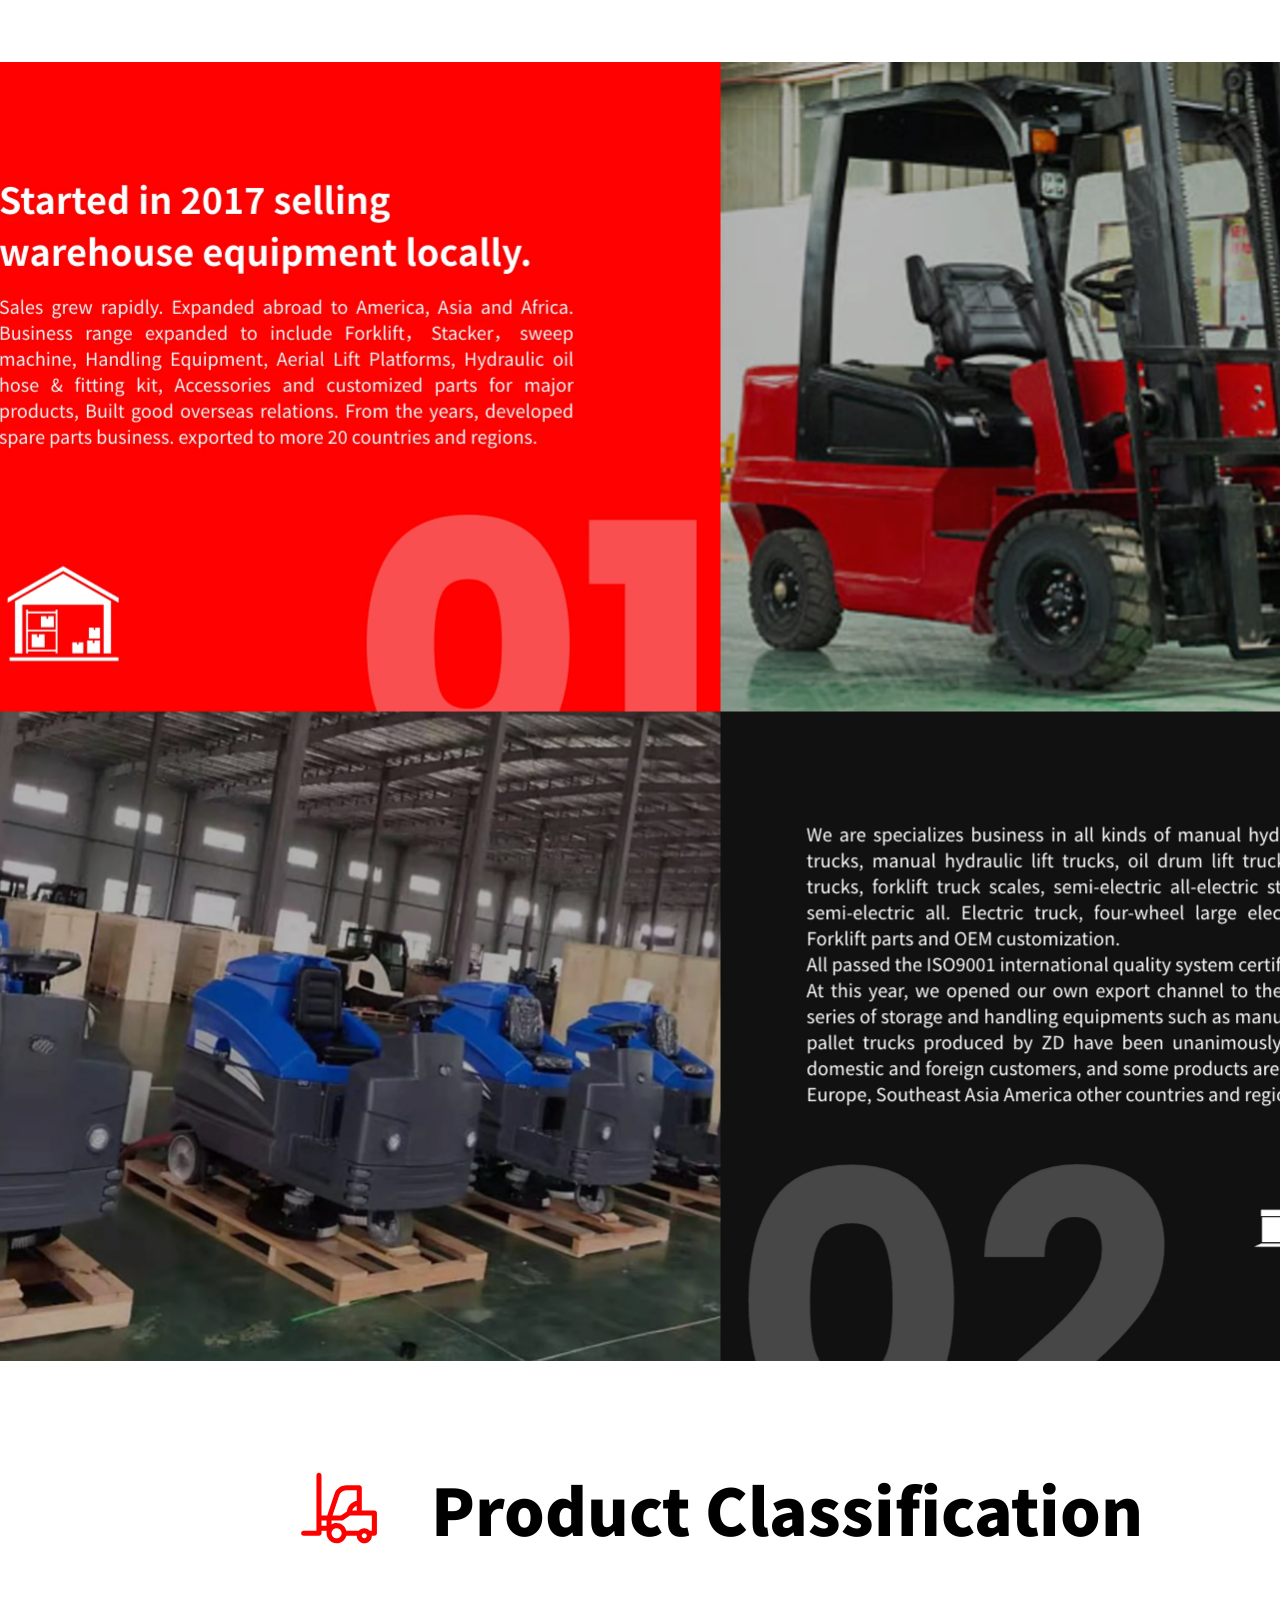
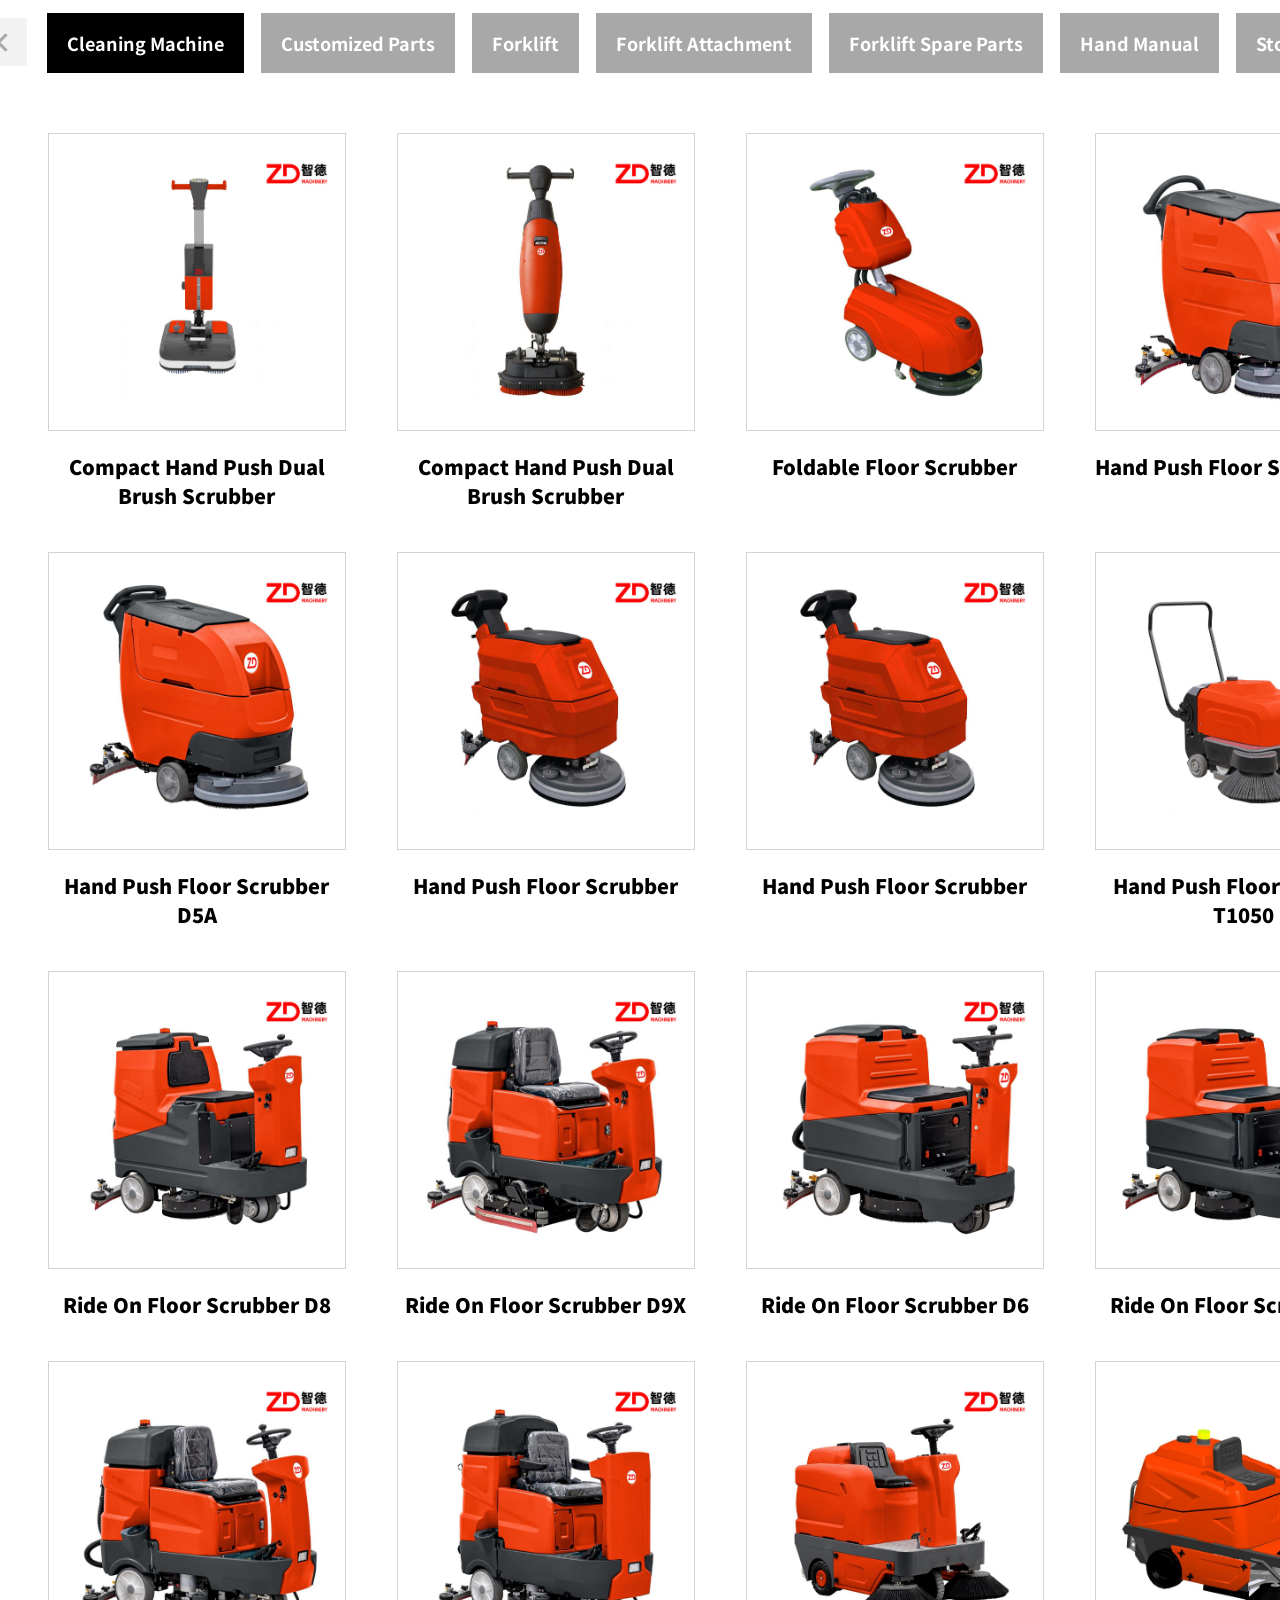
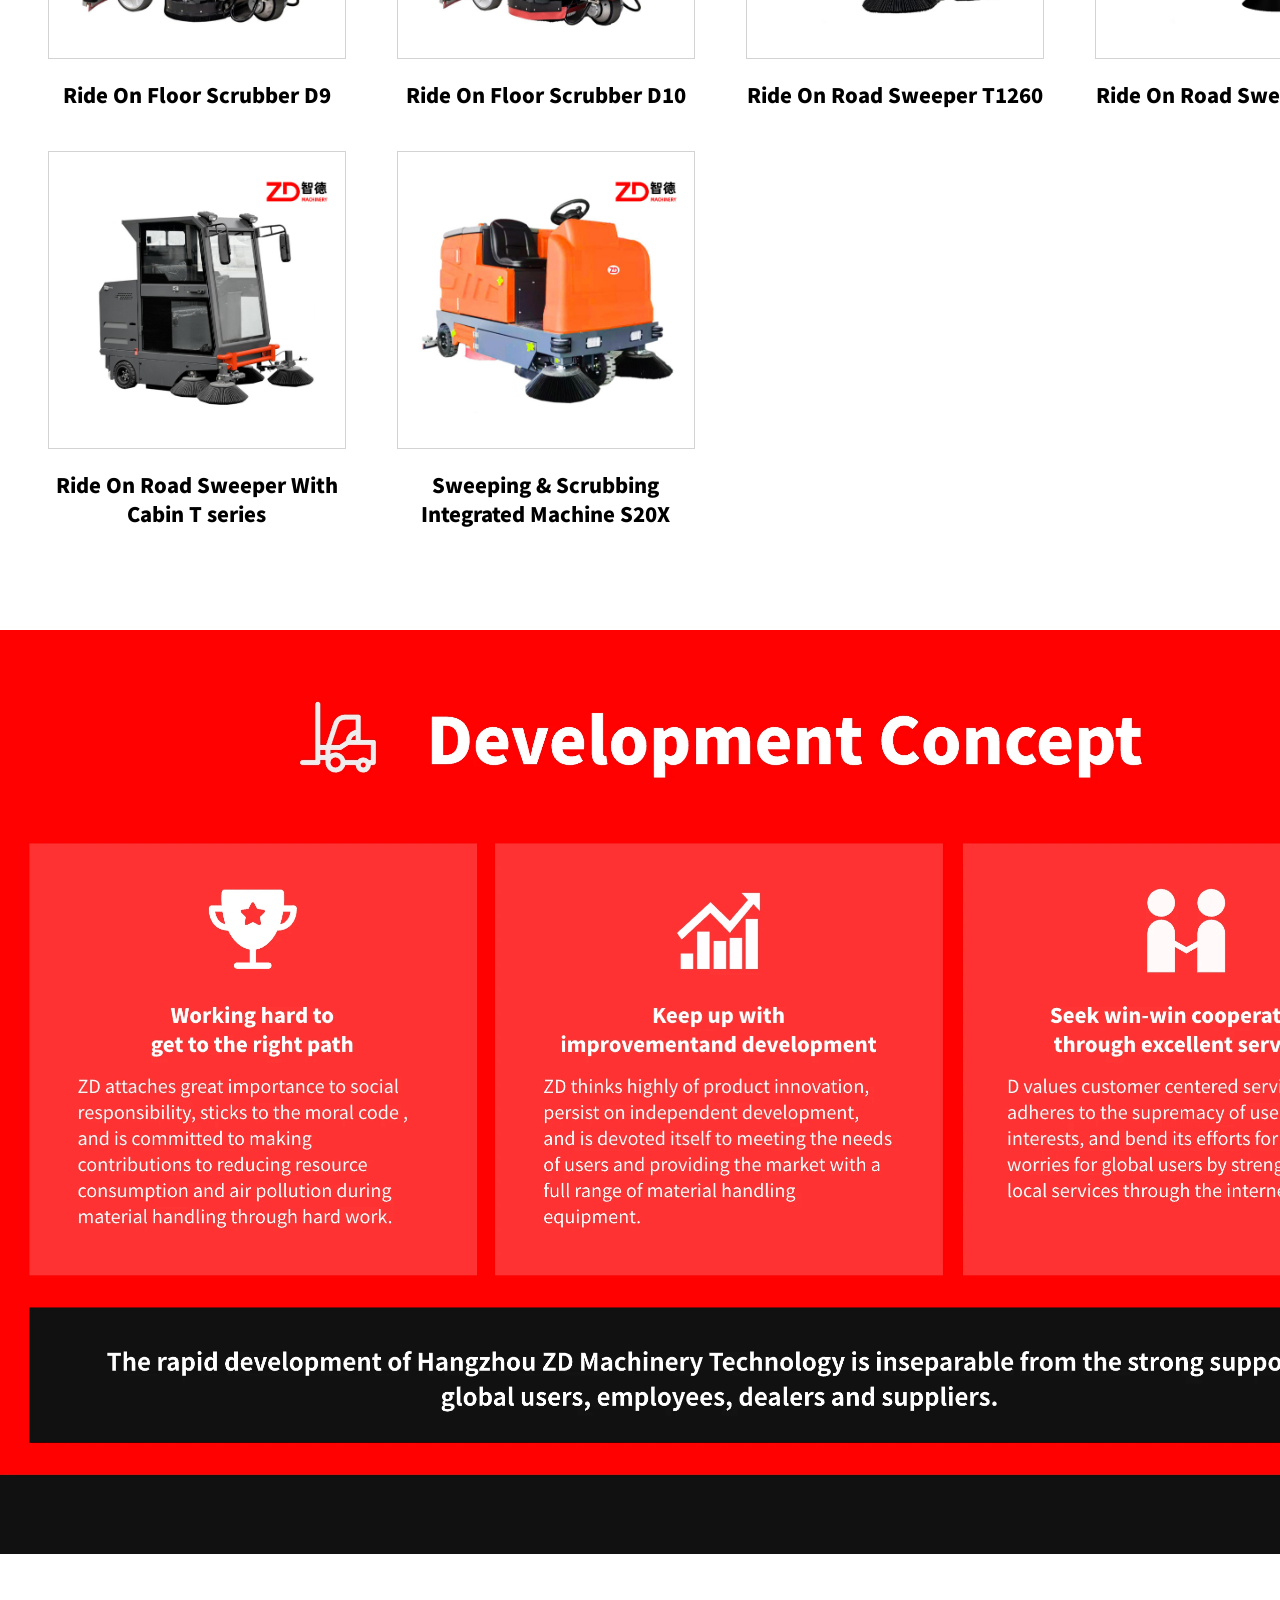
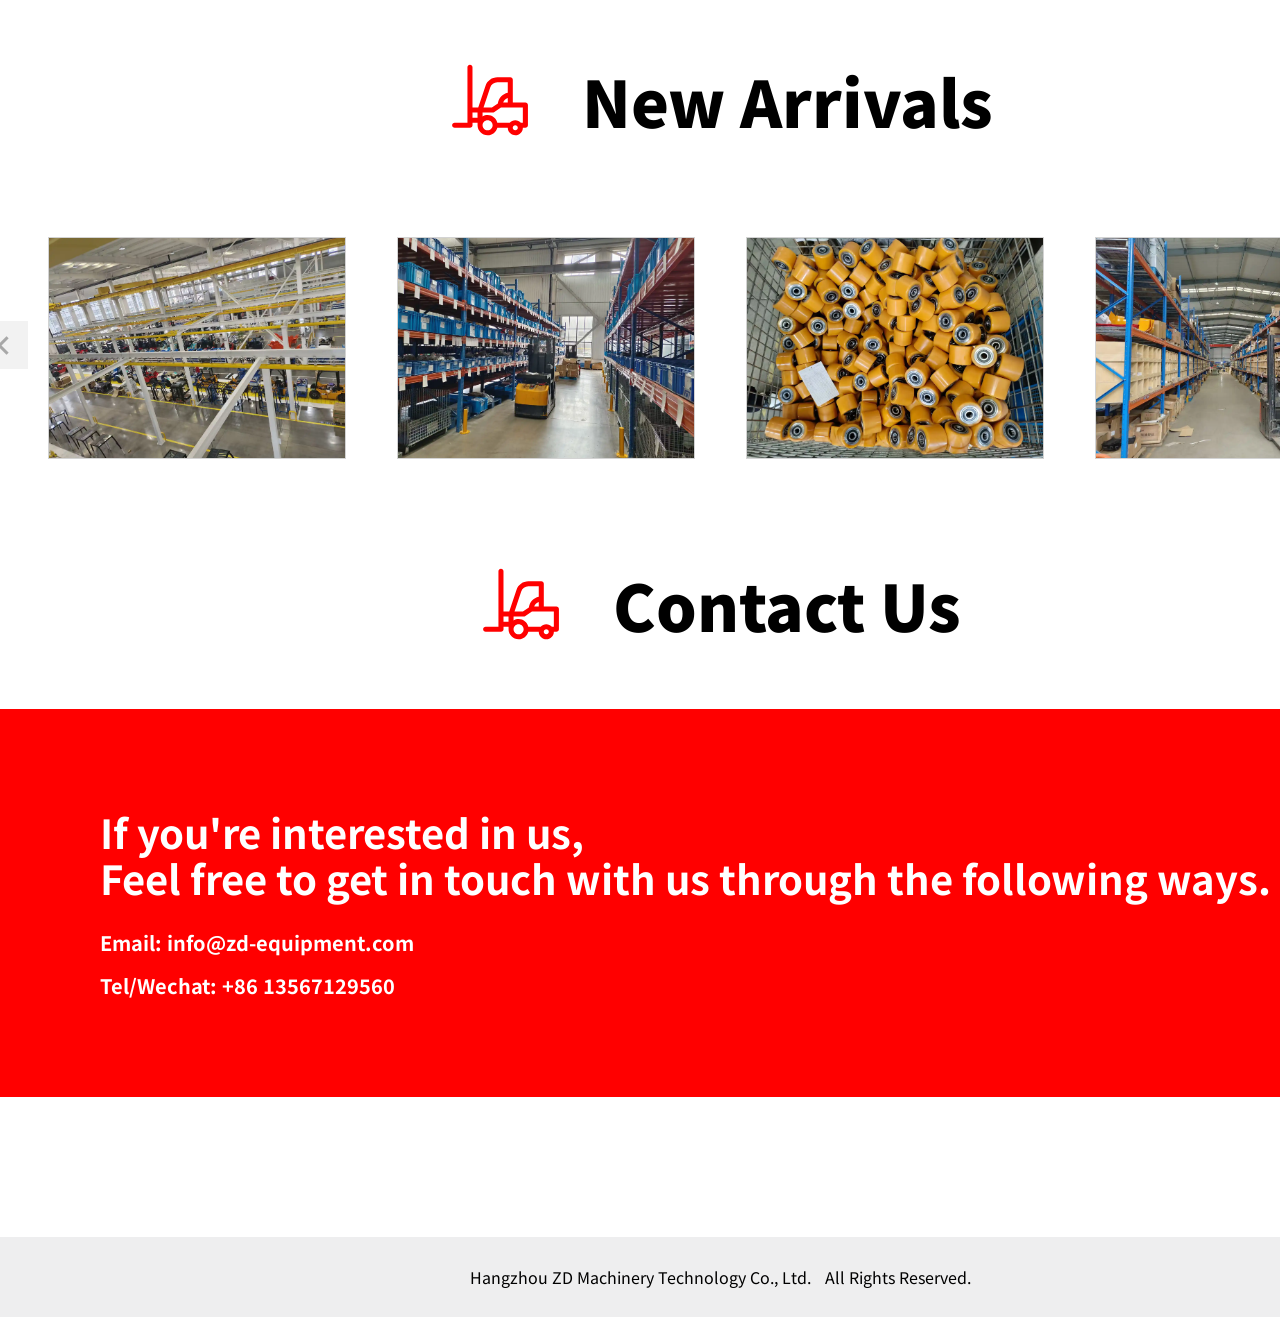
==== commit 0013b3f7: "deploy" ====
--- a/index.html
+++ b/index.html
@@ -1 +1 @@
-<!DOCTYPE html><html><head><meta charset="utf-8"><meta name="viewport" content="width=device-width, initial-scale=1"><link rel="stylesheet" href="https://fonts.googleapis.com/css?family=Noto+Sans+SC:400&display=swap"><style>body{font-family:Noto Sans SC,sans-serif}</style><style>.header[data-v-aa74e4ca]{height:100px;width:1440px;justify-content:space-between;align-items:center;margin:0 auto}.header[data-v-aa74e4ca],.nav-link-wrap[data-v-aa74e4ca]{display:flex;flex-direction:row}.nav-link a[data-v-aa74e4ca]{color:#000;text-decoration:none;font-size:18px;font-weight:700;margin-left:40px;cursor:pointer}.nav-link.active a[data-v-aa74e4ca],.nav-link:hover a[data-v-aa74e4ca]{color:red}</style><style>.product-panel[data-v-6f00ed38]{display:flex;flex-direction:row;width:610px;flex-wrap:wrap}.banner-product-wrapper[data-v-6f00ed38]{border-radius:30px;overflow:hidden;width:294px;height:170px}.banner-product-wrapper img[data-v-6f00ed38]{width:100%}</style><style>.index-title[data-v-56363b1c]{text-align:center;display:flex;align-items:center;justify-content:center}.index-title .text[data-v-56363b1c]{font-size:64px;font-weight:900;line-height:normal;letter-spacing:0;margin-left:50px}</style><style>.product-img[data-v-00571e79]{width:298px;height:298px;box-sizing:border-box;border:1px solid #d3d3d3;margin-bottom:21px;position:relative}.product-img img[data-v-00571e79]{position:absolute;top:50%;transform:translateY(-50%)}.product-title[data-v-00571e79]{text-align:center;font-size:20px;font-weight:900;line-height:normal;letter-spacing:0}</style><style>.tag-wrap[data-v-051b1cc2],.tags-wrap[data-v-051b1cc2]{width:1346px;position:relative;margin:0 auto}.tags-wrap[data-v-051b1cc2]{overflow:hidden;display:flex;flex-direction:row;justify-content:flex-start}.left-btn[data-v-051b1cc2]{left:-68px}.left-btn[data-v-051b1cc2],.right-btn[data-v-051b1cc2]{position:absolute;top:5px;width:48px;height:48px;cursor:pointer;-webkit-user-select:none;-moz-user-select:none;user-select:none}.right-btn[data-v-051b1cc2]{right:-68px}.left-btn[data-v-051b1cc2]:active,.right-btn[data-v-051b1cc2]:active{opacity:.8}.tag[data-v-051b1cc2]{padding:0 20px;height:60px;line-height:60px;font-size:18px;font-weight:700;letter-spacing:0;background-color:#a8a8a8;color:#fff;text-align:center;-webkit-user-select:none;-moz-user-select:none;user-select:none;cursor:pointer;margin-right:17px;flex:none}.tag.active[data-v-051b1cc2]{background-color:#000}.tag[data-v-051b1cc2]:last-child{margin-right:0}.products[data-v-051b1cc2]{width:1345px;display:flex;flex-direction:row;justify-content:flex-start;flex-wrap:wrap;margin:60px auto 0}.product[data-v-051b1cc2]:last-child{margin-right:0}.row[data-v-051b1cc2]{display:flex;flex-direction:row;flex-wrap:wrap;justify-content:space-between;width:1349px}</style><style>.wrapper[data-v-c6ef4750]{min-width:1440px}.banner-wrap[data-v-c6ef4750]{max-width:1920px;width:100%;height:754px;min-height:754px;position:relative;overflow:hidden}.banner-bg-img[data-v-c6ef4750]{width:1920px;top:0}.banner-bg-img[data-v-c6ef4750],.desc-wrap[data-v-c6ef4750]{position:absolute;left:50%;transform:translate(-50%)}.desc-wrap[data-v-c6ef4750]{width:1440px;top:123px;display:flex;flex-direction:row;justify-content:space-between}.desc .title[data-v-c6ef4750]{font-size:72px;font-weight:900}.desc .info[data-v-c6ef4750],.desc .title[data-v-c6ef4750]{color:#fff;line-height:normal;letter-spacing:0}.desc .info[data-v-c6ef4750]{font-size:18px;font-weight:400;margin-top:14px}.desc .btn[data-v-c6ef4750]{width:202px;height:50px;color:red;background-color:#fff;text-align:center;line-height:51px;font-size:18px;font-weight:700;margin-top:50px;cursor:pointer;-webkit-user-select:none;-moz-user-select:none;user-select:none}.desc .btn[data-v-c6ef4750]:active{opacity:.9}.indicator[data-v-c6ef4750]{display:flex;flex-direction:row;margin-top:21px}.indicator-item[data-v-c6ef4750]{width:20px;height:10px;background-color:#0b0b0b;border-radius:69px;opacity:.3;margin-right:12px}.indicator-item.active[data-v-c6ef4750]{width:36px;background-color:red}.introduction[data-v-c6ef4750]{display:flex;flex-direction:row;justify-content:space-between;width:1440px;margin:0 auto;padding-bottom:100px}.introduction .title[data-v-c6ef4750]{font-size:36px;font-weight:900;line-height:normal;letter-spacing:0}.introduction .right-wrap[data-v-c6ef4750]{flex:1;margin-left:38px}.introduction .red-block[data-v-c6ef4750]{width:110px;height:16px;background-color:red;margin-top:34px;margin-bottom:34px}.introduction .intro-wrap[data-v-c6ef4750]{display:flex;flex-direction:row;justify-content:space-between}.introduction .intro-wrap .info[data-v-c6ef4750]{margin-right:44px;font-size:18px;font-weight:400;line-height:normal;text-align:justify;letter-spacing:0}.description[data-v-c6ef4750]{max-width:1920px;position:relative;height:1300px;overflow:hidden}.description-img[data-v-c6ef4750]{position:absolute;top:0;left:50%;transform:translate(-50%);width:1920px}.products[data-v-c6ef4750]{padding-bottom:60px}.concept[data-v-c6ef4750]{max-width:1920px;position:relative;height:924px;overflow:hidden}.concept-img[data-v-c6ef4750]{position:absolute;top:0;left:50%;transform:translate(-50%);width:1920px}.arrivals[data-v-c6ef4750]{position:relative}.arrivals[data-v-c6ef4750],.arrivals-wrap[data-v-c6ef4750]{margin:0 auto;width:1345px}.arrivals-wrap[data-v-c6ef4750]{display:flex;flex-direction:row;justify-content:flex-start;overflow:hidden}.arrivals-product-card[data-v-c6ef4750]{margin-right:51px;flex:none}.arrivals-product-card[data-v-c6ef4750]:last-child{margin-right:0}.left-btn[data-v-c6ef4750]{left:-68px}.left-btn[data-v-c6ef4750],.right-btn[data-v-c6ef4750]{position:absolute;top:116px;width:48px;height:48px;cursor:pointer;-webkit-user-select:none;-moz-user-select:none;user-select:none}.right-btn[data-v-c6ef4750]{right:-68px}.left-btn[data-v-c6ef4750]:active,.right-btn[data-v-c6ef4750]:active{opacity:.8}.arrivals-product-swiper-slide[data-v-c6ef4750]{display:flex;justify-content:center;align-items:center;font-size:18px;height:348px;font-size:4rem;font-weight:700;width:1345px}</style><style>.arrivals .product-img{height:222px;overflow:hidden}</style><link rel="stylesheet" href="/_nuxt/entry.CDQXbe3-.css" crossorigin><link rel="preload" as="fetch" crossorigin="anonymous" href="/_payload.json?8e860679-bc12-40ce-9ad0-ece67d5d55d2"><link rel="modulepreload" as="script" crossorigin href="/_nuxt/BvEit7rJ.js"><link rel="modulepreload" as="script" crossorigin href="/_nuxt/CoOp9etp.js"><script type="module" src="/_nuxt/BvEit7rJ.js" crossorigin></script></head><body><div id="__nuxt"><!--[--><div data-v-aa74e4ca><div class="header" data-v-aa74e4ca><img width="156" height="68" src="/img/zd-logo.png" alt="" data-v-aa74e4ca><div class="nav-link-wrap" data-v-aa74e4ca><div class="active nav-link" data-v-aa74e4ca><a href="/" data-v-aa74e4ca>Home</a></div><div class="nav-link" data-v-aa74e4ca><a href="#product" data-v-aa74e4ca>Products</a></div><div class="nav-link" data-v-aa74e4ca><a href="#contact" data-v-aa74e4ca>Contact us</a></div></div></div></div><div class="wrapper" data-v-c6ef4750><span data-v-c6ef4750></span><div class="index-title" style="margin-top:100px;margin-bottom:59px;" data-v-c6ef4750 data-v-56363b1c><svg xmlns="http://www.w3.org/2000/svg" xmlns:xlink="http://www.w3.org/1999/xlink" fill="none" version="1.1" width="84" height="84" viewBox="0 0 84 84" data-v-56363b1c><defs data-v-56363b1c><clipPath id="master_svg0_2_155" data-v-56363b1c><rect x="0" y="0" width="84" height="84" rx="0" data-v-56363b1c></rect></clipPath></defs><g clip-path="url(#master_svg0_2_155)" data-v-56363b1c><path d="M4.115966796875,67.199733375C4.115966796875,68.585731375,5.249966896875,69.719730375,6.635966496875,69.719730375L22.007966796875,69.719730375C23.393966796875,69.719730375,24.527967796875,68.585731375,24.527967796875,67.199733375L24.527967796875,64.679737375L29.567966796875,64.679737375L29.567966796875,67.199733375C29.567966796875,72.743728375,34.103965796875,77.279731375,39.647967796875,77.279731375C44.309970796875,77.279731375,48.215964796875,74.045730375,49.349963796875,69.71973837499999L59.765964796875,69.71973837499999C59.765964796875,73.877739375,63.167960796875,77.279739375,67.32596179687499,77.279739375C71.483962796875,77.279739375,74.885963796875,73.877739375,74.885963796875,69.71973837499999L77.405959796875,69.71973837499999C78.791961796875,69.71973837499999,79.925956796875,68.585739375,79.925956796875,67.199737375L79.925956796875,47.039741375C79.925956796875,45.653740375,78.791961796875,44.519741375,77.405959796875,44.519741375L64.805965796875,44.519741375L64.805965796875,21.839734375C64.805965796875,20.453734375,63.671966796875,19.319734375,62.285964796875,19.319734375L49.391963796875,19.319734375C43.973968796875,19.319734375,39.143966796875,22.805734375,37.463966796875,27.929733375L30.239968796875,49.559730375L24.485967796875,49.559730375L24.485967796875,9.239734675L24.485967796875,9.197734375C24.485967796875,7.811734175,23.351966796875,6.677734375,21.965966796875,6.677734375C20.579967796875,6.677734375,19.445966796875,7.811734175,19.445966796875,9.197734375L19.445966796875,64.63773337500001L6.593967196875,64.63773337500001C5.249966896875,64.679737375,4.11596710979939,65.81373637499999,4.115966796875,67.199733375ZM49.391963796875,24.359733375L59.765964796875,24.359733375L59.765964796875,34.691734374999996C54.431964796875,35.783735375,50.483966796875,40.151733375,49.853965796875,45.569736375L43.889968796875,49.517734375L35.531966796875,49.517734375L42.209968796875,29.483736375C43.259967796875,26.459735375,46.115966796875,24.359733375,49.391963796875,24.359733375ZM59.765964796875,44.519733375L55.187965796875,44.519733375C55.943965796875,42.377731375,57.539966796875,40.697731375,59.765964796875,39.941734375L59.765964796875,44.519733375ZM67.28396579687501,72.239730375C65.897964796875,72.239730375,64.763965796875,71.105735375,64.763965796875,69.71973837499999C64.763965796875,68.333736375,65.897964796875,67.199737375,67.28396579687501,67.199737375C68.669967796875,67.199737375,69.803962796875,68.333736375,69.803962796875,69.71973837499999C69.803962796875,71.105735375,68.669967796875,72.239730375,67.28396579687501,72.239730375ZM61.697963796875,64.679729375L49.307964796875,64.679729375C48.173968796875,60.353729375,44.267966796875,57.119728375,39.605968796875,57.119728375C37.841968796875,57.119728375,36.077968796875,57.623726375,34.565967796875,58.505729375L34.565967796875,54.599731375L44.645965796875,54.599731375C45.149963796875,54.599731375,45.611964796875,54.431732375,46.031966796875,54.179729375L52.961959796875,49.559730375L74.843963796875,49.559730375L74.843963796875,64.679729375L72.869956796875,64.679729375C71.483962796875,63.125732375,69.509956796875,62.159732375,67.283958796875,62.159732375C65.057960796875,62.159732375,63.083957796875,63.125732375,61.697963796875,64.679729375ZM34.565965796875,67.199730375C34.565965796875,64.42773037500001,36.833965796875,62.159729375,39.605964796875,62.159729375C42.377963796875,62.159729375,44.645965796875,64.42773037500001,44.645965796875,67.199730375C44.645965796875,69.971729375,42.377963796875,72.239730375,39.605964796875,72.239730375C36.833965796875,72.239730375,34.565965796875,69.971729375,34.565965796875,67.199730375ZM24.485965796875,59.639724375L24.485965796875,54.599723375L29.525964796875,54.599723375L29.525964796875,59.639724375L24.485965796875,59.639724375Z" fill="#FF0000" fill-opacity="1" style="mix-blend-mode:passthrough;" data-v-56363b1c></path></g></svg><span class="text" data-v-56363b1c>Company Introduction</span></div><div class="introduction" data-v-c6ef4750><img style="margin-top:21px;" width="484" src="/img/introducion.webp" alt="" data-v-c6ef4750><div class="right-wrap" data-v-c6ef4750><div class="title" data-v-c6ef4750>Hangzhou ZD Machinery Technology Co., Ltd.</div><div class="red-block" data-v-c6ef4750></div><div class="intro-wrap" data-v-c6ef4750><div class="info" data-v-c6ef4750> Hangzhou ZD Group is an enterprise involving research, manufacture and marketing together, oumain products are various kinds materials handling equipmentsincluding hand pallet truck, electric pallet truck , electric stackersforklift trucks, aerial working platform and so on. Ever since thegroup was founded, we have developed more than threemanufacturing branches in China. With advanced managementand strong technical innovative strength, we tops among OEMmanufactures throughout China. We have brought our productsto more than 100 countries and established sales/service sitesin many area like Asia, Australia, Europe and America, Middleeast etc. </div><img width="341" height="305" src="/img/introducion-small.webp" alt="" data-v-c6ef4750></div></div></div><div class="description" data-v-c6ef4750><img class="description-img" src="/img/description.webp" data-v-c6ef4750></div><div id="product" class="products" data-v-c6ef4750><div class="index-title" style="margin-top:100px;margin-bottom:59px;" data-v-c6ef4750 data-v-56363b1c><svg xmlns="http://www.w3.org/2000/svg" xmlns:xlink="http://www.w3.org/1999/xlink" fill="none" version="1.1" width="84" height="84" viewBox="0 0 84 84" data-v-56363b1c><defs data-v-56363b1c><clipPath id="master_svg0_2_155" data-v-56363b1c><rect x="0" y="0" width="84" height="84" rx="0" data-v-56363b1c></rect></clipPath></defs><g clip-path="url(#master_svg0_2_155)" data-v-56363b1c><path d="M4.115966796875,67.199733375C4.115966796875,68.585731375,5.249966896875,69.719730375,6.635966496875,69.719730375L22.007966796875,69.719730375C23.393966796875,69.719730375,24.527967796875,68.585731375,24.527967796875,67.199733375L24.527967796875,64.679737375L29.567966796875,64.679737375L29.567966796875,67.199733375C29.567966796875,72.743728375,34.103965796875,77.279731375,39.647967796875,77.279731375C44.309970796875,77.279731375,48.215964796875,74.045730375,49.349963796875,69.71973837499999L59.765964796875,69.71973837499999C59.765964796875,73.877739375,63.167960796875,77.279739375,67.32596179687499,77.279739375C71.483962796875,77.279739375,74.885963796875,73.877739375,74.885963796875,69.71973837499999L77.405959796875,69.71973837499999C78.791961796875,69.71973837499999,79.925956796875,68.585739375,79.925956796875,67.199737375L79.925956796875,47.039741375C79.925956796875,45.653740375,78.791961796875,44.519741375,77.405959796875,44.519741375L64.805965796875,44.519741375L64.805965796875,21.839734375C64.805965796875,20.453734375,63.671966796875,19.319734375,62.285964796875,19.319734375L49.391963796875,19.319734375C43.973968796875,19.319734375,39.143966796875,22.805734375,37.463966796875,27.929733375L30.239968796875,49.559730375L24.485967796875,49.559730375L24.485967796875,9.239734675L24.485967796875,9.197734375C24.485967796875,7.811734175,23.351966796875,6.677734375,21.965966796875,6.677734375C20.579967796875,6.677734375,19.445966796875,7.811734175,19.445966796875,9.197734375L19.445966796875,64.63773337500001L6.593967196875,64.63773337500001C5.249966896875,64.679737375,4.11596710979939,65.81373637499999,4.115966796875,67.199733375ZM49.391963796875,24.359733375L59.765964796875,24.359733375L59.765964796875,34.691734374999996C54.431964796875,35.783735375,50.483966796875,40.151733375,49.853965796875,45.569736375L43.889968796875,49.517734375L35.531966796875,49.517734375L42.209968796875,29.483736375C43.259967796875,26.459735375,46.115966796875,24.359733375,49.391963796875,24.359733375ZM59.765964796875,44.519733375L55.187965796875,44.519733375C55.943965796875,42.377731375,57.539966796875,40.697731375,59.765964796875,39.941734375L59.765964796875,44.519733375ZM67.28396579687501,72.239730375C65.897964796875,72.239730375,64.763965796875,71.105735375,64.763965796875,69.71973837499999C64.763965796875,68.333736375,65.897964796875,67.199737375,67.28396579687501,67.199737375C68.669967796875,67.199737375,69.803962796875,68.333736375,69.803962796875,69.71973837499999C69.803962796875,71.105735375,68.669967796875,72.239730375,67.28396579687501,72.239730375ZM61.697963796875,64.679729375L49.307964796875,64.679729375C48.173968796875,60.353729375,44.267966796875,57.119728375,39.605968796875,57.119728375C37.841968796875,57.119728375,36.077968796875,57.623726375,34.565967796875,58.505729375L34.565967796875,54.599731375L44.645965796875,54.599731375C45.149963796875,54.599731375,45.611964796875,54.431732375,46.031966796875,54.179729375L52.961959796875,49.559730375L74.843963796875,49.559730375L74.843963796875,64.679729375L72.869956796875,64.679729375C71.483962796875,63.125732375,69.509956796875,62.159732375,67.283958796875,62.159732375C65.057960796875,62.159732375,63.083957796875,63.125732375,61.697963796875,64.679729375ZM34.565965796875,67.199730375C34.565965796875,64.42773037500001,36.833965796875,62.159729375,39.605964796875,62.159729375C42.377963796875,62.159729375,44.645965796875,64.42773037500001,44.645965796875,67.199730375C44.645965796875,69.971729375,42.377963796875,72.239730375,39.605964796875,72.239730375C36.833965796875,72.239730375,34.565965796875,69.971729375,34.565965796875,67.199730375ZM24.485965796875,59.639724375L24.485965796875,54.599723375L29.525964796875,54.599723375L29.525964796875,59.639724375L24.485965796875,59.639724375Z" fill="#FF0000" fill-opacity="1" style="mix-blend-mode:passthrough;" data-v-56363b1c></path></g></svg><span class="text" data-v-56363b1c>Product Classification</span></div><!--[--><div class="tag-wrap" data-v-051b1cc2><img class="left-btn" src="/img/arrow-left.png" alt="" data-v-051b1cc2><img class="right-btn" src="/img/arrow-right.png" alt="" data-v-051b1cc2><div class="tags-wrap" data-v-051b1cc2><!--[--><div class="active tag" data-v-051b1cc2>Cleaning Machine</div><div class="tag" data-v-051b1cc2>Customized Parts</div><div class="tag" data-v-051b1cc2>Forklift</div><div class="tag" data-v-051b1cc2>Forklift Attachment</div><div class="tag" data-v-051b1cc2>Forklift Spare Parts</div><div class="tag" data-v-051b1cc2>Hand Manual</div><div class="tag" data-v-051b1cc2>Storage Workshop Equipment</div><div class="tag" data-v-051b1cc2>Wheel Loader</div><!--]--></div></div><div class="products" data-v-051b1cc2><div class="row" data-v-051b1cc2><!--[--><div style="width:298px;margin-bottom:42px;overflow:hidden;" class="product" data-v-051b1cc2 data-v-00571e79><div class="product-img" data-v-00571e79><img style="width:100%;" src="/img/products/cleaning-machine/1.jpg" alt="" data-v-00571e79></div><div class="product-title" data-v-00571e79>Compact Hand Push Dual Brush Scrubber</div></div><div style="width:298px;margin-bottom:42px;overflow:hidden;" class="product" data-v-051b1cc2 data-v-00571e79><div class="product-img" data-v-00571e79><img style="width:100%;" src="/img/products/cleaning-machine/2.jpg" alt="" data-v-00571e79></div><div class="product-title" data-v-00571e79>Compact Hand Push Dual Brush Scrubber</div></div><div style="width:298px;margin-bottom:42px;overflow:hidden;" class="product" data-v-051b1cc2 data-v-00571e79><div class="product-img" data-v-00571e79><img style="width:100%;" src="/img/products/cleaning-machine/3.jpg" alt="" data-v-00571e79></div><div class="product-title" data-v-00571e79>Foldable Floor Scrubber</div></div><div style="width:298px;margin-bottom:42px;overflow:hidden;" class="product" data-v-051b1cc2 data-v-00571e79><div class="product-img" data-v-00571e79><img style="width:100%;" src="/img/products/cleaning-machine/4.jpg" alt="" data-v-00571e79></div><div class="product-title" data-v-00571e79>Hand Push Floor Scrubber D5</div></div><div style="width:298px;margin-bottom:42px;overflow:hidden;" class="product" data-v-051b1cc2 data-v-00571e79><div class="product-img" data-v-00571e79><img style="width:100%;" src="/img/products/cleaning-machine/5.jpg" alt="" data-v-00571e79></div><div class="product-title" data-v-00571e79>Hand Push Floor Scrubber D5A</div></div><div style="width:298px;margin-bottom:42px;overflow:hidden;" class="product" data-v-051b1cc2 data-v-00571e79><div class="product-img" data-v-00571e79><img style="width:100%;" src="/img/products/cleaning-machine/6.jpg" alt="" data-v-00571e79></div><div class="product-title" data-v-00571e79>Hand Push Floor Scrubber</div></div><div style="width:298px;margin-bottom:42px;overflow:hidden;" class="product" data-v-051b1cc2 data-v-00571e79><div class="product-img" data-v-00571e79><img style="width:100%;" src="/img/products/cleaning-machine/6.jpg" alt="" data-v-00571e79></div><div class="product-title" data-v-00571e79>Hand Push Floor Scrubber</div></div><div style="width:298px;margin-bottom:42px;overflow:hidden;" class="product" data-v-051b1cc2 data-v-00571e79><div class="product-img" data-v-00571e79><img style="width:100%;" src="/img/products/cleaning-machine/7.jpg" alt="" data-v-00571e79></div><div class="product-title" data-v-00571e79>Hand Push Floor Sweeper T1050</div></div><div style="width:298px;margin-bottom:42px;overflow:hidden;" class="product" data-v-051b1cc2 data-v-00571e79><div class="product-img" data-v-00571e79><img style="width:100%;" src="/img/products/cleaning-machine/8.jpg" alt="" data-v-00571e79></div><div class="product-title" data-v-00571e79>Ride On Floor Scrubber D8</div></div><div style="width:298px;margin-bottom:42px;overflow:hidden;" class="product" data-v-051b1cc2 data-v-00571e79><div class="product-img" data-v-00571e79><img style="width:100%;" src="/img/products/cleaning-machine/9.jpg" alt="" data-v-00571e79></div><div class="product-title" data-v-00571e79>Ride On Floor Scrubber D9X</div></div><div style="width:298px;margin-bottom:42px;overflow:hidden;" class="product" data-v-051b1cc2 data-v-00571e79><div class="product-img" data-v-00571e79><img style="width:100%;" src="/img/products/cleaning-machine/10.jpg" alt="" data-v-00571e79></div><div class="product-title" data-v-00571e79>Ride On Floor Scrubber D6</div></div><div style="width:298px;margin-bottom:42px;overflow:hidden;" class="product" data-v-051b1cc2 data-v-00571e79><div class="product-img" data-v-00571e79><img style="width:100%;" src="/img/products/cleaning-machine/11.jpg" alt="" data-v-00571e79></div><div class="product-title" data-v-00571e79>Ride On Floor Scrubber D7</div></div><div style="width:298px;margin-bottom:42px;overflow:hidden;" class="product" data-v-051b1cc2 data-v-00571e79><div class="product-img" data-v-00571e79><img style="width:100%;" src="/img/products/cleaning-machine/12.jpg" alt="" data-v-00571e79></div><div class="product-title" data-v-00571e79>Ride On Floor Scrubber D9</div></div><div style="width:298px;margin-bottom:42px;overflow:hidden;" class="product" data-v-051b1cc2 data-v-00571e79><div class="product-img" data-v-00571e79><img style="width:100%;" src="/img/products/cleaning-machine/13.jpg" alt="" data-v-00571e79></div><div class="product-title" data-v-00571e79>Ride On Floor Scrubber D10</div></div><div style="width:298px;margin-bottom:42px;overflow:hidden;" class="product" data-v-051b1cc2 data-v-00571e79><div class="product-img" data-v-00571e79><img style="width:100%;" src="/img/products/cleaning-machine/14.jpg" alt="" data-v-00571e79></div><div class="product-title" data-v-00571e79>Ride On Road Sweeper T1260</div></div><div style="width:298px;margin-bottom:42px;overflow:hidden;" class="product" data-v-051b1cc2 data-v-00571e79><div class="product-img" data-v-00571e79><img style="width:100%;" src="/img/products/cleaning-machine/15.jpg" alt="" data-v-00571e79></div><div class="product-title" data-v-00571e79>Ride On Road Sweeper T1400</div></div><div style="width:298px;margin-bottom:42px;overflow:hidden;" class="product" data-v-051b1cc2 data-v-00571e79><div class="product-img" data-v-00571e79><img style="width:100%;" src="/img/products/cleaning-machine/16.jpg" alt="" data-v-00571e79></div><div class="product-title" data-v-00571e79>Ride On Road Sweeper With Cabin T series</div></div><div style="width:298px;margin-bottom:42px;overflow:hidden;" class="product" data-v-051b1cc2 data-v-00571e79><div class="product-img" data-v-00571e79><img style="width:100%;" src="/img/products/cleaning-machine/17.jpg" alt="" data-v-00571e79></div><div class="product-title" data-v-00571e79>Sweeping &amp; Scrubbing Integrated Machine S20X</div></div><!--]--><div style="width:298px;" data-v-051b1cc2></div><div style="width:298px;" data-v-051b1cc2></div></div><!----><!----><!----><!----><!----><!----><!----></div><!--]--></div><div class="concept" data-v-c6ef4750><img class="concept-img" src="/img/concept.webp" alt="" data-v-c6ef4750></div><div style="margin-bottom:-95px;" data-v-c6ef4750><div class="index-title" style="margin-top:100px;margin-bottom:59px;" data-v-c6ef4750 data-v-56363b1c><svg xmlns="http://www.w3.org/2000/svg" xmlns:xlink="http://www.w3.org/1999/xlink" fill="none" version="1.1" width="84" height="84" viewBox="0 0 84 84" data-v-56363b1c><defs data-v-56363b1c><clipPath id="master_svg0_2_155" data-v-56363b1c><rect x="0" y="0" width="84" height="84" rx="0" data-v-56363b1c></rect></clipPath></defs><g clip-path="url(#master_svg0_2_155)" data-v-56363b1c><path d="M4.115966796875,67.199733375C4.115966796875,68.585731375,5.249966896875,69.719730375,6.635966496875,69.719730375L22.007966796875,69.719730375C23.393966796875,69.719730375,24.527967796875,68.585731375,24.527967796875,67.199733375L24.527967796875,64.679737375L29.567966796875,64.679737375L29.567966796875,67.199733375C29.567966796875,72.743728375,34.103965796875,77.279731375,39.647967796875,77.279731375C44.309970796875,77.279731375,48.215964796875,74.045730375,49.349963796875,69.71973837499999L59.765964796875,69.71973837499999C59.765964796875,73.877739375,63.167960796875,77.279739375,67.32596179687499,77.279739375C71.483962796875,77.279739375,74.885963796875,73.877739375,74.885963796875,69.71973837499999L77.405959796875,69.71973837499999C78.791961796875,69.71973837499999,79.925956796875,68.585739375,79.925956796875,67.199737375L79.925956796875,47.039741375C79.925956796875,45.653740375,78.791961796875,44.519741375,77.405959796875,44.519741375L64.805965796875,44.519741375L64.805965796875,21.839734375C64.805965796875,20.453734375,63.671966796875,19.319734375,62.285964796875,19.319734375L49.391963796875,19.319734375C43.973968796875,19.319734375,39.143966796875,22.805734375,37.463966796875,27.929733375L30.239968796875,49.559730375L24.485967796875,49.559730375L24.485967796875,9.239734675L24.485967796875,9.197734375C24.485967796875,7.811734175,23.351966796875,6.677734375,21.965966796875,6.677734375C20.579967796875,6.677734375,19.445966796875,7.811734175,19.445966796875,9.197734375L19.445966796875,64.63773337500001L6.593967196875,64.63773337500001C5.249966896875,64.679737375,4.11596710979939,65.81373637499999,4.115966796875,67.199733375ZM49.391963796875,24.359733375L59.765964796875,24.359733375L59.765964796875,34.691734374999996C54.431964796875,35.783735375,50.483966796875,40.151733375,49.853965796875,45.569736375L43.889968796875,49.517734375L35.531966796875,49.517734375L42.209968796875,29.483736375C43.259967796875,26.459735375,46.115966796875,24.359733375,49.391963796875,24.359733375ZM59.765964796875,44.519733375L55.187965796875,44.519733375C55.943965796875,42.377731375,57.539966796875,40.697731375,59.765964796875,39.941734375L59.765964796875,44.519733375ZM67.28396579687501,72.239730375C65.897964796875,72.239730375,64.763965796875,71.105735375,64.763965796875,69.71973837499999C64.763965796875,68.333736375,65.897964796875,67.199737375,67.28396579687501,67.199737375C68.669967796875,67.199737375,69.803962796875,68.333736375,69.803962796875,69.71973837499999C69.803962796875,71.105735375,68.669967796875,72.239730375,67.28396579687501,72.239730375ZM61.697963796875,64.679729375L49.307964796875,64.679729375C48.173968796875,60.353729375,44.267966796875,57.119728375,39.605968796875,57.119728375C37.841968796875,57.119728375,36.077968796875,57.623726375,34.565967796875,58.505729375L34.565967796875,54.599731375L44.645965796875,54.599731375C45.149963796875,54.599731375,45.611964796875,54.431732375,46.031966796875,54.179729375L52.961959796875,49.559730375L74.843963796875,49.559730375L74.843963796875,64.679729375L72.869956796875,64.679729375C71.483962796875,63.125732375,69.509956796875,62.159732375,67.283958796875,62.159732375C65.057960796875,62.159732375,63.083957796875,63.125732375,61.697963796875,64.679729375ZM34.565965796875,67.199730375C34.565965796875,64.42773037500001,36.833965796875,62.159729375,39.605964796875,62.159729375C42.377963796875,62.159729375,44.645965796875,64.42773037500001,44.645965796875,67.199730375C44.645965796875,69.971729375,42.377963796875,72.239730375,39.605964796875,72.239730375C36.833965796875,72.239730375,34.565965796875,69.971729375,34.565965796875,67.199730375ZM24.485965796875,59.639724375L24.485965796875,54.599723375L29.525964796875,54.599723375L29.525964796875,59.639724375L24.485965796875,59.639724375Z" fill="#FF0000" fill-opacity="1" style="mix-blend-mode:passthrough;" data-v-56363b1c></path></g></svg><span class="text" data-v-56363b1c>New Arrivals</span></div><div class="arrivals" data-v-c6ef4750><span data-v-c6ef4750></span><img class="left-btn" src="/img/arrow-left.png" alt="" data-v-c6ef4750><img class="right-btn" src="/img/arrow-right.png" alt="" data-v-c6ef4750></div></div><div id="contact" data-v-c6ef4750><div class="index-title" style="margin-top:100px;margin-bottom:59px;" data-v-c6ef4750 data-v-56363b1c><svg xmlns="http://www.w3.org/2000/svg" xmlns:xlink="http://www.w3.org/1999/xlink" fill="none" version="1.1" width="84" height="84" viewBox="0 0 84 84" data-v-56363b1c><defs data-v-56363b1c><clipPath id="master_svg0_2_155" data-v-56363b1c><rect x="0" y="0" width="84" height="84" rx="0" data-v-56363b1c></rect></clipPath></defs><g clip-path="url(#master_svg0_2_155)" data-v-56363b1c><path d="M4.115966796875,67.199733375C4.115966796875,68.585731375,5.249966896875,69.719730375,6.635966496875,69.719730375L22.007966796875,69.719730375C23.393966796875,69.719730375,24.527967796875,68.585731375,24.527967796875,67.199733375L24.527967796875,64.679737375L29.567966796875,64.679737375L29.567966796875,67.199733375C29.567966796875,72.743728375,34.103965796875,77.279731375,39.647967796875,77.279731375C44.309970796875,77.279731375,48.215964796875,74.045730375,49.349963796875,69.71973837499999L59.765964796875,69.71973837499999C59.765964796875,73.877739375,63.167960796875,77.279739375,67.32596179687499,77.279739375C71.483962796875,77.279739375,74.885963796875,73.877739375,74.885963796875,69.71973837499999L77.405959796875,69.71973837499999C78.791961796875,69.71973837499999,79.925956796875,68.585739375,79.925956796875,67.199737375L79.925956796875,47.039741375C79.925956796875,45.653740375,78.791961796875,44.519741375,77.405959796875,44.519741375L64.805965796875,44.519741375L64.805965796875,21.839734375C64.805965796875,20.453734375,63.671966796875,19.319734375,62.285964796875,19.319734375L49.391963796875,19.319734375C43.973968796875,19.319734375,39.143966796875,22.805734375,37.463966796875,27.929733375L30.239968796875,49.559730375L24.485967796875,49.559730375L24.485967796875,9.239734675L24.485967796875,9.197734375C24.485967796875,7.811734175,23.351966796875,6.677734375,21.965966796875,6.677734375C20.579967796875,6.677734375,19.445966796875,7.811734175,19.445966796875,9.197734375L19.445966796875,64.63773337500001L6.593967196875,64.63773337500001C5.249966896875,64.679737375,4.11596710979939,65.81373637499999,4.115966796875,67.199733375ZM49.391963796875,24.359733375L59.765964796875,24.359733375L59.765964796875,34.691734374999996C54.431964796875,35.783735375,50.483966796875,40.151733375,49.853965796875,45.569736375L43.889968796875,49.517734375L35.531966796875,49.517734375L42.209968796875,29.483736375C43.259967796875,26.459735375,46.115966796875,24.359733375,49.391963796875,24.359733375ZM59.765964796875,44.519733375L55.187965796875,44.519733375C55.943965796875,42.377731375,57.539966796875,40.697731375,59.765964796875,39.941734375L59.765964796875,44.519733375ZM67.28396579687501,72.239730375C65.897964796875,72.239730375,64.763965796875,71.105735375,64.763965796875,69.71973837499999C64.763965796875,68.333736375,65.897964796875,67.199737375,67.28396579687501,67.199737375C68.669967796875,67.199737375,69.803962796875,68.333736375,69.803962796875,69.71973837499999C69.803962796875,71.105735375,68.669967796875,72.239730375,67.28396579687501,72.239730375ZM61.697963796875,64.679729375L49.307964796875,64.679729375C48.173968796875,60.353729375,44.267966796875,57.119728375,39.605968796875,57.119728375C37.841968796875,57.119728375,36.077968796875,57.623726375,34.565967796875,58.505729375L34.565967796875,54.599731375L44.645965796875,54.599731375C45.149963796875,54.599731375,45.611964796875,54.431732375,46.031966796875,54.179729375L52.961959796875,49.559730375L74.843963796875,49.559730375L74.843963796875,64.679729375L72.869956796875,64.679729375C71.483962796875,63.125732375,69.509956796875,62.159732375,67.283958796875,62.159732375C65.057960796875,62.159732375,63.083957796875,63.125732375,61.697963796875,64.679729375ZM34.565965796875,67.199730375C34.565965796875,64.42773037500001,36.833965796875,62.159729375,39.605964796875,62.159729375C42.377963796875,62.159729375,44.645965796875,64.42773037500001,44.645965796875,67.199730375C44.645965796875,69.971729375,42.377963796875,72.239730375,39.605964796875,72.239730375C36.833965796875,72.239730375,34.565965796875,69.971729375,34.565965796875,67.199730375ZM24.485965796875,59.639724375L24.485965796875,54.599723375L29.525964796875,54.599723375L29.525964796875,59.639724375L24.485965796875,59.639724375Z" fill="#FF0000" fill-opacity="1" style="mix-blend-mode:passthrough;" data-v-56363b1c></path></g></svg><span class="text" data-v-56363b1c>Contact Us</span></div><div class="arrivals" data-v-c6ef4750></div></div></div><!--]--></div><div id="teleports"></div><script>window.__NUXT__={};window.__NUXT__.config={public:{},app:{baseURL:"/",buildId:"8e860679-bc12-40ce-9ad0-ece67d5d55d2",buildAssetsDir:"/_nuxt/",cdnURL:""}}</script><script type="application/json" data-nuxt-data="nuxt-app" data-ssr="true" id="__NUXT_DATA__" data-src="/_payload.json?8e860679-bc12-40ce-9ad0-ece67d5d55d2">[{"state":1,"once":3,"_errors":4,"serverRendered":6,"path":7,"prerenderedAt":8},["Reactive",2],{},["Set"],["ShallowReactive",5],{},true,"\u002F",1784163568357]</script></body></html>+<!DOCTYPE html><html><head><meta charset="utf-8"><meta name="viewport" content="width=device-width, initial-scale=1.0, maximum-scale=1.0, user-scalable=no"><link rel="stylesheet" href="https://fonts.googleapis.com/css?family=Noto+Sans+SC:400&display=swap"><style>body{font-family:Noto Sans SC,sans-serif}</style><style>.header[data-v-aa74e4ca]{height:100px;width:1440px;justify-content:space-between;align-items:center;margin:0 auto}.header[data-v-aa74e4ca],.nav-link-wrap[data-v-aa74e4ca]{display:flex;flex-direction:row}.nav-link a[data-v-aa74e4ca]{color:#000;text-decoration:none;font-size:18px;font-weight:700;margin-left:40px;cursor:pointer}.nav-link.active a[data-v-aa74e4ca],.nav-link:hover a[data-v-aa74e4ca]{color:red}</style><style>.product-panel[data-v-6f00ed38]{display:flex;flex-direction:row;width:610px;flex-wrap:wrap}.banner-product-wrapper[data-v-6f00ed38]{border-radius:30px;overflow:hidden;width:294px;height:170px}.banner-product-wrapper img[data-v-6f00ed38]{width:100%}</style><style>.index-title[data-v-56363b1c]{text-align:center;display:flex;align-items:center;justify-content:center}.index-title .text[data-v-56363b1c]{font-size:64px;font-weight:900;line-height:normal;letter-spacing:0;margin-left:50px}</style><style>.product-img[data-v-00571e79]{width:298px;height:298px;box-sizing:border-box;border:1px solid #d3d3d3;margin-bottom:21px;position:relative}.product-img img[data-v-00571e79]{position:absolute;top:50%;transform:translateY(-50%)}.product-title[data-v-00571e79]{text-align:center;font-size:20px;font-weight:900;line-height:normal;letter-spacing:0}</style><style>.tag-wrap[data-v-051b1cc2],.tags-wrap[data-v-051b1cc2]{width:1346px;position:relative;margin:0 auto}.tags-wrap[data-v-051b1cc2]{overflow:hidden;display:flex;flex-direction:row;justify-content:flex-start}.left-btn[data-v-051b1cc2]{left:-68px}.left-btn[data-v-051b1cc2],.right-btn[data-v-051b1cc2]{position:absolute;top:5px;width:48px;height:48px;cursor:pointer;-webkit-user-select:none;-moz-user-select:none;user-select:none}.right-btn[data-v-051b1cc2]{right:-68px}.left-btn[data-v-051b1cc2]:active,.right-btn[data-v-051b1cc2]:active{opacity:.8}.tag[data-v-051b1cc2]{padding:0 20px;height:60px;line-height:60px;font-size:18px;font-weight:700;letter-spacing:0;background-color:#a8a8a8;color:#fff;text-align:center;-webkit-user-select:none;-moz-user-select:none;user-select:none;cursor:pointer;margin-right:17px;flex:none}.tag.active[data-v-051b1cc2]{background-color:#000}.tag[data-v-051b1cc2]:last-child{margin-right:0}.products[data-v-051b1cc2]{width:1345px;display:flex;flex-direction:row;justify-content:flex-start;flex-wrap:wrap;margin:60px auto 0}.product[data-v-051b1cc2]:last-child{margin-right:0}.row[data-v-051b1cc2]{display:flex;flex-direction:row;flex-wrap:wrap;justify-content:space-between;width:1349px}</style><style>.wrapper[data-v-0cd91bc0]{min-width:1440px}.banner-wrap[data-v-0cd91bc0]{max-width:1920px;width:100%;height:754px;min-height:754px;position:relative;overflow:hidden}.banner-bg-img[data-v-0cd91bc0]{width:1920px;top:0}.banner-bg-img[data-v-0cd91bc0],.desc-wrap[data-v-0cd91bc0]{position:absolute;left:50%;transform:translate(-50%)}.desc-wrap[data-v-0cd91bc0]{width:1440px;top:123px;display:flex;flex-direction:row;justify-content:space-between}.desc .title[data-v-0cd91bc0]{font-size:72px;font-weight:900}.desc .info[data-v-0cd91bc0],.desc .title[data-v-0cd91bc0]{color:#fff;line-height:normal;letter-spacing:0}.desc .info[data-v-0cd91bc0]{font-size:18px;font-weight:400;margin-top:14px}.desc .btn[data-v-0cd91bc0]{width:202px;height:50px;color:red;background-color:#fff;text-align:center;line-height:51px;font-size:18px;font-weight:700;margin-top:50px;cursor:pointer;-webkit-user-select:none;-moz-user-select:none;user-select:none}.desc .btn[data-v-0cd91bc0]:active{opacity:.9}.indicator[data-v-0cd91bc0]{display:flex;flex-direction:row;margin-top:21px}.indicator-item[data-v-0cd91bc0]{width:20px;height:10px;background-color:#0b0b0b;border-radius:69px;opacity:.3;margin-right:12px}.indicator-item.active[data-v-0cd91bc0]{width:36px;background-color:red}.introduction[data-v-0cd91bc0]{display:flex;flex-direction:row;justify-content:space-between;width:1440px;margin:0 auto;padding-bottom:100px}.introduction .title[data-v-0cd91bc0]{font-size:36px;font-weight:900;line-height:normal;letter-spacing:0}.introduction .right-wrap[data-v-0cd91bc0]{flex:1;margin-left:38px}.introduction .red-block[data-v-0cd91bc0]{width:110px;height:16px;background-color:red;margin-top:34px;margin-bottom:34px}.introduction .intro-wrap[data-v-0cd91bc0]{display:flex;flex-direction:row;justify-content:space-between}.introduction .intro-wrap .info[data-v-0cd91bc0]{margin-right:44px;font-size:18px;font-weight:400;line-height:normal;text-align:justify;letter-spacing:0}.description[data-v-0cd91bc0]{max-width:1920px;position:relative;height:1300px;overflow:hidden}.description-img[data-v-0cd91bc0]{position:absolute;top:0;left:50%;transform:translate(-50%);width:1920px}.products[data-v-0cd91bc0]{padding-bottom:60px}.concept[data-v-0cd91bc0]{max-width:1920px;position:relative;height:924px;overflow:hidden}.concept-img[data-v-0cd91bc0]{position:absolute;top:0;left:50%;transform:translate(-50%);width:1920px}.arrivals[data-v-0cd91bc0]{position:relative}.arrivals[data-v-0cd91bc0],.arrivals-wrap[data-v-0cd91bc0]{margin:0 auto;width:1345px}.arrivals-wrap[data-v-0cd91bc0]{display:flex;flex-direction:row;justify-content:flex-start;overflow:hidden}.arrivals-product-card[data-v-0cd91bc0]{margin-right:51px;flex:none}.arrivals-product-card[data-v-0cd91bc0]:last-child{margin-right:0}.left-btn[data-v-0cd91bc0]{left:-68px}.left-btn[data-v-0cd91bc0],.right-btn[data-v-0cd91bc0]{position:absolute;top:116px;width:48px;height:48px;cursor:pointer;-webkit-user-select:none;-moz-user-select:none;user-select:none}.right-btn[data-v-0cd91bc0]{right:-68px}.left-btn[data-v-0cd91bc0]:active,.right-btn[data-v-0cd91bc0]:active{opacity:.8}.arrivals-product-swiper-slide[data-v-0cd91bc0]{display:flex;justify-content:center;align-items:center;font-size:18px;height:348px;font-size:4rem;font-weight:700;width:1345px}.contact-box[data-v-0cd91bc0]{padding:100px;width:1440px;box-sizing:border-box;margin:0 auto;background-color:red;color:#fff}.footer[data-v-0cd91bc0]{height:80px;text-align:center;line-height:80px;background-color:#eeeeef;margin-top:140px}</style><style>.arrivals .product-img{height:222px;overflow:hidden}</style><link rel="stylesheet" href="/_nuxt/entry.CDQXbe3-.css" crossorigin><link rel="preload" as="fetch" crossorigin="anonymous" href="/_payload.json?7db55bd2-bf82-42c1-82d2-0ba2642aebb2"><link rel="modulepreload" as="script" crossorigin href="/_nuxt/Blth46eH.js"><link rel="modulepreload" as="script" crossorigin href="/_nuxt/Cfy-m3Nm.js"><script type="module" src="/_nuxt/Blth46eH.js" crossorigin></script><meta name="title" content="Hangzhou ZD Machinery Technology Co., Ltd."><meta name="keywords" content="Electric stacker, electric pallet truck, electric forklift price, electric forklift manufacturer, forklift price, forklift manufacturer, battery forklift, electric forklift, forklift, lithium battery forklift"><meta name="description" content="Hangzhou ZD Group is an enterprise involving research, manufacture and marketing together, oumain products are various kinds materials handling equipmentsincluding hand pallet truck, electric pallet truck , electric stackersforklift trucks, aerial working platform and so on. Ever since thegroup was founded, we have developed more than threemanufacturing branches in China. With advanced managementand strong technical innovative strength, we tops among OEMmanufactures throughout China. We have brought our productsto more than 100 countries and established sales/service sitesin many area like Asia, Australia, Europe and America, Middleeast etc. "></head><body><div id="__nuxt"><!--[--><div data-v-aa74e4ca><div class="header" data-v-aa74e4ca><img width="156" height="68" src="/img/zd-logo.png" alt="" data-v-aa74e4ca><div class="nav-link-wrap" data-v-aa74e4ca><div class="active nav-link" data-v-aa74e4ca><a href="/" data-v-aa74e4ca>Home</a></div><div class="nav-link" data-v-aa74e4ca><a href="#product" data-v-aa74e4ca>Products</a></div><div class="nav-link" data-v-aa74e4ca><a href="#contact" data-v-aa74e4ca>Contact us</a></div></div></div></div><div class="wrapper" data-v-0cd91bc0><div style="height:754px;" data-v-0cd91bc0><span data-v-0cd91bc0></span></div><div class="index-title" style="margin-top:100px;margin-bottom:59px;" data-v-0cd91bc0 data-v-56363b1c><svg xmlns="http://www.w3.org/2000/svg" xmlns:xlink="http://www.w3.org/1999/xlink" fill="none" version="1.1" width="84" height="84" viewBox="0 0 84 84" data-v-56363b1c><defs data-v-56363b1c><clipPath id="master_svg0_2_155" data-v-56363b1c><rect x="0" y="0" width="84" height="84" rx="0" data-v-56363b1c></rect></clipPath></defs><g clip-path="url(#master_svg0_2_155)" data-v-56363b1c><path d="M4.115966796875,67.199733375C4.115966796875,68.585731375,5.249966896875,69.719730375,6.635966496875,69.719730375L22.007966796875,69.719730375C23.393966796875,69.719730375,24.527967796875,68.585731375,24.527967796875,67.199733375L24.527967796875,64.679737375L29.567966796875,64.679737375L29.567966796875,67.199733375C29.567966796875,72.743728375,34.103965796875,77.279731375,39.647967796875,77.279731375C44.309970796875,77.279731375,48.215964796875,74.045730375,49.349963796875,69.71973837499999L59.765964796875,69.71973837499999C59.765964796875,73.877739375,63.167960796875,77.279739375,67.32596179687499,77.279739375C71.483962796875,77.279739375,74.885963796875,73.877739375,74.885963796875,69.71973837499999L77.405959796875,69.71973837499999C78.791961796875,69.71973837499999,79.925956796875,68.585739375,79.925956796875,67.199737375L79.925956796875,47.039741375C79.925956796875,45.653740375,78.791961796875,44.519741375,77.405959796875,44.519741375L64.805965796875,44.519741375L64.805965796875,21.839734375C64.805965796875,20.453734375,63.671966796875,19.319734375,62.285964796875,19.319734375L49.391963796875,19.319734375C43.973968796875,19.319734375,39.143966796875,22.805734375,37.463966796875,27.929733375L30.239968796875,49.559730375L24.485967796875,49.559730375L24.485967796875,9.239734675L24.485967796875,9.197734375C24.485967796875,7.811734175,23.351966796875,6.677734375,21.965966796875,6.677734375C20.579967796875,6.677734375,19.445966796875,7.811734175,19.445966796875,9.197734375L19.445966796875,64.63773337500001L6.593967196875,64.63773337500001C5.249966896875,64.679737375,4.11596710979939,65.81373637499999,4.115966796875,67.199733375ZM49.391963796875,24.359733375L59.765964796875,24.359733375L59.765964796875,34.691734374999996C54.431964796875,35.783735375,50.483966796875,40.151733375,49.853965796875,45.569736375L43.889968796875,49.517734375L35.531966796875,49.517734375L42.209968796875,29.483736375C43.259967796875,26.459735375,46.115966796875,24.359733375,49.391963796875,24.359733375ZM59.765964796875,44.519733375L55.187965796875,44.519733375C55.943965796875,42.377731375,57.539966796875,40.697731375,59.765964796875,39.941734375L59.765964796875,44.519733375ZM67.28396579687501,72.239730375C65.897964796875,72.239730375,64.763965796875,71.105735375,64.763965796875,69.71973837499999C64.763965796875,68.333736375,65.897964796875,67.199737375,67.28396579687501,67.199737375C68.669967796875,67.199737375,69.803962796875,68.333736375,69.803962796875,69.71973837499999C69.803962796875,71.105735375,68.669967796875,72.239730375,67.28396579687501,72.239730375ZM61.697963796875,64.679729375L49.307964796875,64.679729375C48.173968796875,60.353729375,44.267966796875,57.119728375,39.605968796875,57.119728375C37.841968796875,57.119728375,36.077968796875,57.623726375,34.565967796875,58.505729375L34.565967796875,54.599731375L44.645965796875,54.599731375C45.149963796875,54.599731375,45.611964796875,54.431732375,46.031966796875,54.179729375L52.961959796875,49.559730375L74.843963796875,49.559730375L74.843963796875,64.679729375L72.869956796875,64.679729375C71.483962796875,63.125732375,69.509956796875,62.159732375,67.283958796875,62.159732375C65.057960796875,62.159732375,63.083957796875,63.125732375,61.697963796875,64.679729375ZM34.565965796875,67.199730375C34.565965796875,64.42773037500001,36.833965796875,62.159729375,39.605964796875,62.159729375C42.377963796875,62.159729375,44.645965796875,64.42773037500001,44.645965796875,67.199730375C44.645965796875,69.971729375,42.377963796875,72.239730375,39.605964796875,72.239730375C36.833965796875,72.239730375,34.565965796875,69.971729375,34.565965796875,67.199730375ZM24.485965796875,59.639724375L24.485965796875,54.599723375L29.525964796875,54.599723375L29.525964796875,59.639724375L24.485965796875,59.639724375Z" fill="#FF0000" fill-opacity="1" style="mix-blend-mode:passthrough;" data-v-56363b1c></path></g></svg><span class="text" data-v-56363b1c>Company Introduction</span></div><div class="introduction" data-v-0cd91bc0><img style="margin-top:21px;" width="484" src="/img/introducion.webp" alt="" data-v-0cd91bc0><div class="right-wrap" data-v-0cd91bc0><div class="title" data-v-0cd91bc0>Hangzhou ZD Machinery Technology Co., Ltd.</div><div class="red-block" data-v-0cd91bc0></div><div class="intro-wrap" data-v-0cd91bc0><div class="info" data-v-0cd91bc0> Hangzhou ZD Group is an enterprise involving research, manufacture and marketing together, oumain products are various kinds materials handling equipmentsincluding hand pallet truck, electric pallet truck , electric stackersforklift trucks, aerial working platform and so on. Ever since thegroup was founded, we have developed more than threemanufacturing branches in China. With advanced managementand strong technical innovative strength, we tops among OEMmanufactures throughout China. We have brought our productsto more than 100 countries and established sales/service sitesin many area like Asia, Australia, Europe and America, Middleeast etc. </div><img width="341" height="305" src="/img/introducion-small.webp" alt="" data-v-0cd91bc0></div></div></div><div class="description" data-v-0cd91bc0><img class="description-img" src="/img/description.webp" data-v-0cd91bc0></div><div id="product" class="products" data-v-0cd91bc0><div class="index-title" style="margin-top:100px;margin-bottom:59px;" data-v-0cd91bc0 data-v-56363b1c><svg xmlns="http://www.w3.org/2000/svg" xmlns:xlink="http://www.w3.org/1999/xlink" fill="none" version="1.1" width="84" height="84" viewBox="0 0 84 84" data-v-56363b1c><defs data-v-56363b1c><clipPath id="master_svg0_2_155" data-v-56363b1c><rect x="0" y="0" width="84" height="84" rx="0" data-v-56363b1c></rect></clipPath></defs><g clip-path="url(#master_svg0_2_155)" data-v-56363b1c><path d="M4.115966796875,67.199733375C4.115966796875,68.585731375,5.249966896875,69.719730375,6.635966496875,69.719730375L22.007966796875,69.719730375C23.393966796875,69.719730375,24.527967796875,68.585731375,24.527967796875,67.199733375L24.527967796875,64.679737375L29.567966796875,64.679737375L29.567966796875,67.199733375C29.567966796875,72.743728375,34.103965796875,77.279731375,39.647967796875,77.279731375C44.309970796875,77.279731375,48.215964796875,74.045730375,49.349963796875,69.71973837499999L59.765964796875,69.71973837499999C59.765964796875,73.877739375,63.167960796875,77.279739375,67.32596179687499,77.279739375C71.483962796875,77.279739375,74.885963796875,73.877739375,74.885963796875,69.71973837499999L77.405959796875,69.71973837499999C78.791961796875,69.71973837499999,79.925956796875,68.585739375,79.925956796875,67.199737375L79.925956796875,47.039741375C79.925956796875,45.653740375,78.791961796875,44.519741375,77.405959796875,44.519741375L64.805965796875,44.519741375L64.805965796875,21.839734375C64.805965796875,20.453734375,63.671966796875,19.319734375,62.285964796875,19.319734375L49.391963796875,19.319734375C43.973968796875,19.319734375,39.143966796875,22.805734375,37.463966796875,27.929733375L30.239968796875,49.559730375L24.485967796875,49.559730375L24.485967796875,9.239734675L24.485967796875,9.197734375C24.485967796875,7.811734175,23.351966796875,6.677734375,21.965966796875,6.677734375C20.579967796875,6.677734375,19.445966796875,7.811734175,19.445966796875,9.197734375L19.445966796875,64.63773337500001L6.593967196875,64.63773337500001C5.249966896875,64.679737375,4.11596710979939,65.81373637499999,4.115966796875,67.199733375ZM49.391963796875,24.359733375L59.765964796875,24.359733375L59.765964796875,34.691734374999996C54.431964796875,35.783735375,50.483966796875,40.151733375,49.853965796875,45.569736375L43.889968796875,49.517734375L35.531966796875,49.517734375L42.209968796875,29.483736375C43.259967796875,26.459735375,46.115966796875,24.359733375,49.391963796875,24.359733375ZM59.765964796875,44.519733375L55.187965796875,44.519733375C55.943965796875,42.377731375,57.539966796875,40.697731375,59.765964796875,39.941734375L59.765964796875,44.519733375ZM67.28396579687501,72.239730375C65.897964796875,72.239730375,64.763965796875,71.105735375,64.763965796875,69.71973837499999C64.763965796875,68.333736375,65.897964796875,67.199737375,67.28396579687501,67.199737375C68.669967796875,67.199737375,69.803962796875,68.333736375,69.803962796875,69.71973837499999C69.803962796875,71.105735375,68.669967796875,72.239730375,67.28396579687501,72.239730375ZM61.697963796875,64.679729375L49.307964796875,64.679729375C48.173968796875,60.353729375,44.267966796875,57.119728375,39.605968796875,57.119728375C37.841968796875,57.119728375,36.077968796875,57.623726375,34.565967796875,58.505729375L34.565967796875,54.599731375L44.645965796875,54.599731375C45.149963796875,54.599731375,45.611964796875,54.431732375,46.031966796875,54.179729375L52.961959796875,49.559730375L74.843963796875,49.559730375L74.843963796875,64.679729375L72.869956796875,64.679729375C71.483962796875,63.125732375,69.509956796875,62.159732375,67.283958796875,62.159732375C65.057960796875,62.159732375,63.083957796875,63.125732375,61.697963796875,64.679729375ZM34.565965796875,67.199730375C34.565965796875,64.42773037500001,36.833965796875,62.159729375,39.605964796875,62.159729375C42.377963796875,62.159729375,44.645965796875,64.42773037500001,44.645965796875,67.199730375C44.645965796875,69.971729375,42.377963796875,72.239730375,39.605964796875,72.239730375C36.833965796875,72.239730375,34.565965796875,69.971729375,34.565965796875,67.199730375ZM24.485965796875,59.639724375L24.485965796875,54.599723375L29.525964796875,54.599723375L29.525964796875,59.639724375L24.485965796875,59.639724375Z" fill="#FF0000" fill-opacity="1" style="mix-blend-mode:passthrough;" data-v-56363b1c></path></g></svg><span class="text" data-v-56363b1c>Product Classification</span></div><!--[--><div class="tag-wrap" data-v-051b1cc2><img class="left-btn" src="/img/arrow-left.png" alt="" data-v-051b1cc2><img class="right-btn" src="/img/arrow-right.png" alt="" data-v-051b1cc2><div class="tags-wrap" data-v-051b1cc2><!--[--><div class="active tag" data-v-051b1cc2>Cleaning Machine</div><div class="tag" data-v-051b1cc2>Customized Parts</div><div class="tag" data-v-051b1cc2>Forklift</div><div class="tag" data-v-051b1cc2>Forklift Attachment</div><div class="tag" data-v-051b1cc2>Forklift Spare Parts</div><div class="tag" data-v-051b1cc2>Hand Manual</div><div class="tag" data-v-051b1cc2>Storage Workshop Equipment</div><div class="tag" data-v-051b1cc2>Wheel Loader</div><!--]--></div></div><div class="products" data-v-051b1cc2><div class="row" data-v-051b1cc2><!--[--><div style="width:298px;margin-bottom:42px;overflow:hidden;" class="product" data-v-051b1cc2 data-v-00571e79><div class="product-img" data-v-00571e79><img style="width:100%;" src="/img/products/cleaning-machine/1.jpg" alt="" data-v-00571e79></div><div class="product-title" data-v-00571e79>Compact Hand Push Dual Brush Scrubber</div></div><div style="width:298px;margin-bottom:42px;overflow:hidden;" class="product" data-v-051b1cc2 data-v-00571e79><div class="product-img" data-v-00571e79><img style="width:100%;" src="/img/products/cleaning-machine/2.jpg" alt="" data-v-00571e79></div><div class="product-title" data-v-00571e79>Compact Hand Push Dual Brush Scrubber</div></div><div style="width:298px;margin-bottom:42px;overflow:hidden;" class="product" data-v-051b1cc2 data-v-00571e79><div class="product-img" data-v-00571e79><img style="width:100%;" src="/img/products/cleaning-machine/3.jpg" alt="" data-v-00571e79></div><div class="product-title" data-v-00571e79>Foldable Floor Scrubber</div></div><div style="width:298px;margin-bottom:42px;overflow:hidden;" class="product" data-v-051b1cc2 data-v-00571e79><div class="product-img" data-v-00571e79><img style="width:100%;" src="/img/products/cleaning-machine/4.jpg" alt="" data-v-00571e79></div><div class="product-title" data-v-00571e79>Hand Push Floor Scrubber D5</div></div><div style="width:298px;margin-bottom:42px;overflow:hidden;" class="product" data-v-051b1cc2 data-v-00571e79><div class="product-img" data-v-00571e79><img style="width:100%;" src="/img/products/cleaning-machine/5.jpg" alt="" data-v-00571e79></div><div class="product-title" data-v-00571e79>Hand Push Floor Scrubber D5A</div></div><div style="width:298px;margin-bottom:42px;overflow:hidden;" class="product" data-v-051b1cc2 data-v-00571e79><div class="product-img" data-v-00571e79><img style="width:100%;" src="/img/products/cleaning-machine/6.jpg" alt="" data-v-00571e79></div><div class="product-title" data-v-00571e79>Hand Push Floor Scrubber</div></div><div style="width:298px;margin-bottom:42px;overflow:hidden;" class="product" data-v-051b1cc2 data-v-00571e79><div class="product-img" data-v-00571e79><img style="width:100%;" src="/img/products/cleaning-machine/6.jpg" alt="" data-v-00571e79></div><div class="product-title" data-v-00571e79>Hand Push Floor Scrubber</div></div><div style="width:298px;margin-bottom:42px;overflow:hidden;" class="product" data-v-051b1cc2 data-v-00571e79><div class="product-img" data-v-00571e79><img style="width:100%;" src="/img/products/cleaning-machine/7.jpg" alt="" data-v-00571e79></div><div class="product-title" data-v-00571e79>Hand Push Floor Sweeper T1050</div></div><div style="width:298px;margin-bottom:42px;overflow:hidden;" class="product" data-v-051b1cc2 data-v-00571e79><div class="product-img" data-v-00571e79><img style="width:100%;" src="/img/products/cleaning-machine/8.jpg" alt="" data-v-00571e79></div><div class="product-title" data-v-00571e79>Ride On Floor Scrubber D8</div></div><div style="width:298px;margin-bottom:42px;overflow:hidden;" class="product" data-v-051b1cc2 data-v-00571e79><div class="product-img" data-v-00571e79><img style="width:100%;" src="/img/products/cleaning-machine/9.jpg" alt="" data-v-00571e79></div><div class="product-title" data-v-00571e79>Ride On Floor Scrubber D9X</div></div><div style="width:298px;margin-bottom:42px;overflow:hidden;" class="product" data-v-051b1cc2 data-v-00571e79><div class="product-img" data-v-00571e79><img style="width:100%;" src="/img/products/cleaning-machine/10.jpg" alt="" data-v-00571e79></div><div class="product-title" data-v-00571e79>Ride On Floor Scrubber D6</div></div><div style="width:298px;margin-bottom:42px;overflow:hidden;" class="product" data-v-051b1cc2 data-v-00571e79><div class="product-img" data-v-00571e79><img style="width:100%;" src="/img/products/cleaning-machine/11.jpg" alt="" data-v-00571e79></div><div class="product-title" data-v-00571e79>Ride On Floor Scrubber D7</div></div><div style="width:298px;margin-bottom:42px;overflow:hidden;" class="product" data-v-051b1cc2 data-v-00571e79><div class="product-img" data-v-00571e79><img style="width:100%;" src="/img/products/cleaning-machine/12.jpg" alt="" data-v-00571e79></div><div class="product-title" data-v-00571e79>Ride On Floor Scrubber D9</div></div><div style="width:298px;margin-bottom:42px;overflow:hidden;" class="product" data-v-051b1cc2 data-v-00571e79><div class="product-img" data-v-00571e79><img style="width:100%;" src="/img/products/cleaning-machine/13.jpg" alt="" data-v-00571e79></div><div class="product-title" data-v-00571e79>Ride On Floor Scrubber D10</div></div><div style="width:298px;margin-bottom:42px;overflow:hidden;" class="product" data-v-051b1cc2 data-v-00571e79><div class="product-img" data-v-00571e79><img style="width:100%;" src="/img/products/cleaning-machine/14.jpg" alt="" data-v-00571e79></div><div class="product-title" data-v-00571e79>Ride On Road Sweeper T1260</div></div><div style="width:298px;margin-bottom:42px;overflow:hidden;" class="product" data-v-051b1cc2 data-v-00571e79><div class="product-img" data-v-00571e79><img style="width:100%;" src="/img/products/cleaning-machine/15.jpg" alt="" data-v-00571e79></div><div class="product-title" data-v-00571e79>Ride On Road Sweeper T1400</div></div><div style="width:298px;margin-bottom:42px;overflow:hidden;" class="product" data-v-051b1cc2 data-v-00571e79><div class="product-img" data-v-00571e79><img style="width:100%;" src="/img/products/cleaning-machine/16.jpg" alt="" data-v-00571e79></div><div class="product-title" data-v-00571e79>Ride On Road Sweeper With Cabin T series</div></div><div style="width:298px;margin-bottom:42px;overflow:hidden;" class="product" data-v-051b1cc2 data-v-00571e79><div class="product-img" data-v-00571e79><img style="width:100%;" src="/img/products/cleaning-machine/17.jpg" alt="" data-v-00571e79></div><div class="product-title" data-v-00571e79>Sweeping &amp; Scrubbing Integrated Machine S20X</div></div><!--]--><div style="width:298px;" data-v-051b1cc2></div><div style="width:298px;" data-v-051b1cc2></div></div><!----><!----><!----><!----><!----><!----><!----></div><!--]--></div><div class="concept" data-v-0cd91bc0><img class="concept-img" src="/img/concept.webp" alt="" data-v-0cd91bc0></div><div style="margin-bottom:-95px;" data-v-0cd91bc0><div class="index-title" style="margin-top:100px;margin-bottom:59px;" data-v-0cd91bc0 data-v-56363b1c><svg xmlns="http://www.w3.org/2000/svg" xmlns:xlink="http://www.w3.org/1999/xlink" fill="none" version="1.1" width="84" height="84" viewBox="0 0 84 84" data-v-56363b1c><defs data-v-56363b1c><clipPath id="master_svg0_2_155" data-v-56363b1c><rect x="0" y="0" width="84" height="84" rx="0" data-v-56363b1c></rect></clipPath></defs><g clip-path="url(#master_svg0_2_155)" data-v-56363b1c><path d="M4.115966796875,67.199733375C4.115966796875,68.585731375,5.249966896875,69.719730375,6.635966496875,69.719730375L22.007966796875,69.719730375C23.393966796875,69.719730375,24.527967796875,68.585731375,24.527967796875,67.199733375L24.527967796875,64.679737375L29.567966796875,64.679737375L29.567966796875,67.199733375C29.567966796875,72.743728375,34.103965796875,77.279731375,39.647967796875,77.279731375C44.309970796875,77.279731375,48.215964796875,74.045730375,49.349963796875,69.71973837499999L59.765964796875,69.71973837499999C59.765964796875,73.877739375,63.167960796875,77.279739375,67.32596179687499,77.279739375C71.483962796875,77.279739375,74.885963796875,73.877739375,74.885963796875,69.71973837499999L77.405959796875,69.71973837499999C78.791961796875,69.71973837499999,79.925956796875,68.585739375,79.925956796875,67.199737375L79.925956796875,47.039741375C79.925956796875,45.653740375,78.791961796875,44.519741375,77.405959796875,44.519741375L64.805965796875,44.519741375L64.805965796875,21.839734375C64.805965796875,20.453734375,63.671966796875,19.319734375,62.285964796875,19.319734375L49.391963796875,19.319734375C43.973968796875,19.319734375,39.143966796875,22.805734375,37.463966796875,27.929733375L30.239968796875,49.559730375L24.485967796875,49.559730375L24.485967796875,9.239734675L24.485967796875,9.197734375C24.485967796875,7.811734175,23.351966796875,6.677734375,21.965966796875,6.677734375C20.579967796875,6.677734375,19.445966796875,7.811734175,19.445966796875,9.197734375L19.445966796875,64.63773337500001L6.593967196875,64.63773337500001C5.249966896875,64.679737375,4.11596710979939,65.81373637499999,4.115966796875,67.199733375ZM49.391963796875,24.359733375L59.765964796875,24.359733375L59.765964796875,34.691734374999996C54.431964796875,35.783735375,50.483966796875,40.151733375,49.853965796875,45.569736375L43.889968796875,49.517734375L35.531966796875,49.517734375L42.209968796875,29.483736375C43.259967796875,26.459735375,46.115966796875,24.359733375,49.391963796875,24.359733375ZM59.765964796875,44.519733375L55.187965796875,44.519733375C55.943965796875,42.377731375,57.539966796875,40.697731375,59.765964796875,39.941734375L59.765964796875,44.519733375ZM67.28396579687501,72.239730375C65.897964796875,72.239730375,64.763965796875,71.105735375,64.763965796875,69.71973837499999C64.763965796875,68.333736375,65.897964796875,67.199737375,67.28396579687501,67.199737375C68.669967796875,67.199737375,69.803962796875,68.333736375,69.803962796875,69.71973837499999C69.803962796875,71.105735375,68.669967796875,72.239730375,67.28396579687501,72.239730375ZM61.697963796875,64.679729375L49.307964796875,64.679729375C48.173968796875,60.353729375,44.267966796875,57.119728375,39.605968796875,57.119728375C37.841968796875,57.119728375,36.077968796875,57.623726375,34.565967796875,58.505729375L34.565967796875,54.599731375L44.645965796875,54.599731375C45.149963796875,54.599731375,45.611964796875,54.431732375,46.031966796875,54.179729375L52.961959796875,49.559730375L74.843963796875,49.559730375L74.843963796875,64.679729375L72.869956796875,64.679729375C71.483962796875,63.125732375,69.509956796875,62.159732375,67.283958796875,62.159732375C65.057960796875,62.159732375,63.083957796875,63.125732375,61.697963796875,64.679729375ZM34.565965796875,67.199730375C34.565965796875,64.42773037500001,36.833965796875,62.159729375,39.605964796875,62.159729375C42.377963796875,62.159729375,44.645965796875,64.42773037500001,44.645965796875,67.199730375C44.645965796875,69.971729375,42.377963796875,72.239730375,39.605964796875,72.239730375C36.833965796875,72.239730375,34.565965796875,69.971729375,34.565965796875,67.199730375ZM24.485965796875,59.639724375L24.485965796875,54.599723375L29.525964796875,54.599723375L29.525964796875,59.639724375L24.485965796875,59.639724375Z" fill="#FF0000" fill-opacity="1" style="mix-blend-mode:passthrough;" data-v-56363b1c></path></g></svg><span class="text" data-v-56363b1c>New Arrivals</span></div><div class="arrivals" data-v-0cd91bc0><span data-v-0cd91bc0></span><img class="left-btn" src="/img/arrow-left.png" alt="" data-v-0cd91bc0><img class="right-btn" src="/img/arrow-right.png" alt="" data-v-0cd91bc0></div></div><div id="contact" data-v-0cd91bc0><div class="index-title" style="margin-top:100px;margin-bottom:59px;" data-v-0cd91bc0 data-v-56363b1c><svg xmlns="http://www.w3.org/2000/svg" xmlns:xlink="http://www.w3.org/1999/xlink" fill="none" version="1.1" width="84" height="84" viewBox="0 0 84 84" data-v-56363b1c><defs data-v-56363b1c><clipPath id="master_svg0_2_155" data-v-56363b1c><rect x="0" y="0" width="84" height="84" rx="0" data-v-56363b1c></rect></clipPath></defs><g clip-path="url(#master_svg0_2_155)" data-v-56363b1c><path d="M4.115966796875,67.199733375C4.115966796875,68.585731375,5.249966896875,69.719730375,6.635966496875,69.719730375L22.007966796875,69.719730375C23.393966796875,69.719730375,24.527967796875,68.585731375,24.527967796875,67.199733375L24.527967796875,64.679737375L29.567966796875,64.679737375L29.567966796875,67.199733375C29.567966796875,72.743728375,34.103965796875,77.279731375,39.647967796875,77.279731375C44.309970796875,77.279731375,48.215964796875,74.045730375,49.349963796875,69.71973837499999L59.765964796875,69.71973837499999C59.765964796875,73.877739375,63.167960796875,77.279739375,67.32596179687499,77.279739375C71.483962796875,77.279739375,74.885963796875,73.877739375,74.885963796875,69.71973837499999L77.405959796875,69.71973837499999C78.791961796875,69.71973837499999,79.925956796875,68.585739375,79.925956796875,67.199737375L79.925956796875,47.039741375C79.925956796875,45.653740375,78.791961796875,44.519741375,77.405959796875,44.519741375L64.805965796875,44.519741375L64.805965796875,21.839734375C64.805965796875,20.453734375,63.671966796875,19.319734375,62.285964796875,19.319734375L49.391963796875,19.319734375C43.973968796875,19.319734375,39.143966796875,22.805734375,37.463966796875,27.929733375L30.239968796875,49.559730375L24.485967796875,49.559730375L24.485967796875,9.239734675L24.485967796875,9.197734375C24.485967796875,7.811734175,23.351966796875,6.677734375,21.965966796875,6.677734375C20.579967796875,6.677734375,19.445966796875,7.811734175,19.445966796875,9.197734375L19.445966796875,64.63773337500001L6.593967196875,64.63773337500001C5.249966896875,64.679737375,4.11596710979939,65.81373637499999,4.115966796875,67.199733375ZM49.391963796875,24.359733375L59.765964796875,24.359733375L59.765964796875,34.691734374999996C54.431964796875,35.783735375,50.483966796875,40.151733375,49.853965796875,45.569736375L43.889968796875,49.517734375L35.531966796875,49.517734375L42.209968796875,29.483736375C43.259967796875,26.459735375,46.115966796875,24.359733375,49.391963796875,24.359733375ZM59.765964796875,44.519733375L55.187965796875,44.519733375C55.943965796875,42.377731375,57.539966796875,40.697731375,59.765964796875,39.941734375L59.765964796875,44.519733375ZM67.28396579687501,72.239730375C65.897964796875,72.239730375,64.763965796875,71.105735375,64.763965796875,69.71973837499999C64.763965796875,68.333736375,65.897964796875,67.199737375,67.28396579687501,67.199737375C68.669967796875,67.199737375,69.803962796875,68.333736375,69.803962796875,69.71973837499999C69.803962796875,71.105735375,68.669967796875,72.239730375,67.28396579687501,72.239730375ZM61.697963796875,64.679729375L49.307964796875,64.679729375C48.173968796875,60.353729375,44.267966796875,57.119728375,39.605968796875,57.119728375C37.841968796875,57.119728375,36.077968796875,57.623726375,34.565967796875,58.505729375L34.565967796875,54.599731375L44.645965796875,54.599731375C45.149963796875,54.599731375,45.611964796875,54.431732375,46.031966796875,54.179729375L52.961959796875,49.559730375L74.843963796875,49.559730375L74.843963796875,64.679729375L72.869956796875,64.679729375C71.483962796875,63.125732375,69.509956796875,62.159732375,67.283958796875,62.159732375C65.057960796875,62.159732375,63.083957796875,63.125732375,61.697963796875,64.679729375ZM34.565965796875,67.199730375C34.565965796875,64.42773037500001,36.833965796875,62.159729375,39.605964796875,62.159729375C42.377963796875,62.159729375,44.645965796875,64.42773037500001,44.645965796875,67.199730375C44.645965796875,69.971729375,42.377963796875,72.239730375,39.605964796875,72.239730375C36.833965796875,72.239730375,34.565965796875,69.971729375,34.565965796875,67.199730375ZM24.485965796875,59.639724375L24.485965796875,54.599723375L29.525964796875,54.599723375L29.525964796875,59.639724375L24.485965796875,59.639724375Z" fill="#FF0000" fill-opacity="1" style="mix-blend-mode:passthrough;" data-v-56363b1c></path></g></svg><span class="text" data-v-56363b1c>Contact Us</span></div><div class="contact-box" data-v-0cd91bc0><div style="font-size:40px;font-weight:bold;" data-v-0cd91bc0> If you&#39;re interested in us, <br data-v-0cd91bc0>Feel free to get in touch with us through the following ways. </div><div style="font-size:20px;font-weight:bold;margin-top:30px;margin-bottom:20px;" data-v-0cd91bc0> Email: info@zd-equipment.com </div><div style="font-size:20px;font-weight:bold;" data-v-0cd91bc0> Tel/Wechat: +86 13567129560 </div></div></div><div class="footer" data-v-0cd91bc0> Hangzhou ZD Machinery Technology Co., Ltd. <span style="margin-left:10px;" data-v-0cd91bc0></span>All Rights Reserved. </div></div><!--]--></div><div id="teleports"></div><script>window.__NUXT__={};window.__NUXT__.config={public:{},app:{baseURL:"/",buildId:"7db55bd2-bf82-42c1-82d2-0ba2642aebb2",buildAssetsDir:"/_nuxt/",cdnURL:""}}</script><script type="application/json" data-nuxt-data="nuxt-app" data-ssr="true" id="__NUXT_DATA__" data-src="/_payload.json?7db55bd2-bf82-42c1-82d2-0ba2642aebb2">[{"state":1,"once":3,"_errors":4,"serverRendered":6,"path":7,"prerenderedAt":8},["Reactive",2],{},["Set"],["ShallowReactive",5],{},true,"\u002F",1784273812066]</script></body></html>
